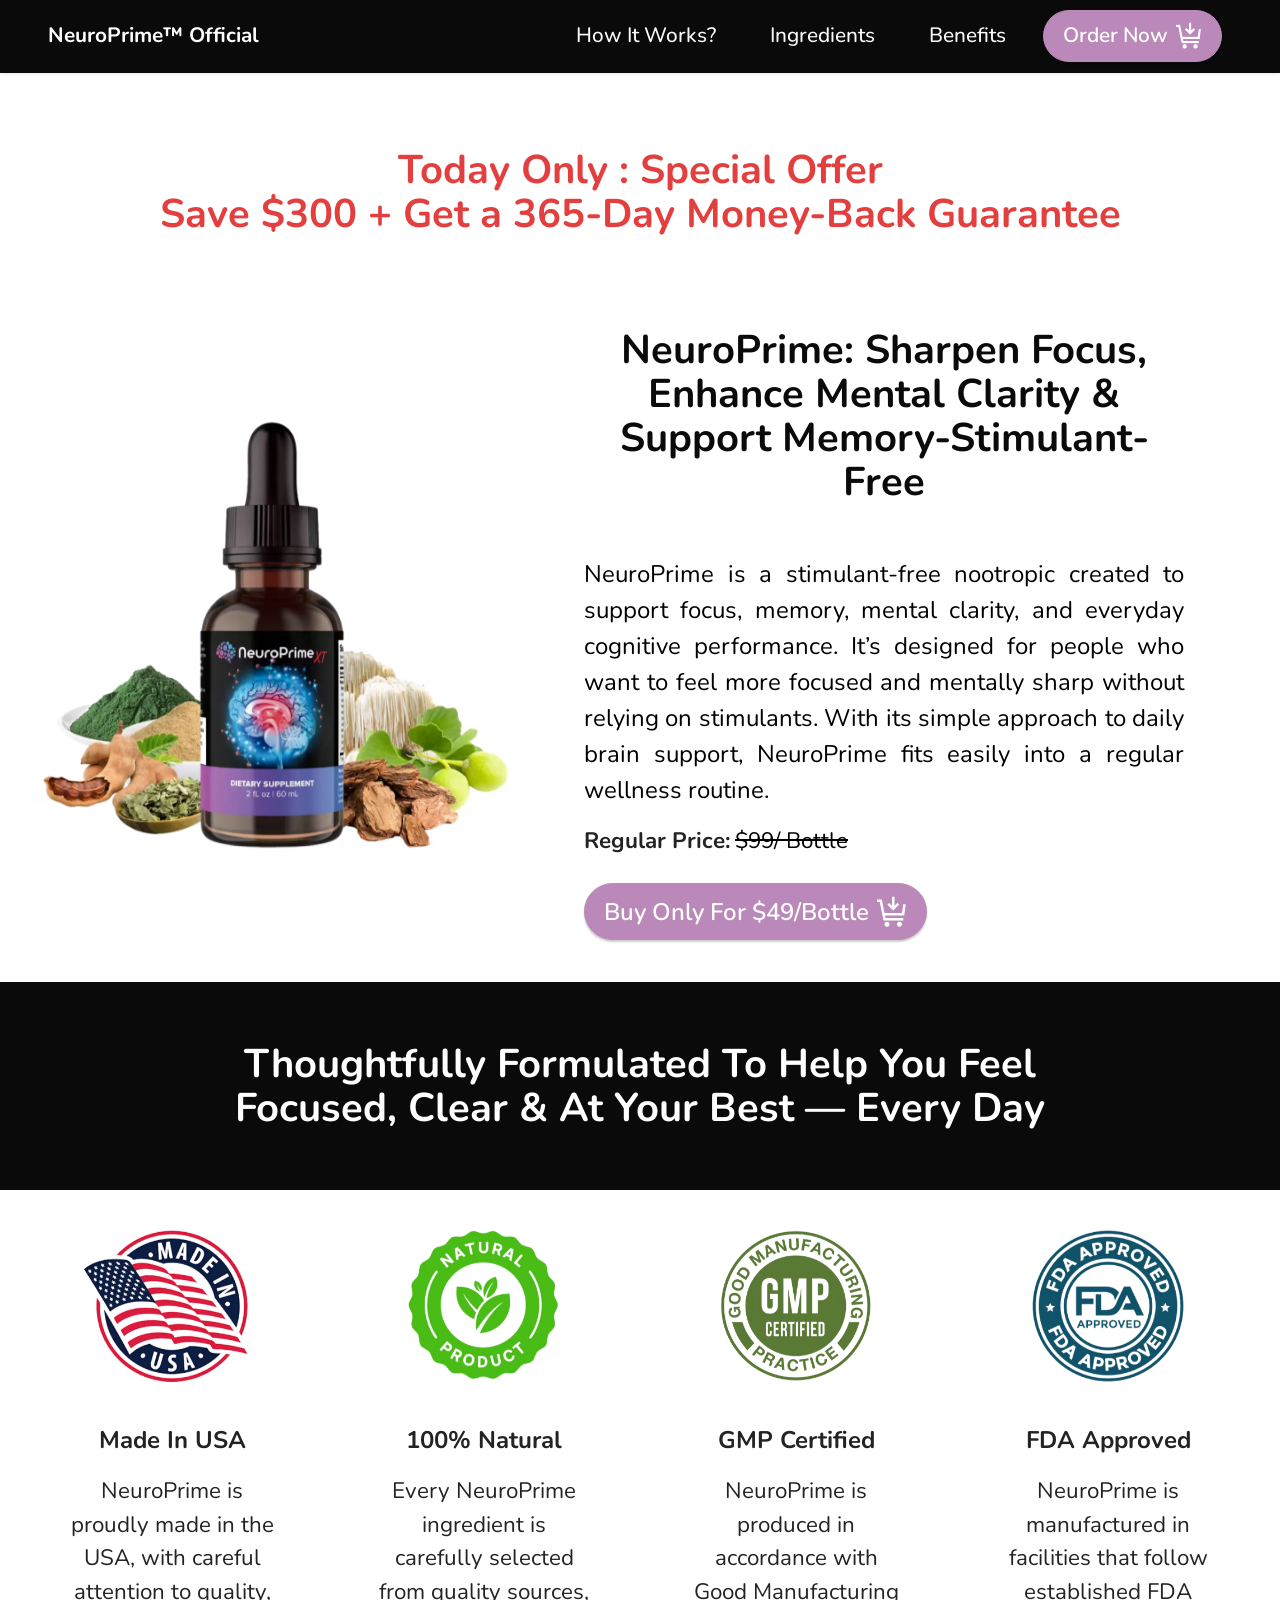
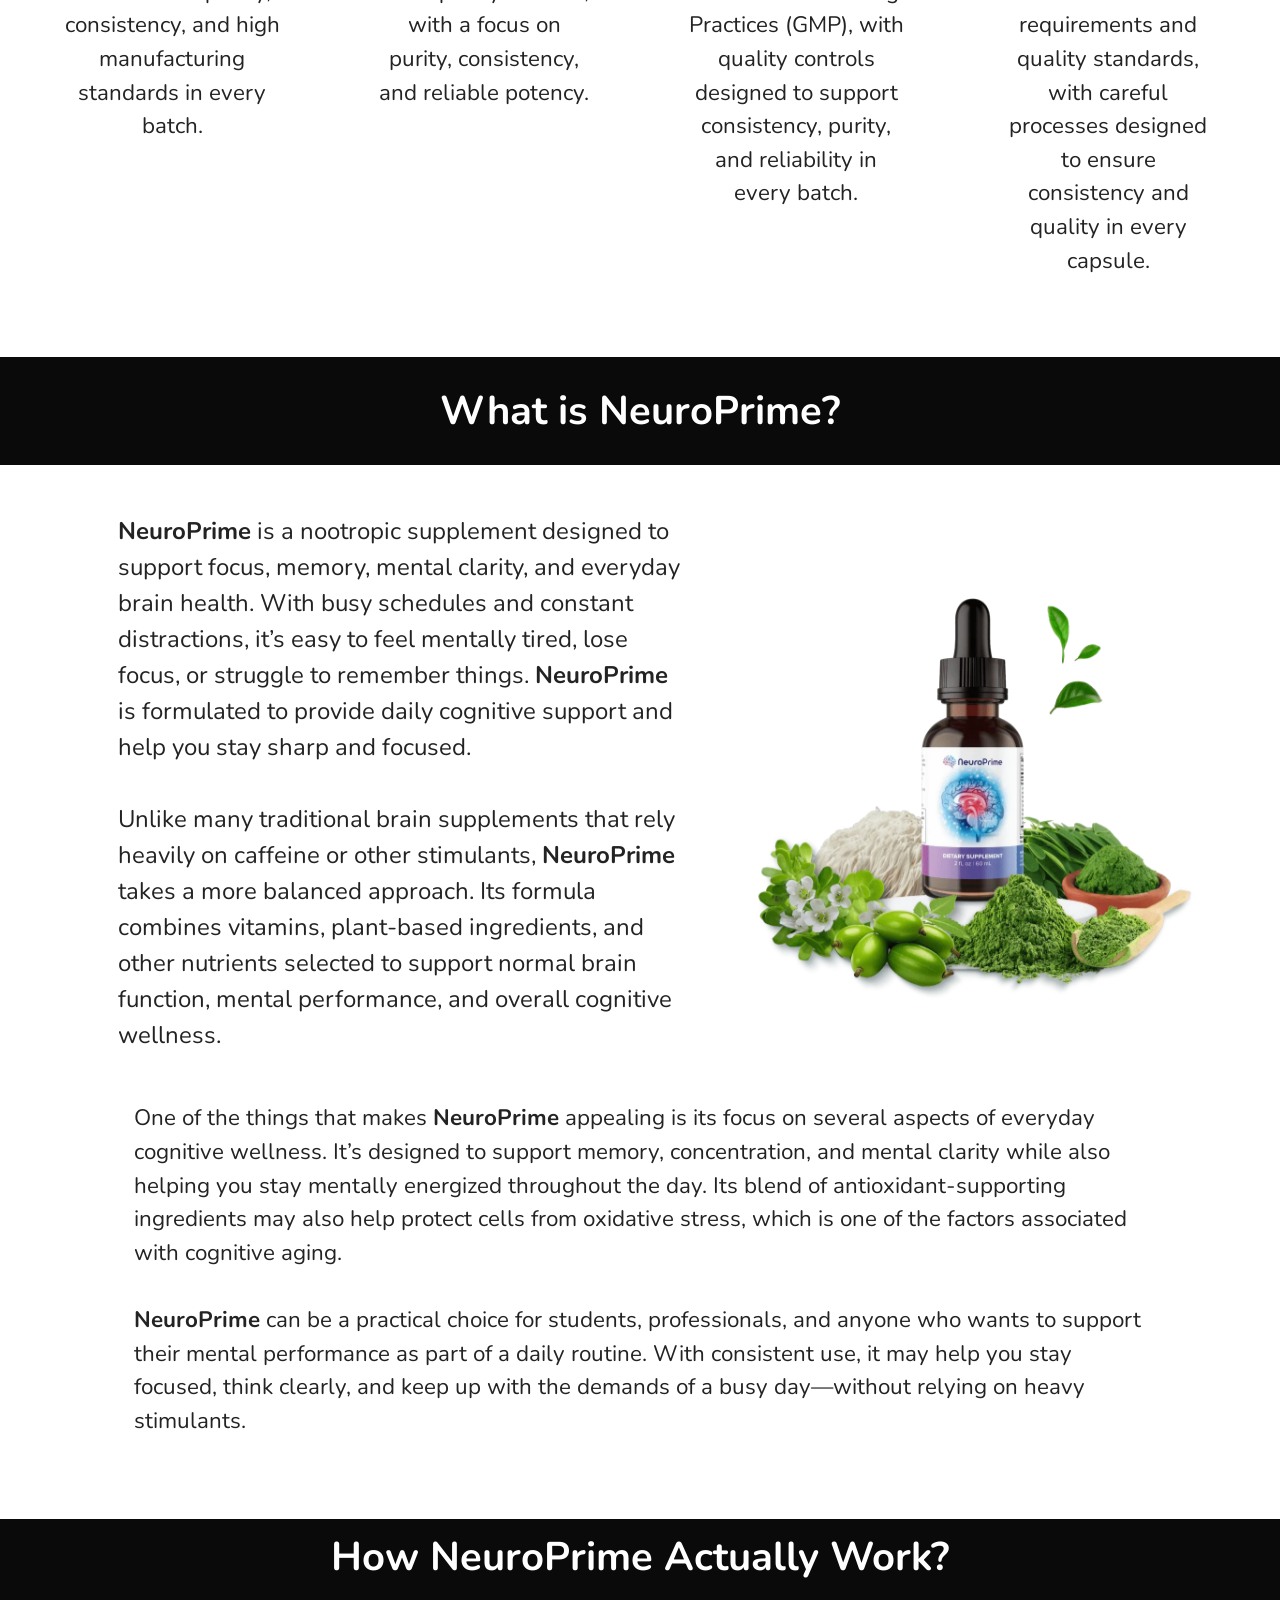
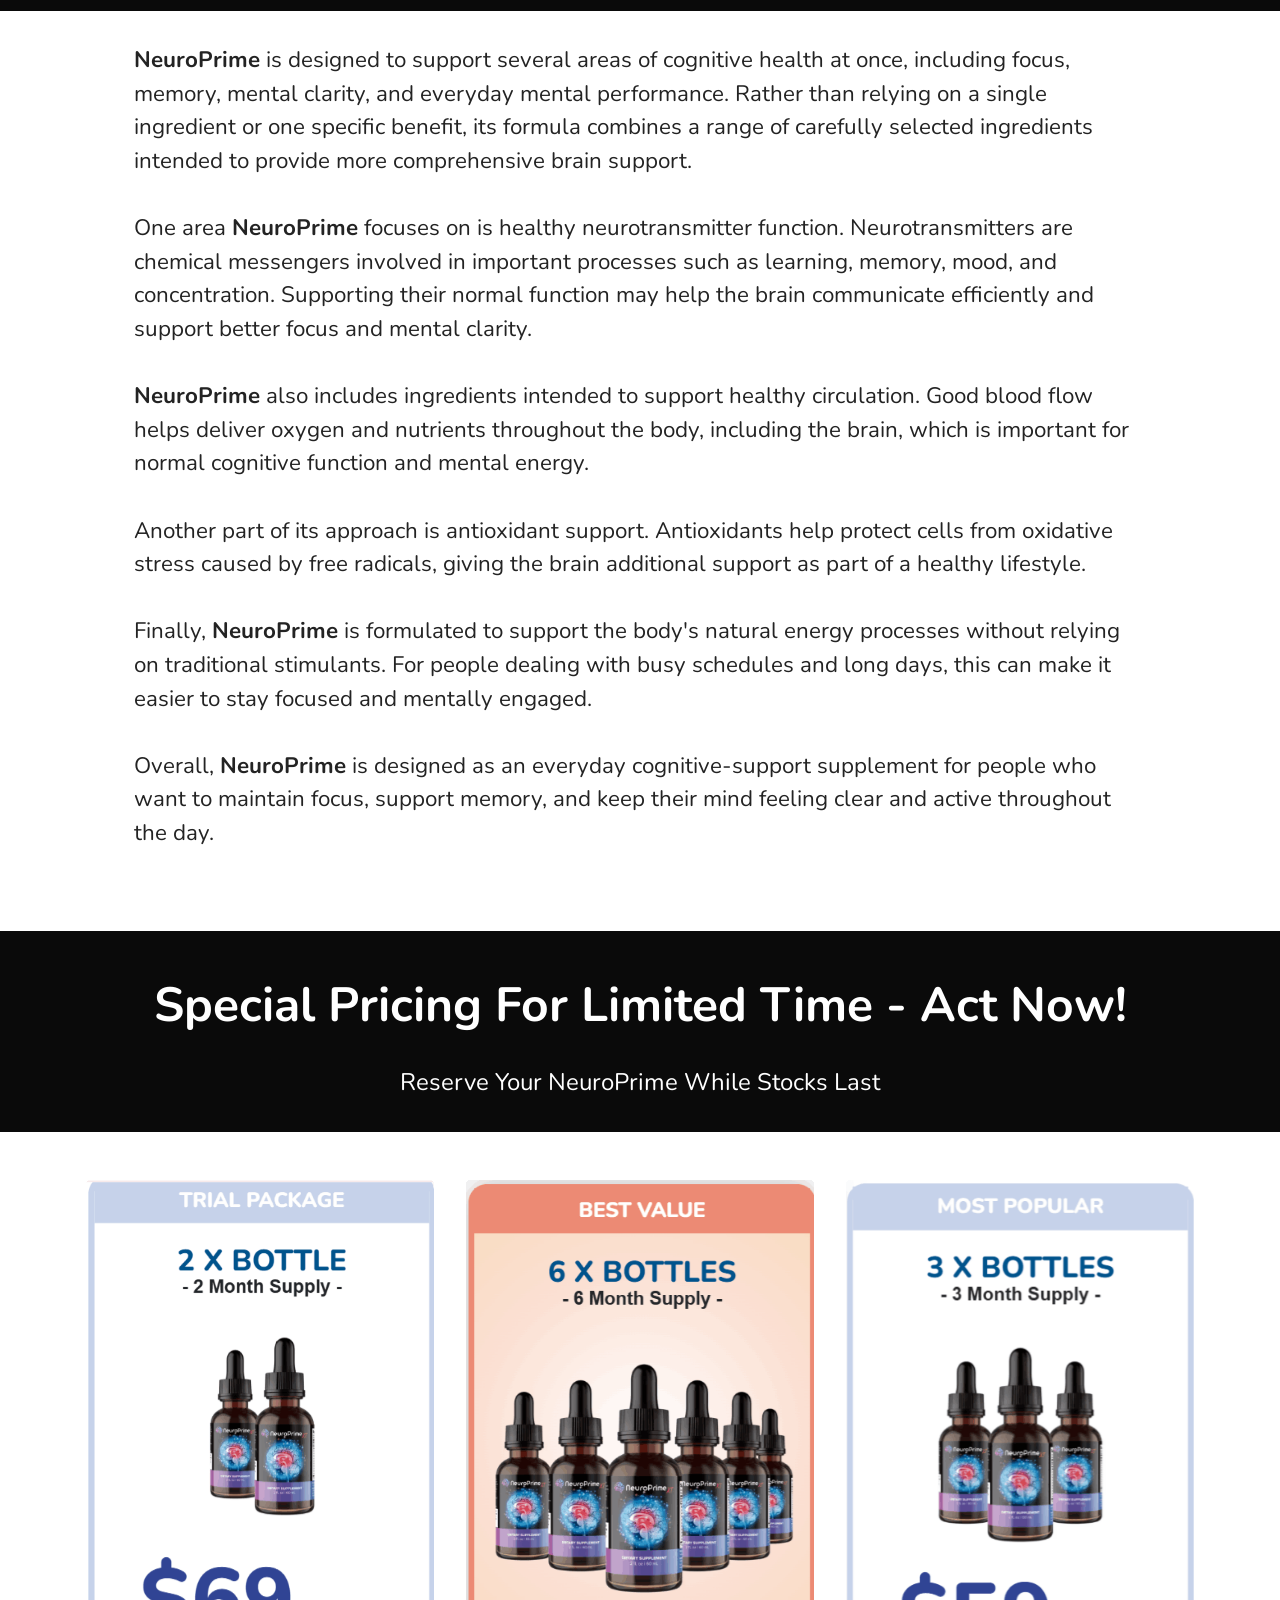
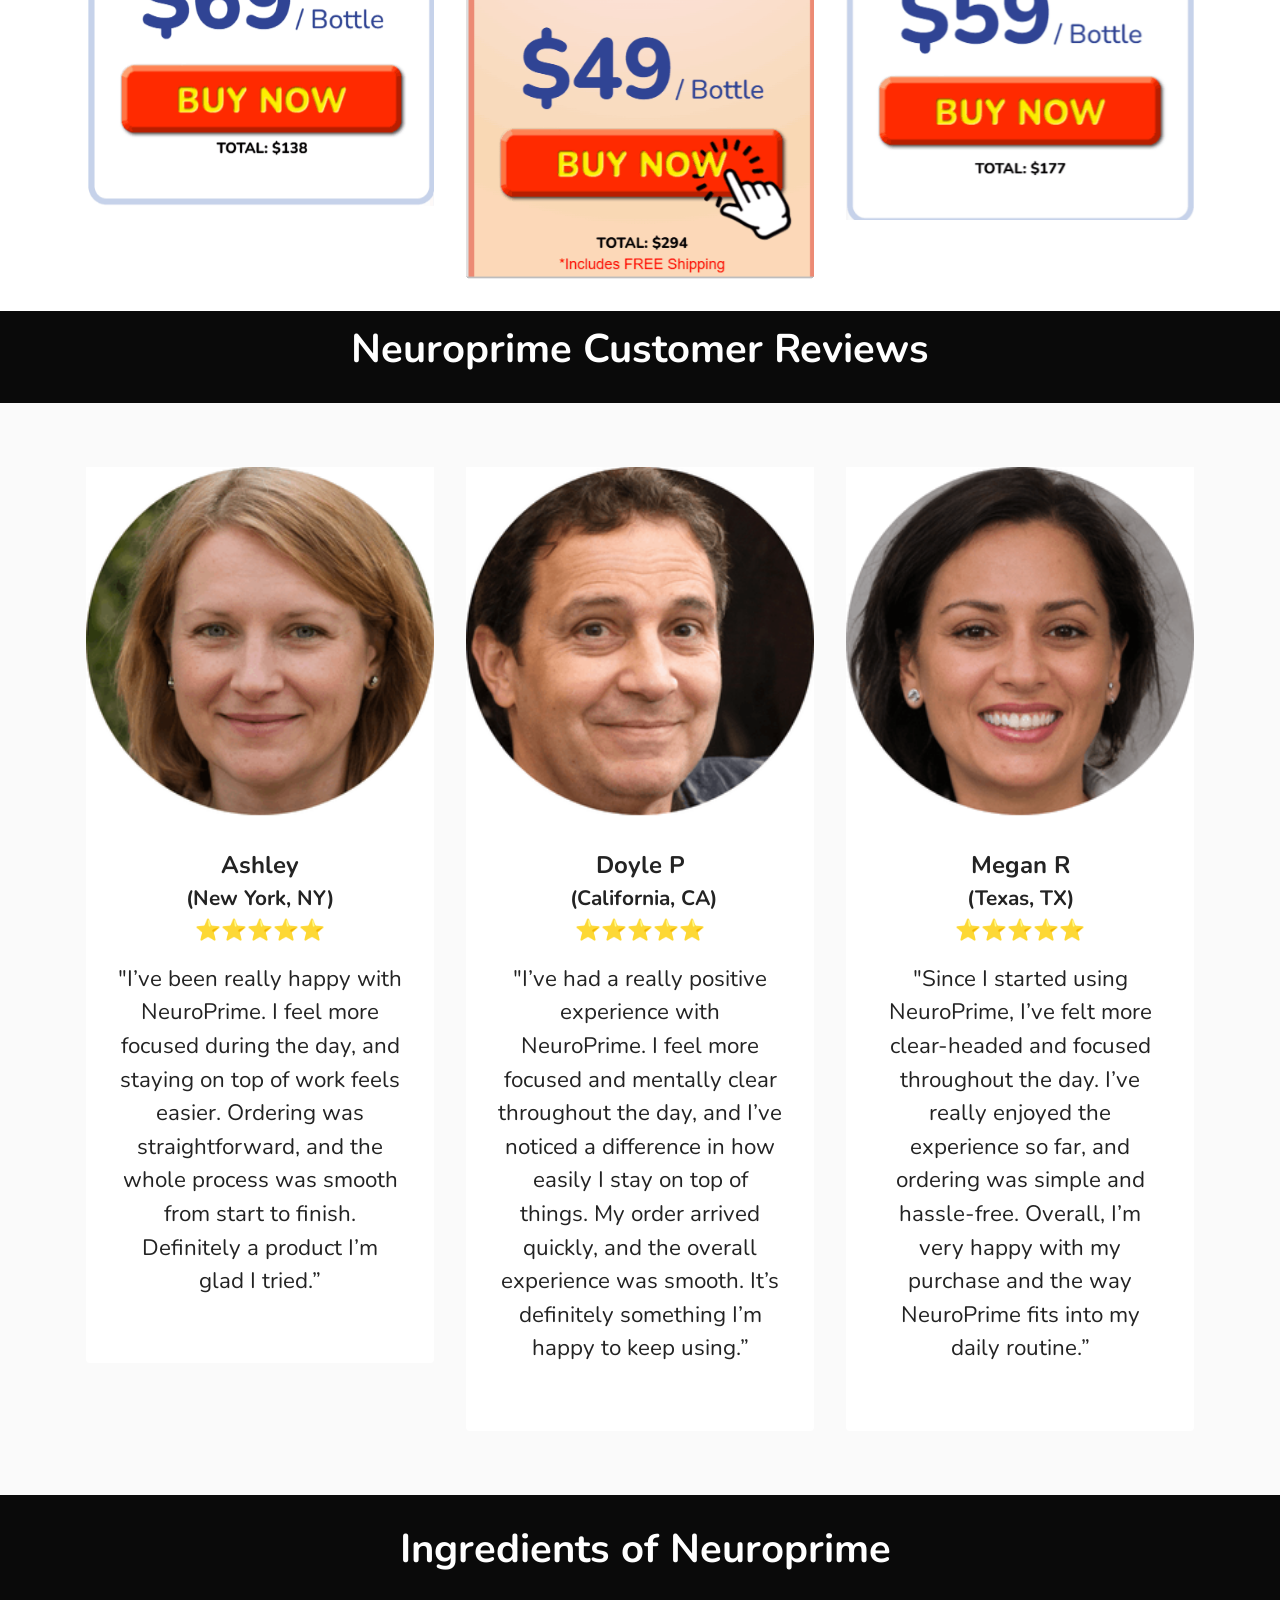
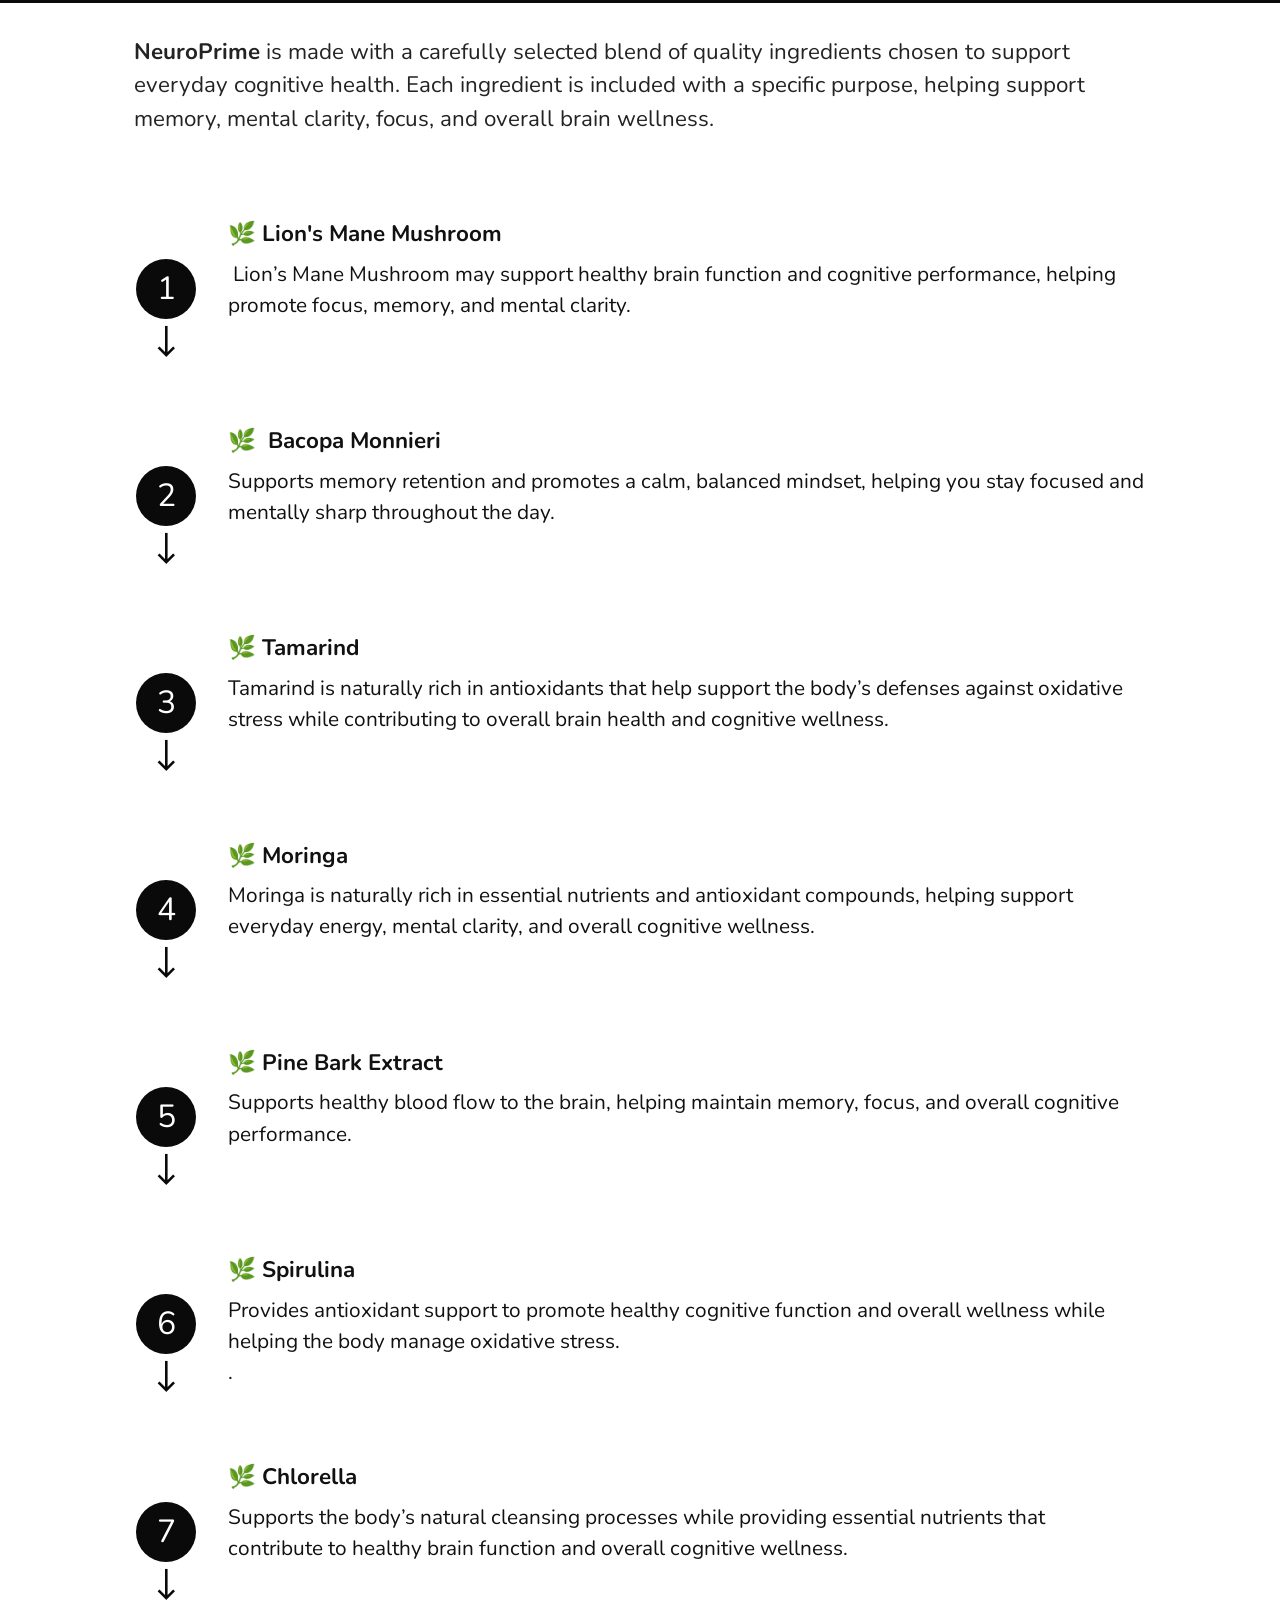
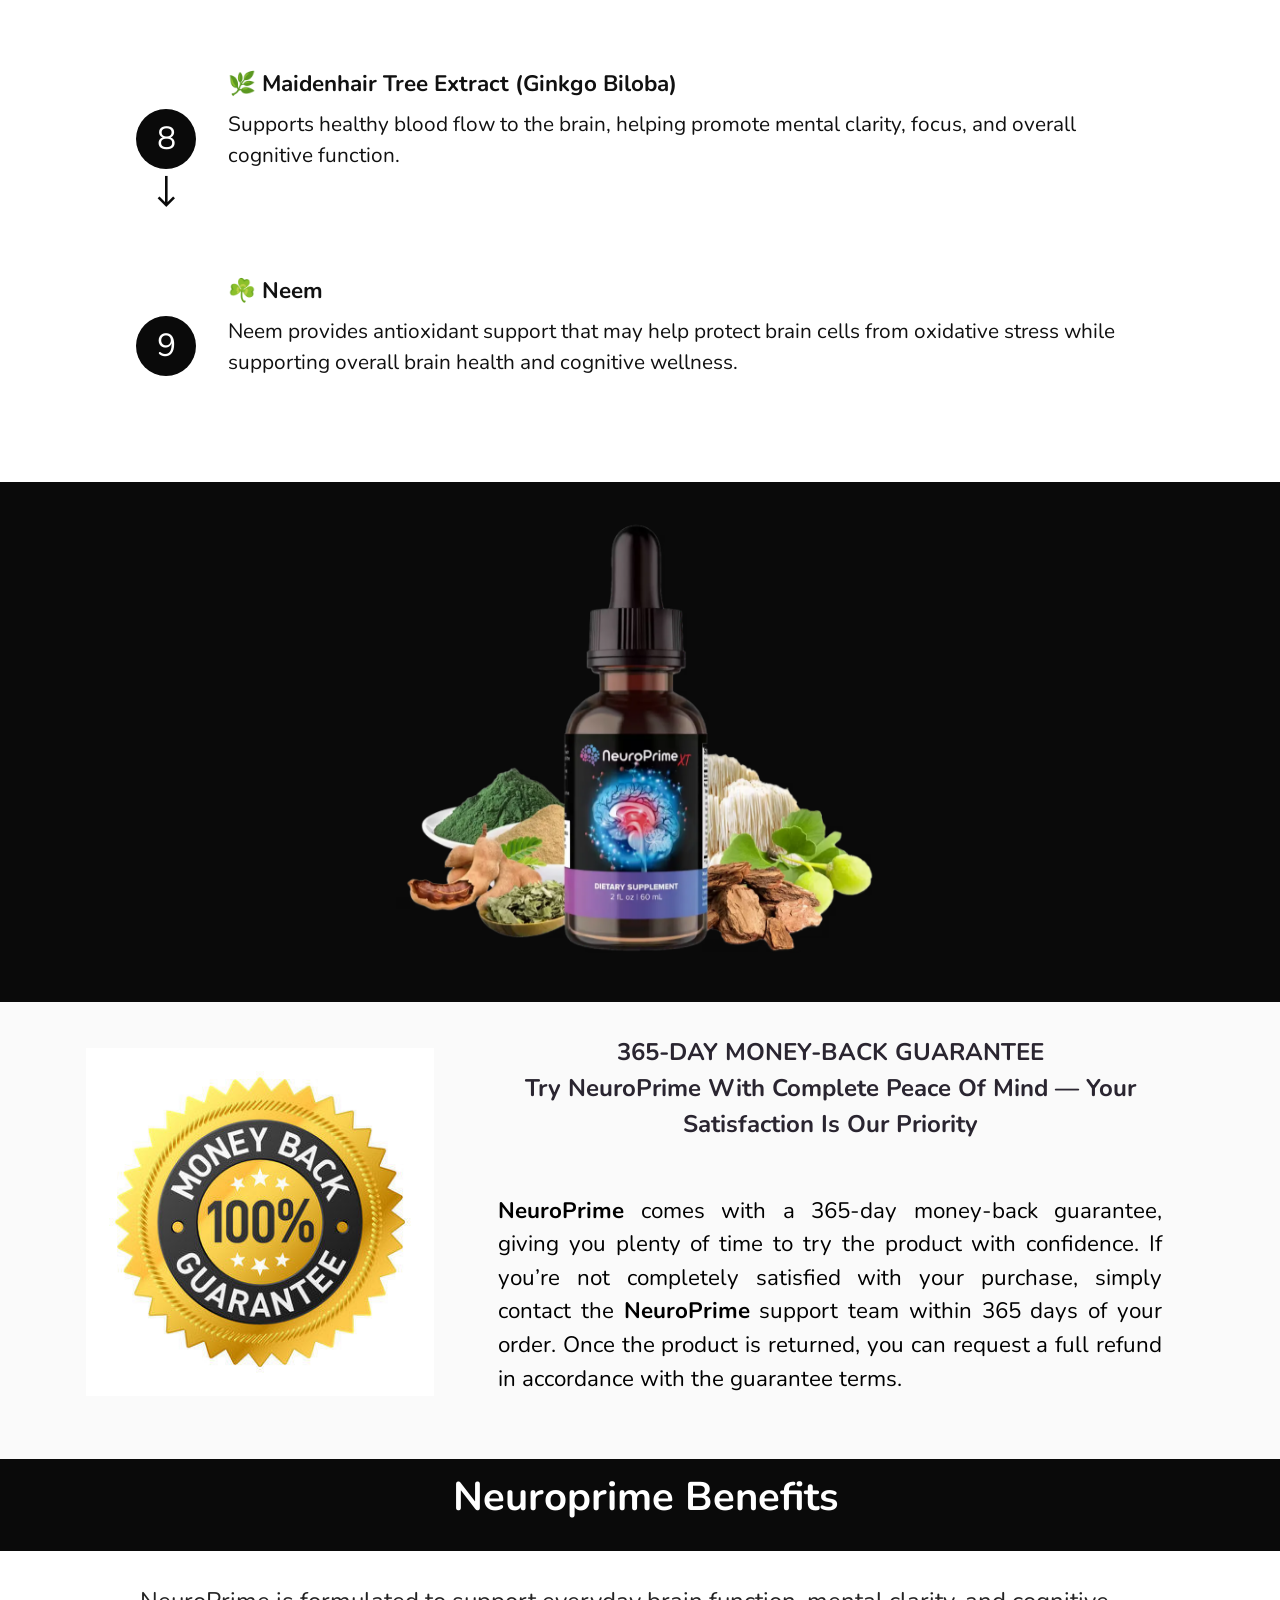
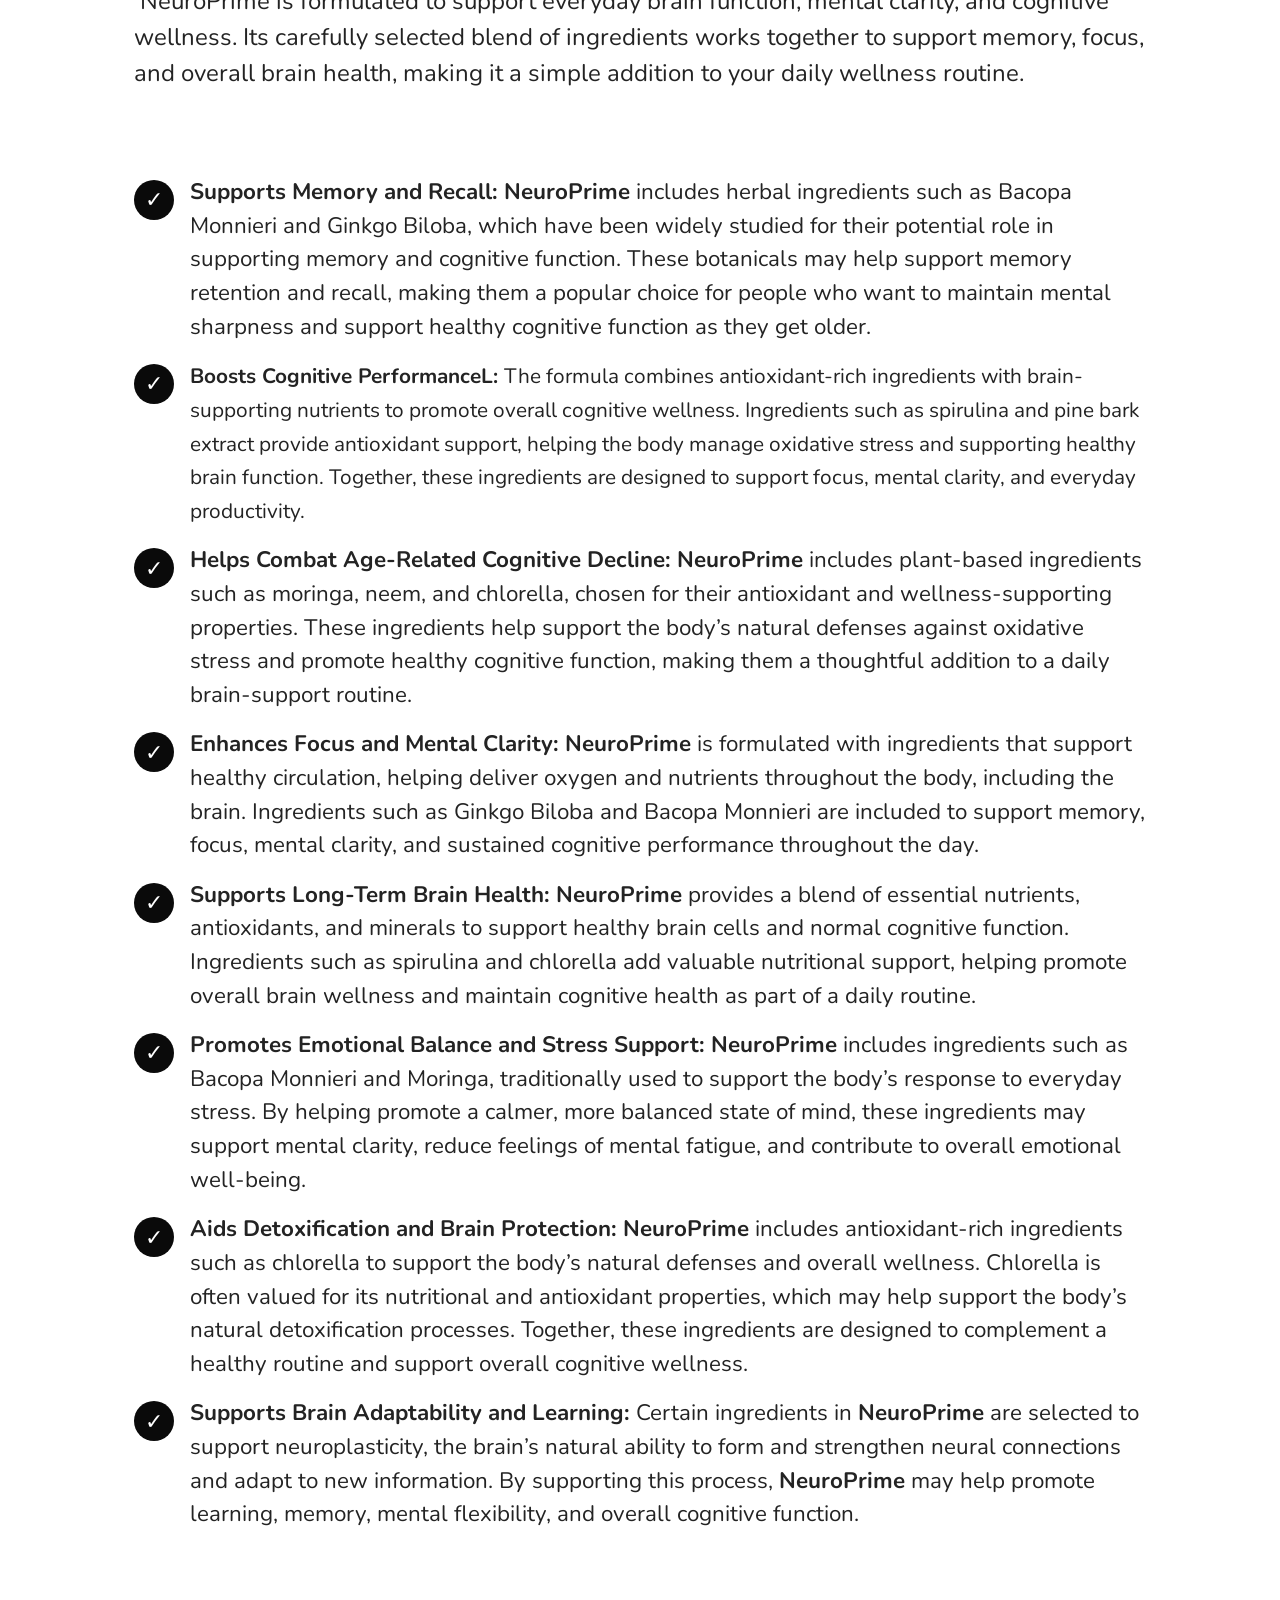
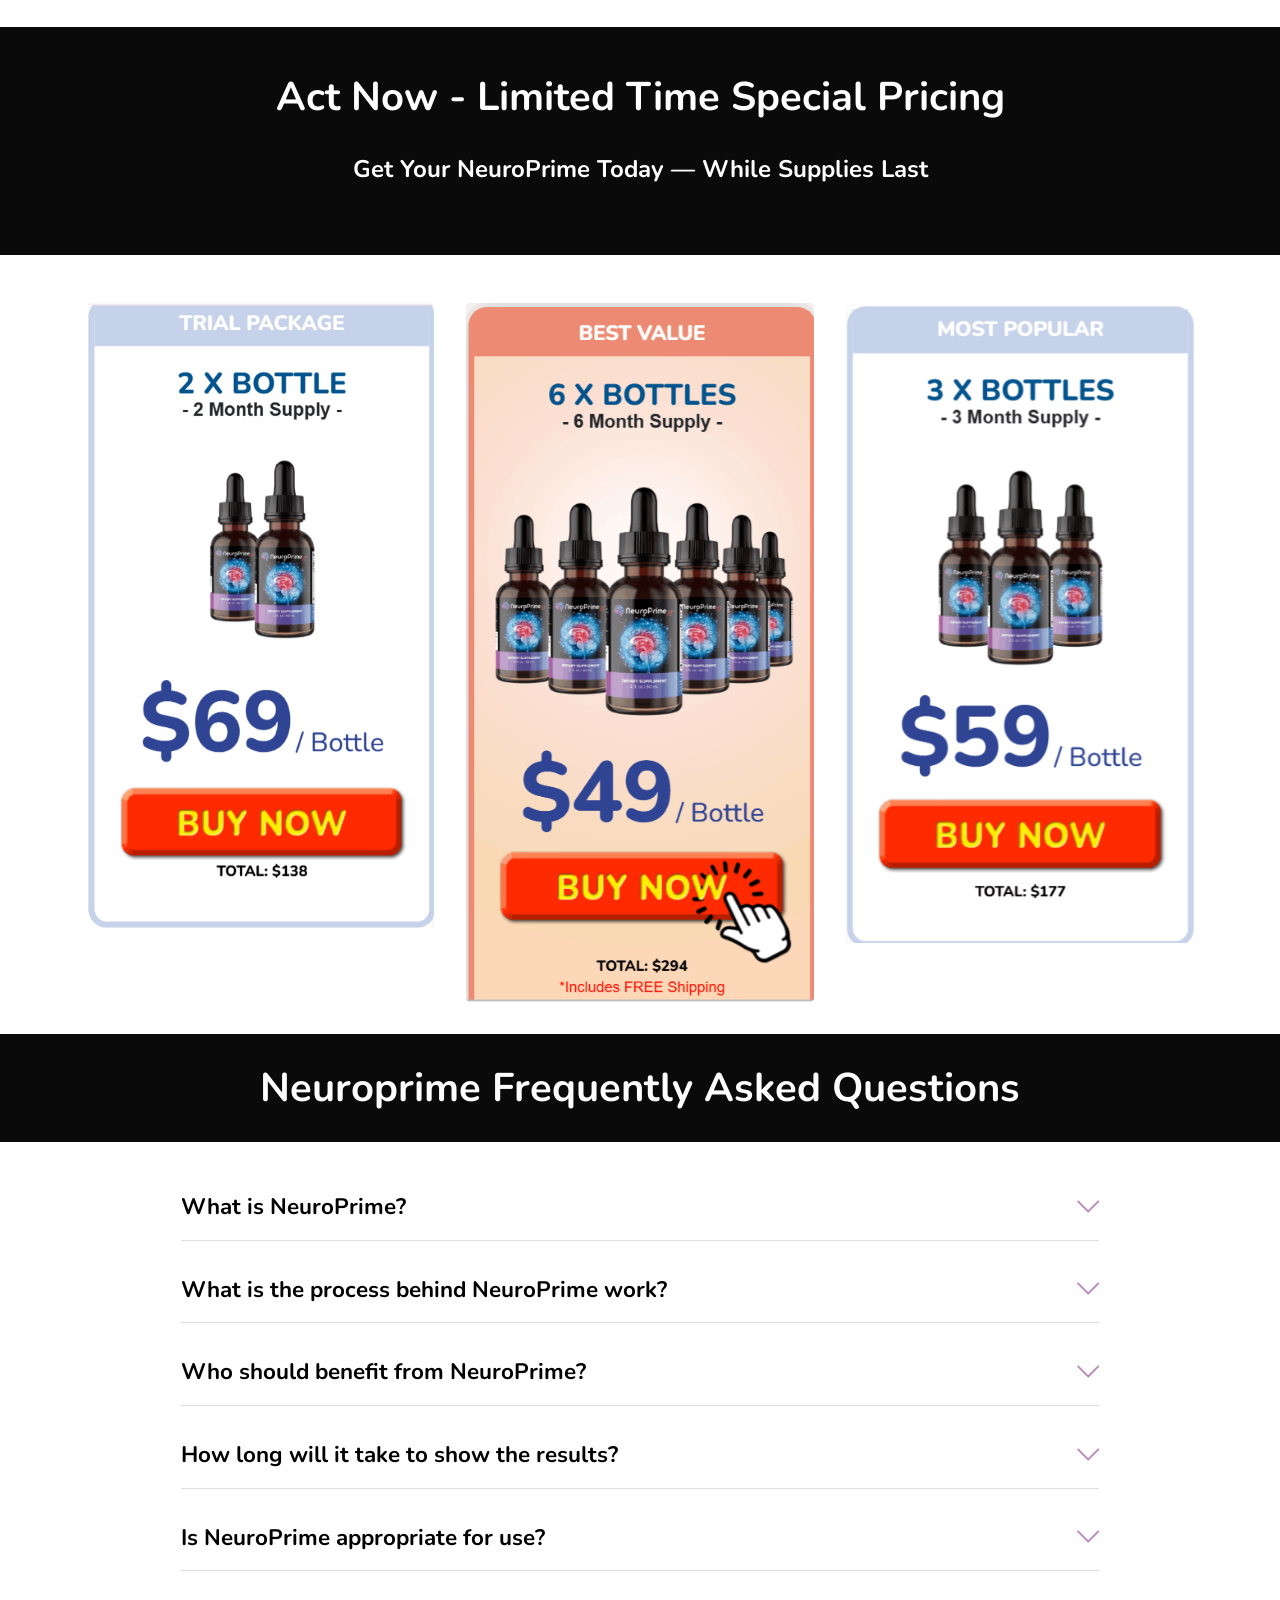
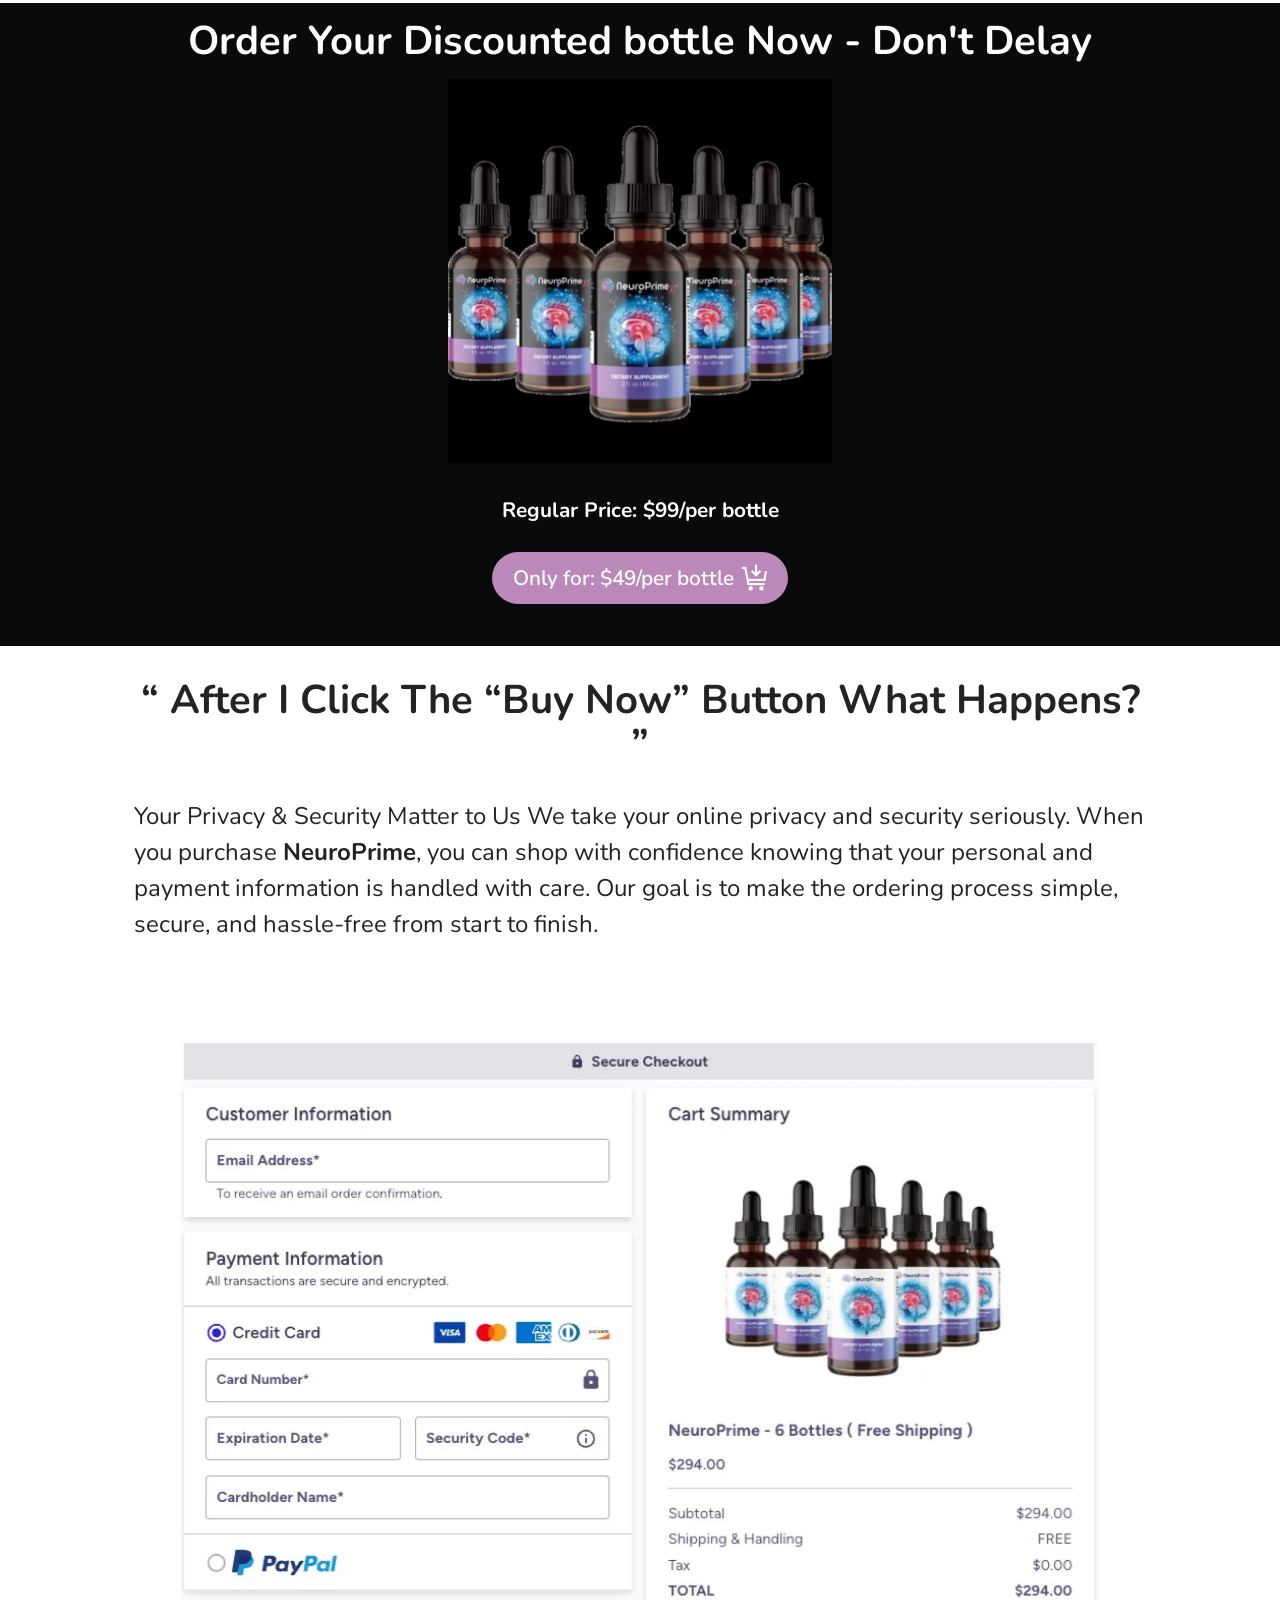
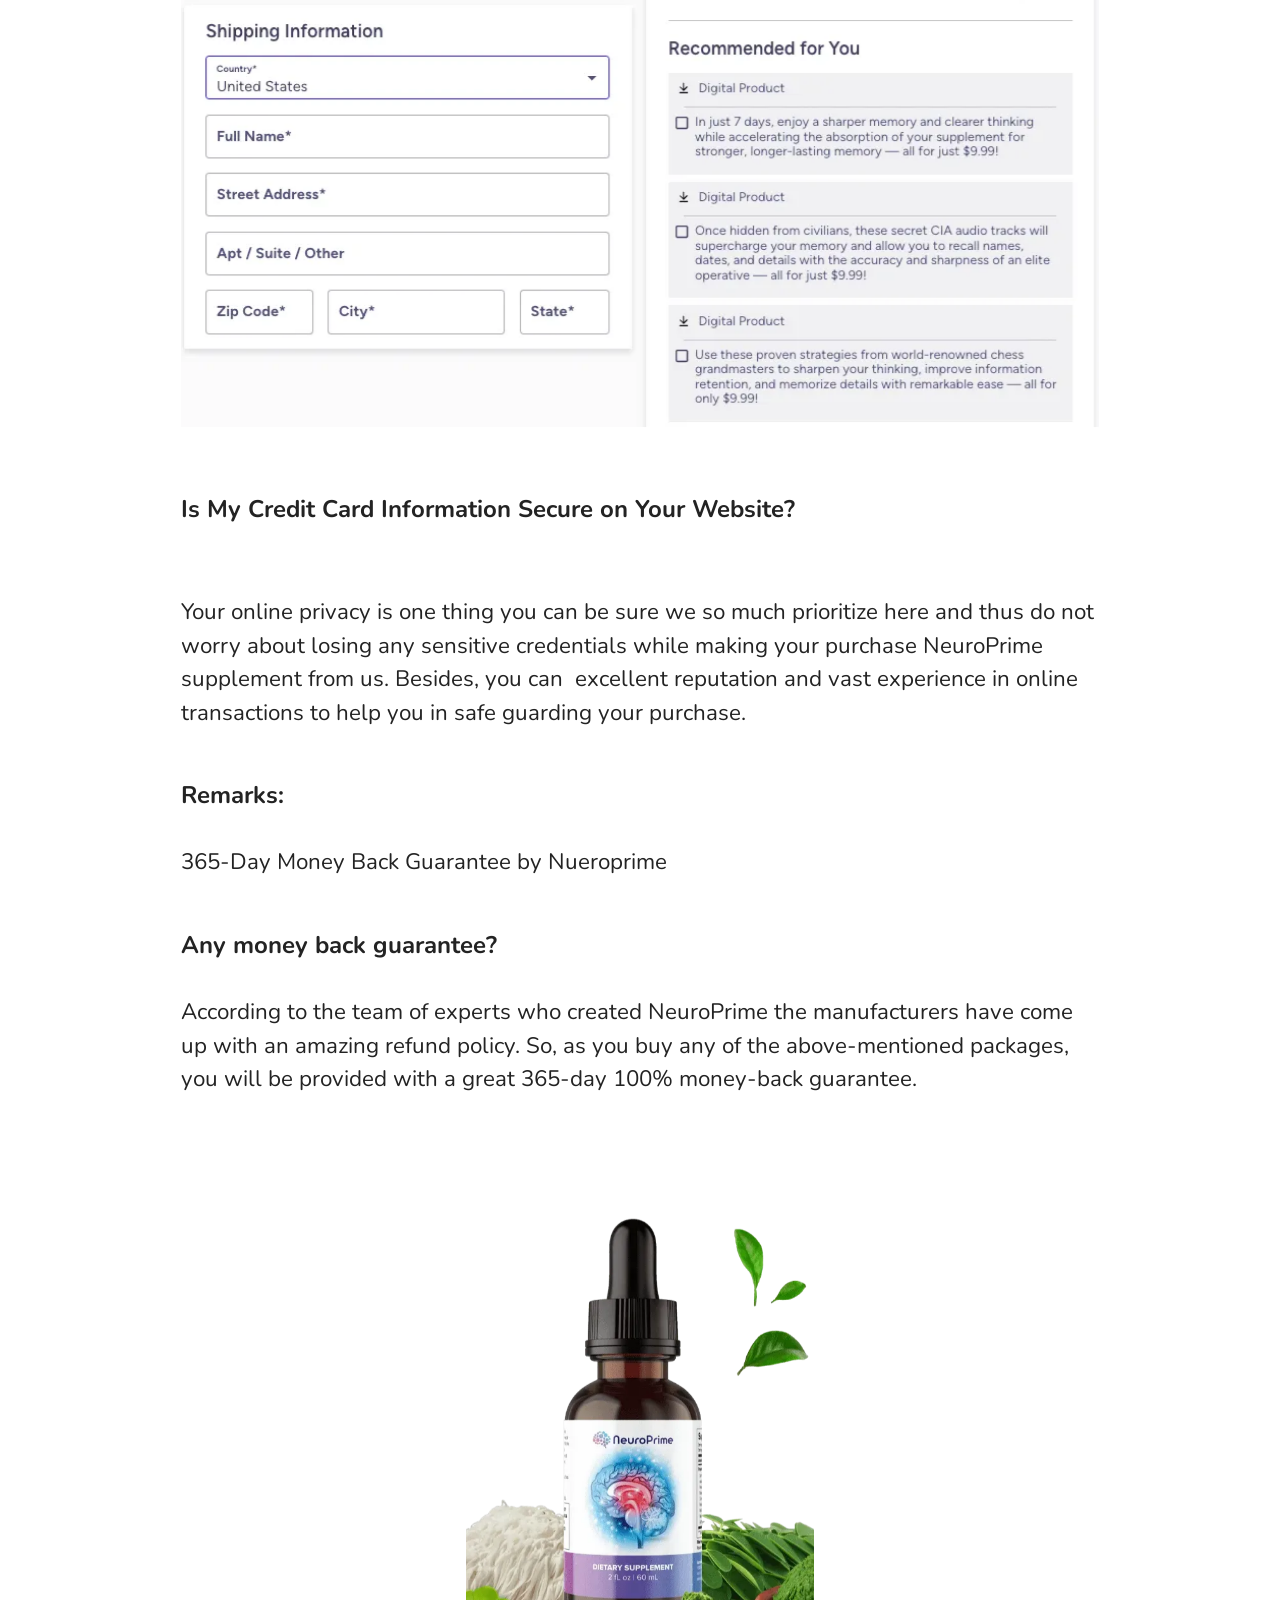
==== index.html @ 2b73c518 "Update index.html" ====
<!DOCTYPE html>
<html  >
<head>
  <meta name="google-site-verification" content="2LokcKrAkEzhGvyXL_8OpKHqykNm8l6RK55wwHuTGKY" />
  <meta name="msvalidate.01" content="C502622D3C9C6154D304B30B41F47983" />
  <!-- Site made with Mobirise Website Builder v6.1.12, https://mobirise.com -->
  <meta charset="UTF-8">
  <meta http-equiv="X-UA-Compatible" content="IE=edge">
  <meta name="generator" content="Mobirise v6.1.12, mobirise.com">
  <meta name="twitter:card" content="summary_large_image"/>
  <meta name="twitter:image:src" content="assets/images/index-meta.webp">
  <meta property="og:image" content="assets/images/index-meta.webp">
  <meta name="twitter:title" content="NeuroPrime™ – Natural Brain Support for Memory & Focus">
  <meta name="viewport" content="width=device-width, initial-scale=1, minimum-scale=1">
  <link rel="shortcut icon" href="assets/images/favicon-1.webp" type="image/x-icon">
  <meta name="description" content="NeuroPrime™ supports memory, focus, concentration, and long-term brain health. Discover how it works and see if it’s right for you.">
  
  
  <title>NeuroPrime™ – Natural Brain Support for Memory & Focus</title>
  <link rel="stylesheet" href="assets/web/assets/mobirise-icons2/mobirise2.css">
  <link rel="stylesheet" href="assets/web/assets/mobirise-icons/mobirise-icons.css">
  <link rel="stylesheet" href="assets/bootstrap/css/bootstrap.min.css">
  <link rel="stylesheet" href="assets/web/assets/gdpr-plugin/gdpr-styles.css">
  <link rel="stylesheet" href="assets/animatecss/animate.css">
  <link rel="stylesheet" href="assets/dropdown/css/style.css">
  <link rel="stylesheet" href="assets/socicon/css/styles.css">
  <link rel="stylesheet" href="assets/theme/css/style.css">
  <link rel="preload" href="https://fonts.googleapis.com/css?family=Nunito:200,300,400,500,600,700,800,900,200i,300i,400i,500i,600i,700i,800i,900i&display=swap" as="style" onload="this.onload=null;this.rel='stylesheet'">
  <noscript><link rel="stylesheet" href="https://fonts.googleapis.com/css?family=Nunito:200,300,400,500,600,700,800,900,200i,300i,400i,500i,600i,700i,800i,900i&display=swap"></noscript>
  <link rel="preload" as="style" href="assets/mobirise/css/mbr-additional.css?v=4R1gIt"><link rel="stylesheet" href="assets/mobirise/css/mbr-additional.css?v=4R1gIt" type="text/css">

  
  
  
</head>
<body>
  
  <section data-bs-version="5.1" class="menu menu2 cid-tADc1ENzLD" once="menu" id="menu2-d">
    
    <nav class="navbar navbar-dropdown navbar-fixed-top navbar-expand-lg">
        <div class="container-fluid">
            <div class="navbar-brand">
                
                <span class="navbar-caption-wrap"><a class="navbar-caption text-secondary text-primary display-4" href="index.html#top">NeuroPrime™ Official&nbsp;</a></span>
            </div>
            <button class="navbar-toggler" type="button" data-toggle="collapse" data-bs-toggle="collapse" data-target="#navbarSupportedContent" data-bs-target="#navbarSupportedContent" aria-controls="navbarNavAltMarkup" aria-expanded="false" aria-label="Toggle navigation">
                <div class="hamburger">
                    <span></span>
                    <span></span>
                    <span></span>
                    <span></span>
                </div>
            </button>
            <div class="collapse navbar-collapse" id="navbarSupportedContent">
                <ul class="navbar-nav nav-dropdown" data-app-modern-menu="true"><li class="nav-item"><a class="nav-link link text-white text-primary display-4" href="index.html#content4-4">How It Works?</a></li>
                    <li class="nav-item"><a class="nav-link link text-white text-primary display-4" href="index.html#features20-1a">Ingredients</a></li>
                    <li class="nav-item"><a class="nav-link link text-white text-primary display-4" href="index.html#content4-1f">Benefits</a>
                    </li></ul>
                
                <div class="navbar-buttons mbr-section-btn"><a class="btn btn-primary display-4" href="https://0b7748o1pq522safntwmqkp6l6.hop.clickbank.net/?&traffic_source=website&extclid=abhi135"><span class="mobi-mbri mobi-mbri-cart-add mbr-iconfont mbr-iconfont-btn"></span>Order Now</a></div>
            </div>
        </div>
    </nav>
</section>

<section data-bs-version="5.1" class="header3 cid-tAFdndmopV" id="header3-l">

    

    
    

    <div class="align-center container-fluid">
        <div class="row justify-content-center">
            <div class="col-12 col-lg-11">
                <h1 class="mbr-section-title mbr-fonts-style mb-3 display-2"><strong><br></strong><br><strong>Today Only : Special Offer</strong><strong><br></strong><div><strong>Save $300 + Get a 365-Day Money-Back Guarantee</strong></div><div><strong><br></strong></div></h1>
                
                
                
            </div>
        </div>
    </div>
</section>

<section data-bs-version="5.1" class="features6 cid-tB9eYJp5ux" id="features7-28">
    <!---->
    

    
    
    <div class="container-fluid">
        <div class="card-wrapper">
            <div class="row align-items-center">
                <div class="col-12 col-lg-5">
                    <div class="image-wrapper">
                        <img src="assets/images/neuroprime-supplement.webp" alt="Neuro prime buy">
                    </div>
                </div>
                <div class="col-12 col-lg">
                    <div class="text-box">
                        <h5 class="mbr-title mbr-fonts-style display-2"><strong>NeuroPrime: Sharpen Focus, Enhance Mental Clarity &amp; Support Memory-Stimulant-Free</strong><br><strong><br></strong></h5>
                        <p class="mbr-text mbr-fonts-style display-5">NeuroPrime is a stimulant-free nootropic created to support focus, memory, mental clarity, and everyday cognitive performance. It’s designed for people who want to feel more focused and mentally sharp without relying on stimulants. With its simple approach to daily brain support, NeuroPrime fits easily into a regular wellness routine.<br></p>
                        <div class="cost">
                            <span class="currentcost mbr-fonts-style pr-2 display-7"><strong>Regular Price:</strong></span>
                            <span class="oldcost mbr-fonts-style display-7">$99/ Bottle</span>
                        </div>
                        <div class="mbr-section-btn pt-3"><a href="https://0b7748o1pq522safntwmqkp6l6.hop.clickbank.net/?&traffic_source=website&extclid=abhi135 " class="btn btn-primary display-5"><span class="mobi-mbri mobi-mbri-cart-add mbr-iconfont mbr-iconfont-btn"></span>Buy Only For $49/Bottle</a></div>
                    </div>
                </div>
            </div>
        </div>
    </div>
</section>

<section data-bs-version="5.1" class="header3 cid-v0FdZEIh3i" id="header3-2n">

    

    
    

    <div class="align-center container-fluid">
        <div class="row justify-content-center">
            <div class="col-12 col-lg-11">
                
                <h2 class="mbr-section-subtitle mbr-fonts-style mb-3 display-2"><strong><br></strong><strong>Thoughtfully Formulated To Help You Feel</strong><div><strong style="font-size: 2.5rem;">Focused, Clear &amp; At Your Best — Every Day</strong><br></div><div><strong><br></strong></div></h2>
                
                
            </div>
        </div>
    </div>
</section>

<section data-bs-version="5.1" class="gallery3 cid-tCwMvuVsQ8" id="gallery3-2i">
    
    
    <div class="container-fluid">
        <div class="mbr-section-head">
            <h4 class="mbr-section-title mbr-fonts-style align-center mb-0 display-2"><div><strong></strong></div></h4>
            
        </div>
        <div class="row mt-4">
            
            
            
            <div class="item features-image сol-12 col-md-6 col-lg-3 active">
                <div class="item-wrapper">
                    <div class="item-img">
                        <img src="assets/images/untitled-200-120-px-2-500x300.webp" alt="Neuro prime buy" data-slide-to="0" data-bs-slide-to="0">
                    </div>
                    <div class="item-content">
                        <h5 class="item-title mbr-fonts-style display-5"><strong>Made In USA</strong></h5>
                        
                        <p class="mbr-text mbr-fonts-style mt-3 display-7">NeuroPrime is proudly made in the USA, with careful attention to quality, consistency, and high manufacturing standards in every batch.<br></p>
                    </div>
                    
                </div>
            </div><div class="item features-image сol-12 col-md-6 col-lg-3">
                <div class="item-wrapper">
                    <div class="item-img">
                        <img src="assets/images/untitled-200-120-px-3-500x300.webp" alt="Neuro prime buy" title="" data-slide-to="1" data-bs-slide-to="1">
                    </div>
                    <div class="item-content">
                        <h5 class="item-title mbr-fonts-style display-5"><strong>100% Natural</strong></h5>
                        
                        <p class="mbr-text mbr-fonts-style mt-3 display-7">Every NeuroPrime ingredient is carefully selected from quality sources, with a focus on purity, consistency, and reliable potency.<br></p>
                    </div>
                    
                </div>
            </div><div class="item features-image сol-12 col-md-6 col-lg-3">
                <div class="item-wrapper">
                    <div class="item-img">
                        <img src="assets/images/untitled-200-120-px-1-500x300.webp" alt="neuro prime buy" data-slide-to="2" data-bs-slide-to="2">
                    </div>
                    <div class="item-content">
                        <h5 class="item-title mbr-fonts-style display-5"><strong>GMP Certified</strong></h5>
                        
                        <p class="mbr-text mbr-fonts-style mt-3 display-7">NeuroPrime is produced in accordance with Good Manufacturing Practices (GMP), with quality controls designed to support consistency, purity, and reliability in every batch.<br></p>
                    </div>
                    
                </div>
            </div><div class="item features-image сol-12 col-md-6 col-lg-3">
                <div class="item-wrapper">
                    <div class="item-img">
                        <img src="assets/images/untitled-200-120-px-500x300.webp" alt="Neuro prime buy" data-slide-to="3" data-bs-slide-to="3">
                    </div>
                    <div class="item-content">
                        <h5 class="item-title mbr-fonts-style display-5"><strong>FDA Approved</strong></h5>
                        
                        <p class="mbr-text mbr-fonts-style mt-3 display-7">NeuroPrime is manufactured in facilities that follow established FDA requirements and quality standards, with careful processes designed to ensure consistency and quality in every capsule.<br></p>
                    </div>
                    
                </div>
            </div>
        </div>
    </div>
</section>

<section data-bs-version="5.1" class="header3 cid-tAFPGKyBRc" id="header3-v">

    

    
    

    <div class="align-center container">
        <div class="row justify-content-center">
            <div class="col-12 col-lg-12">
                
                <h2 class="mbr-section-subtitle mbr-fonts-style mb-3 display-2"><strong>What is NeuroPrime?</strong></h2>
                
                
            </div>
        </div>
    </div>
</section>

<section data-bs-version="5.1" class="image2 cid-tAD5yK3oMD" id="image2-3">
    

    
    

    <div class="container">
        <div class="row align-items-center">
            <div class="col-12 col-lg-5">
                <div class="image-wrapper">
                    <img src="assets/images/neuroprime.webp" alt="NeuroPrime supplement buy">
                    
                </div>
            </div>
            <div class="col-12 col-lg">
                <div class="text-wrapper">
                    
                    <p class="mbr-text mbr-fonts-style display-5"><strong>NeuroPrime</strong> is a nootropic supplement designed to support focus, memory, mental clarity, and everyday brain health. With busy schedules and constant distractions, it’s easy to feel mentally tired, lose focus, or struggle to remember things. <strong>NeuroPrime</strong> is formulated to provide daily cognitive support and help you stay sharp and focused.<br><br>Unlike many traditional brain supplements that rely heavily on caffeine or other stimulants, <strong>NeuroPrime</strong> takes a more balanced approach. Its formula combines vitamins, plant-based ingredients, and other nutrients selected to support normal brain function, mental performance, and overall cognitive wellness.<br></p>
                </div>
            </div>
        </div>
    </div>
</section>

<section data-bs-version="5.1" class="content4 cid-tAD5FyUGkM" id="content4-4">
    

    
    
    <div class="container">
        <div class="row justify-content-center">
            <div class="title col-md-12 col-lg-11">
                
                <h4 class="mbr-section-subtitle align-center mbr-fonts-style mb-4 display-7"><div>
</div><div>One of the things that makes <strong>NeuroPrime </strong>appealing is its focus on several aspects of everyday cognitive wellness. It’s designed to support memory, concentration, and mental clarity while also helping you stay mentally energized throughout the day. Its blend of antioxidant-supporting ingredients may also help protect cells from oxidative stress, which is one of the factors associated with cognitive aging.</div><div><br></div><div><strong>NeuroPrime </strong>can be a practical choice for students, professionals, and anyone who wants to support their mental performance as part of a daily routine. With consistent use, it may help you stay focused, think clearly, and keep up with the demands of a busy day—without relying on heavy stimulants.</div><div><br></div><div>
</div><div>
</div><div>
</div><div>
</div><div>
</div><div>
</div><div>
</div><div>
</div><div>
</div><div>
</div><div>
</div><div>
</div><div>
</div><div>
</div><div>
</div></h4>
                
            </div>
        </div>
    </div>
</section>

<section data-bs-version="5.1" class="header3 cid-tAFQyWz1Vz" id="header3-w">

    

    
    

    <div class="align-center container">
        <div class="row justify-content-center">
            <div class="col-12 col-lg-12">
                
                <h2 class="mbr-section-subtitle mbr-fonts-style mb-3 display-2"><strong>How NeuroPrime Actually Work?</strong></h2>
                
                
            </div>
        </div>
    </div>
</section>

<section data-bs-version="5.1" class="content4 cid-vayjXrc5QG" id="content4-3z">
    

    
    
    <div class="container">
        <div class="row justify-content-center">
            <div class="title col-md-12 col-lg-11">
                
                <h4 class="mbr-section-subtitle align-center mbr-fonts-style mb-4 display-7"><div>
</div><div><strong>NeuroPrime</strong> is designed to support several areas of cognitive health at once, including focus, memory, mental clarity, and everyday mental performance. Rather than relying on a single ingredient or one specific benefit, its formula combines a range of carefully selected ingredients intended to provide more comprehensive brain support.</div><div><br></div><div>One area<strong> NeuroPrime </strong>focuses on is healthy neurotransmitter function. Neurotransmitters are chemical messengers involved in important processes such as learning, memory, mood, and concentration. Supporting their normal function may help the brain communicate efficiently and support better focus and mental clarity.</div><div><br></div><div><strong>NeuroPrime</strong> also includes ingredients intended to support healthy circulation. Good blood flow helps deliver oxygen and nutrients throughout the body, including the brain, which is important for normal cognitive function and mental energy.</div><div><br></div><div>Another part of its approach is antioxidant support. Antioxidants help protect cells from oxidative stress caused by free radicals, giving the brain additional support as part of a healthy lifestyle.</div><div><br></div><div>Finally, <strong>NeuroPrime</strong> is formulated to support the body's natural energy processes without relying on traditional stimulants. For people dealing with busy schedules and long days, this can make it easier to stay focused and mentally engaged.</div><div><br></div><div>Overall, <strong>NeuroPrime</strong> is designed as an everyday cognitive-support supplement for people who want to maintain focus, support memory, and keep their mind feeling clear and active throughout the day.</div><div><br></div><div>
</div><div>
</div><div>
</div><div>
</div><div>
</div><div>
</div><div>
</div><div>
</div><div>
</div><div>
</div><div>
</div><div>
</div><div>
</div><div>
</div><div>
</div><div>
</div><div>
</div></h4>
                
            </div>
        </div>
    </div>
</section>

<section data-bs-version="5.1" class="content4 cid-tAD8Btm3b7" id="content4-b">
    

    
    
    <div class="container">
        <div class="row justify-content-center">
            <div class="title col-md-12 col-lg-11">
                <h3 class="mbr-section-title mbr-fonts-style align-center mb-4 display-1"><strong>Special Pricing For Limited Time - Act Now!</strong></h3>
                <h4 class="mbr-section-subtitle align-center mbr-fonts-style mb-4 display-5">Reserve Your NeuroPrime While Stocks Last</h4>
                
            </div>
        </div>
    </div>
</section>

<section data-bs-version="5.1" class="content3 cid-vaywxiZV0d" id="content3-42">
    
    
    <div class="container">
        
        <div class="row mt-4">
            
            <div class="item features-image col-12 col-md-6 col-lg-4 active">
                <div class="item-wrapper">
                    <div class="item-img">
                        <a href="https://0b7748o1pq522safntwmqkp6l6.hop.clickbank.net/?&traffic_source=website&extclid=abhi135 "><img src="assets/images/2b-466x838.webp" alt="neuroprime buy" title="" data-slide-to="0" data-bs-slide-to="0"></a>
                    </div>
                    
                    
                </div>
            </div><div class="item features-image col-12 col-md-6 col-lg-4 active">
                <div class="item-wrapper">
                    <div class="item-img">
                        <a href="https://0b7748o1pq522safntwmqkp6l6.hop.clickbank.net/?&traffic_source=website&extclid=abhi135 "><img src="assets/images/6b-424x852.webp" alt="neuroprime buy" title="" data-slide-to="1" data-bs-slide-to="1"></a>
                    </div>
                    
                    
                </div>
            </div><div class="item features-image col-12 col-md-6 col-lg-4 active">
                <div class="item-wrapper">
                    <div class="item-img">
                        <a href="https://0b7748o1pq522safntwmqkp6l6.hop.clickbank.net/?&traffic_source=website&extclid=abhi135 "><img src="assets/images/3b-432x795.webp" alt="neuroprime buy" title="" data-slide-to="2" data-bs-slide-to="2"></a>
                    </div>
                    
                    
                </div>
            </div>
            

        </div>
    </div>
</section>

<section data-bs-version="5.1" class="content4 cid-tAFWqPrbeZ" id="content4-z">
    

    
    
    <div class="container">
        <div class="row justify-content-center">
            <div class="title col-md-12 col-lg-10">
                
                <h4 class="mbr-section-subtitle align-center mbr-fonts-style mb-4 display-2"><strong>Neuroprime Customer Reviews</strong></h4>
                
            </div>
        </div>
    </div>
</section>

<section data-bs-version="5.1" class="team1 cid-v0FhZrqEYa" id="team1-2o">
    

    
    <div class="container">
        <div class="row justify-content-center">
            
            <div class="col-sm-6 col-lg-4">
                <div class="card-wrap">
                    <div class="image-wrap">
                        <img src="assets/images/ashley20morgan-250x250.webp" alt="Neuroprime-review-1">
                    </div>
                    <div class="content-wrap">
                        <h5 class="mbr-section-title card-title mbr-fonts-style align-center m-0 display-5"><strong>Ashley</strong></h5>
                        <h6 class="mbr-role mbr-fonts-style align-center mb-3 display-4"><strong>(New York, NY)</strong><br><strong>⭐⭐⭐⭐⭐</strong></h6>
                        <p class="card-text mbr-fonts-style align-center display-7">
                            "I’ve been really happy with NeuroPrime. I feel more focused during the day, and staying on top of work feels easier. Ordering was straightforward, and the whole process was smooth from start to finish. Definitely a product I’m glad I tried.”<br>&nbsp;</p>
                        
                        
                    </div>
                </div>
            </div>

            <div class="col-sm-6 col-lg-4">
                <div class="card-wrap">
                    <div class="image-wrap">
                        <img src="assets/images/tyler20grant-250x250.webp" alt="Neuroprime-reviews-2">
                    </div>
                    <div class="content-wrap">
                        <h5 class="mbr-section-title card-title mbr-fonts-style align-center m-0 display-5"><strong>Doyle P</strong></h5>
                        <h6 class="mbr-role mbr-fonts-style align-center mb-3 display-4"><strong>&nbsp;(California, CA)</strong><br><strong>⭐⭐⭐⭐⭐</strong></h6>
                        <p class="card-text mbr-fonts-style align-center display-7">"I’ve had a really positive experience with NeuroPrime. I feel more focused and mentally clear throughout the day, and I’ve noticed a difference in how easily I stay on top of things. My order arrived quickly, and the overall experience was smooth. It’s definitely something I’m happy to keep using.”<br>&nbsp;<br></p>
                        
                        
                    </div>
                </div>
            </div>

            <div class="col-sm-6 col-lg-4">
                <div class="card-wrap">
                    <div class="image-wrap">
                        <img src="assets/images/megan20riley-250x250.webp" alt="Neuroprime-reviews-3">
                    </div>
                    <div class="content-wrap">
                        <h5 class="mbr-section-title card-title mbr-fonts-style align-center m-0 display-5"><strong>Megan R</strong></h5>
                        <h6 class="mbr-role mbr-fonts-style align-center mb-3 display-4"><strong>(Texas, TX)
</strong><div><strong>⭐⭐⭐⭐⭐</strong></div></h6>
                        <p class="card-text mbr-fonts-style align-center display-7">"Since I started using NeuroPrime, I’ve felt more clear-headed and focused throughout the day. I’ve really enjoyed the experience so far, and ordering was simple and hassle-free. Overall, I’m very happy with my purchase and the way NeuroPrime fits into my daily routine.”<br>&nbsp;<br></p>
                        
                        
                    </div>
                </div>
            </div>

            
        </div>
    </div>
</section>

<section data-bs-version="5.1" class="header3 cid-tAG9a1kY8b" id="header3-14">

    

    
    

    <div class="align-center container">
        <div class="row justify-content-center">
            <div class="col-12 col-lg-12">
                
                <h2 class="mbr-section-subtitle mbr-fonts-style mb-3 display-2"><strong>&nbsp;Ingredients of Neuroprime</strong></h2>
                
                
            </div>
        </div>
    </div>
</section>

<section data-bs-version="5.1" class="content4 cid-tAGb4iUi8y" id="content4-19">
    

    
    
    <div class="container">
        <div class="row justify-content-center">
            <div class="title col-md-12 col-lg-11">
                <h3 class="mbr-section-title mbr-fonts-style align-center mb-4 display-7"><strong>NeuroPrime</strong> is made with a carefully selected blend of quality ingredients chosen to support everyday cognitive health. Each ingredient is included with a specific purpose, helping support memory, mental clarity, focus, and overall brain wellness.<div><br></div></h3>
                
                
            </div>
        </div>
    </div>
</section>

<section data-bs-version="5.1" class="features19 cid-tAGcJpEsP3" id="features20-1a">

    

    
    
    <div class="container-fluid">
        <div class="row justify-content-center">
            
            <div class="col-12 col-md-10">
                <div class="item mbr-flex">
                    <div class="icon-box">
                        <span class="step-number mbr-fonts-style display-5">1</span>
                    </div>
                    <div class="text-box">
                        <h4 class="icon-title card-title mbr-black mbr-fonts-style display-7"><strong>🌿 Lion's Mane Mushroom</strong></h4>
                        <h5 class="icon-text mbr-black mbr-fonts-style display-4">&nbsp;Lion’s Mane Mushroom may support healthy brain function and cognitive performance, helping promote focus, memory, and mental clarity.<div><br></div></h5>
                    </div>
                </div>
                <div class="item mbr-flex">
                    <div class="icon-box">
                        <span class="step-number mbr-fonts-style display-5">2</span>
                    </div>
                    <div class="text-box">
                        <h4 class="icon-title card-title mbr-black mbr-fonts-style display-7"><strong>🌿&nbsp; Bacopa Monnieri</strong></h4>
                        <h5 class="icon-text mbr-black mbr-fonts-style display-4">Supports memory retention and promotes a calm, balanced mindset, helping you stay focused and mentally sharp throughout the day.<div><br></div></h5>
                    </div>
                </div>
                <div class="item mbr-flex">
                    <div class="icon-box">
                        <span class="step-number mbr-fonts-style display-5">3</span>
                    </div>
                    <div class="text-box">
                        <h4 class="icon-title card-title mbr-black mbr-fonts-style display-7"><strong>🌿 Tamarind</strong></h4>
                        <h5 class="icon-text mbr-black mbr-fonts-style display-4">Tamarind is naturally rich in antioxidants that help support the body’s defenses against oxidative stress while contributing to overall brain health and cognitive wellness.<div><br></div></h5>
                    </div>
                </div>
                <div class="item mbr-flex">
                    <div class="icon-box">
                        <span class="step-number mbr-fonts-style display-5">4</span>
                    </div>
                    <div class="text-box">
                        <h4 class="icon-title card-title mbr-black mbr-fonts-style display-7"><strong>🌿 Moringa</strong></h4>
                        <h5 class="icon-text mbr-black mbr-fonts-style display-4">Moringa is naturally rich in essential nutrients and antioxidant compounds, helping support everyday energy, mental clarity, and overall cognitive wellness.<div><br></div></h5>
                    </div>
                </div>
                <div class="item mbr-flex">
                    <div class="icon-box">
                        <span class="step-number mbr-fonts-style display-5">5</span>
                    </div>
                    <div class="text-box">
                        <h4 class="icon-title card-title mbr-black mbr-fonts-style display-7"><strong>🌿 Pine Bark Extract</strong></h4>
                        <h5 class="icon-text mbr-black mbr-fonts-style display-4"><div>Supports healthy blood flow to the brain, helping maintain memory, focus, and overall cognitive performance.</div><div><br></div></h5>
                    </div>
                </div>
                <div class="item mbr-flex">
                    <div class="icon-box">
                        <span class="step-number mbr-fonts-style display-5">6</span>
                    </div>
                    <div class="text-box">
                        <h4 class="icon-title card-title mbr-black mbr-fonts-style display-7"><strong>🌿 Spirulina</strong></h4>
                        <h5 class="icon-text mbr-black mbr-fonts-style display-4">Provides antioxidant support to promote healthy cognitive function and overall wellness while helping the body manage oxidative stress.<div>.</div></h5>
                    </div>
                </div>
                <div class="item mbr-flex">
                    <div class="icon-box">
                        <span class="step-number mbr-fonts-style display-5">7</span>
                    </div>
                    <div class="text-box">
                        <h4 class="icon-title card-title mbr-black mbr-fonts-style display-7"><strong>🌿 Chlorella</strong></h4>
                        <h5 class="icon-text mbr-black mbr-fonts-style display-4"><div>Supports the body’s natural cleansing processes while providing essential nutrients that contribute to healthy brain function and overall cognitive wellness.</div><div><br></div></h5>
                    </div>
                </div>
                <div class="item mbr-flex">
                    <div class="icon-box">
                        <span class="step-number mbr-fonts-style display-5">8</span>
                    </div>
                    <div class="text-box">
                        <h4 class="icon-title card-title mbr-black mbr-fonts-style display-7"><strong>🌿 Maidenhair Tree Extract (Ginkgo Biloba)</strong></h4>
                        <h5 class="icon-text mbr-black mbr-fonts-style display-4">Supports healthy blood flow to the brain, helping promote mental clarity, focus, and overall cognitive function.<div><br></div></h5>
                    </div>
                </div>
                <div class="item mbr-flex last">
                    <div class="icon-box">
                        <span class="step-number mbr-fonts-style display-5">9</span>
                    </div>
                    <div class="text-box">
                        <h4 class="icon-title card-title mbr-black mbr-fonts-style display-7"><strong>☘️ Neem</strong></h4>
                        <h5 class="icon-text mbr-black mbr-fonts-style display-4">Neem provides antioxidant support that may help protect brain cells from oxidative stress while supporting overall brain health and cognitive wellness.<div><br></div></h5>
                    </div>
                </div>
                
            </div>
        </div>
    </div>
</section>

<section data-bs-version="5.1" class="image3 cid-v0Flso8BlN" id="image3-2p">
    

    

    <div class="container-fluid">
        <div class="row justify-content-center">
            <div class="col-12 col-lg-5">
                <div class="image-wrapper">
                    <a href="https://0b7748o1pq522safntwmqkp6l6.hop.clickbank.net/?&traffic_source=website&extclid=abhi135 " target="_blank"><img src="assets/images/neuroprime-supplement.webp" alt="Neuroprime  buy"></a>
                    
                </div>
            </div>
        </div>
    </div>
</section>

<section data-bs-version="5.1" class="image1 cid-tAGgTwCAfx" id="image1-1e">
    

    
    

    <div class="container">
        <div class="row align-items-center">
            <div class="col-12 col-lg-4">
                <div class="image-wrapper">
                    <img src="assets/images/360-f-11477152-s6nadm2b8ub8smh7sqxfu1fylmmosata-360x360.webp" alt="Neuroprime-money-back-gaurantee">
                    
                </div>
            </div>
            <div class="col-12 col-lg">
                <div class="text-wrapper">
                    <h3 class="mbr-section-title mbr-fonts-style mb-3 display-5"><strong>365-DAY MONEY-BACK GUARANTEE</strong><div><strong style="font-size: 1.5rem;">Try NeuroPrime With Complete Peace Of Mind — Your Satisfaction Is Our Priority</strong><br></div><div><strong><br></strong></div></h3>
                    <p class="mbr-text mbr-fonts-style display-7"><strong>NeuroPrime </strong>comes with a 365-day money-back guarantee, giving you plenty of time to try the product with confidence. If you’re not completely satisfied with your purchase, simply contact the <strong>NeuroPrime</strong> support team within 365 days of your order. Once the product is returned, you can request a full refund in accordance with the guarantee terms.</p>
                </div>
            </div>
        </div>
    </div>
</section>

<section data-bs-version="5.1" class="content4 cid-v0FGdUdgGr" id="content4-36">
    
    <div class="container-fluid">
        <div class="row justify-content-center">
            <div class="title col-md-12 col-lg-10">
                <h3 class="mbr-section-title mbr-fonts-style align-center mb-4 display-2"><strong>&nbsp;Neuroprime Benefits</strong></h3>
                
                
            </div>
        </div>
    </div>
</section>

<section data-bs-version="5.1" class="content4 cid-tAGikqr7Ht" id="content4-1f">
    

    
    
    <div class="container">
        <div class="row justify-content-center">
            <div class="title col-md-12 col-lg-11">
                
                <h4 class="mbr-section-subtitle align-center mbr-fonts-style mb-4 display-5">&nbsp;NeuroPrime is formulated to support everyday brain function, mental clarity, and cognitive wellness. Its carefully selected blend of ingredients works together to support memory, focus, and overall brain health, making it a simple addition to your daily wellness routine.<div><br></div></h4>
                
            </div>
        </div>
    </div>
</section>

<section data-bs-version="5.1" class="content8 cid-tAGiMQxhNR" id="content8-1g">
    
    <div class="container">
        <div class="row justify-content-center">
            <div class="counter-container col-md-12 col-lg-11">
                
                <div class="mbr-text mbr-fonts-style display-7">
                    <ul>
                        <li><strong>Supports Memory and Recall: NeuroPrime</strong> includes herbal ingredients such as Bacopa Monnieri and Ginkgo Biloba, which have been widely studied for their potential role in supporting memory and cognitive function. These botanicals may help support memory retention and recall, making them a popular choice for people who want to maintain mental sharpness and support healthy cognitive function as they get older.</li></ul><ul><li><span style="font-size: 20.8px;"><strong>Boosts Cognitive PerformanceL: </strong>The formula combines antioxidant-rich ingredients with brain-supporting nutrients to promote overall cognitive wellness. Ingredients such as spirulina and pine bark extract provide antioxidant support, helping the body manage oxidative stress and supporting healthy brain function. Together, these ingredients are designed to support focus, mental clarity, and everyday productivity.</span></li></ul><ul><li><strong>Helps Combat Age-Related Cognitive Decline: NeuroPrime </strong>includes plant-based ingredients such as moringa, neem, and chlorella, chosen for their antioxidant and wellness-supporting properties. These ingredients help support the body’s natural defenses against oxidative stress and promote healthy cognitive function, making them a thoughtful addition to a daily brain-support routine.</li></ul><ul><li><strong>Enhances Focus and Mental Clarity: NeuroPrime</strong> is formulated with ingredients that support healthy circulation, helping deliver oxygen and nutrients throughout the body, including the brain. Ingredients such as Ginkgo Biloba and Bacopa Monnieri are included to support memory, focus, mental clarity, and sustained cognitive performance throughout the day.</li></ul><ul><li><strong>Supports Long-Term Brain Health: NeuroPrime</strong> provides a blend of essential nutrients, antioxidants, and minerals to support healthy brain cells and normal cognitive function. Ingredients such as spirulina and chlorella add valuable nutritional support, helping promote overall brain wellness and maintain cognitive health as part of a daily routine.</li></ul><ul><li><strong>Promotes Emotional Balance and Stress Support: NeuroPrime</strong> includes ingredients such as Bacopa Monnieri and Moringa, traditionally used to support the body’s response to everyday stress. By helping promote a calmer, more balanced state of mind, these ingredients may support mental clarity, reduce feelings of mental fatigue, and contribute to overall emotional well-being.</li></ul><ul><li><strong>Aids Detoxification and Brain Protection: NeuroPrime </strong>includes antioxidant-rich ingredients such as chlorella to support the body’s natural defenses and overall wellness. Chlorella is often valued for its nutritional and antioxidant properties, which may help support the body’s natural detoxification processes. Together, these ingredients are designed to complement a healthy routine and support overall cognitive wellness.</li></ul><ul><li><strong>Supports Brain Adaptability and Learning: </strong>Certain ingredients in <strong>NeuroPrime </strong>are selected to support neuroplasticity, the brain’s natural ability to form and strengthen neural connections and adapt to new information. By supporting this process, <strong>NeuroPrime</strong> may help promote learning, memory, mental flexibility, and overall cognitive function.</li></ul>
                </div>
            </div>
        </div>
    </div>
</section>

<section data-bs-version="5.1" class="content4 cid-tAIMirS9vG" id="content4-1j">
    

    
    
    <div class="container">
        <div class="row justify-content-center">
            <div class="title col-md-12 col-lg-12">
                <h3 class="mbr-section-title mbr-fonts-style align-center mb-4 display-2"><strong>&nbsp;Act Now - Limited Time Special Pricing&nbsp;</strong></h3>
                <h4 class="mbr-section-subtitle align-center mbr-fonts-style mb-4 display-5"><strong>Get Your NeuroPrime Today — While Supplies Last</strong><div><strong><br></strong></div></h4>
                
            </div>
        </div>
    </div>
</section>

<section data-bs-version="5.1" class="content3 cid-vfmaTtVV5a" id="content3-4f">
    
    
    <div class="container">
        
        <div class="row mt-4">
            
            <div class="item features-image col-12 col-md-6 col-lg-4 active">
                <div class="item-wrapper">
                    <div class="item-img">
                        <a href="https://0b7748o1pq522safntwmqkp6l6.hop.clickbank.net/?&traffic_source=website&extclid=abhi135 "><img src="assets/images/2b-466x838.webp" alt="neuroprime-2-bottle-buy" title="" data-slide-to="0" data-bs-slide-to="0"></a>
                    </div>
                    
                    
                </div>
            </div>
            <div class="item features-image col-12 col-md-6 col-lg-4">
                <div class="item-wrapper">
                    <div class="item-img">
                        <a href="https://0b7748o1pq522safntwmqkp6l6.hop.clickbank.net/?&traffic_source=website&extclid=abhi135 "><img src="assets/images/6b-424x852.webp" alt="neuroprime-3-bottle-buy" title="" data-slide-to="1" data-bs-slide-to="1"></a>
                    </div>
                    
                    
                </div>
            </div><div class="item features-image col-12 col-md-6 col-lg-4">
                <div class="item-wrapper">
                    <div class="item-img">
                        <a href="https://0b7748o1pq522safntwmqkp6l6.hop.clickbank.net/?&traffic_source=website&extclid=abhi135 "><img src="assets/images/3b-432x795.webp" alt="neuroprime-3-bottle-buy" title="" data-slide-to="2" data-bs-slide-to="2"></a>
                    </div>
                    
                    
                </div>
            </div>

        </div>
    </div>
</section>

<section data-bs-version="5.1" class="header3 cid-tBUceMaFj6" id="header3-2g">

    

    
    

    <div class="align-center container">
        <div class="row justify-content-center">
            <div class="col-12 col-lg-12">
                
                <h2 class="mbr-section-subtitle mbr-fonts-style mb-3 display-2"><strong>Neuroprime Frequently Asked Questions
</strong></h2>
                
                
            </div>
        </div>
    </div>
</section>

<section data-bs-version="5.1" class="content17 cid-tAP65tjn5t" id="content17-1p">

    

    
    
    
    <div class="container">
        
            <div class="row justify-content-center">
                <div class="col-12 col-md-10">
                    
                    
                    <div id="bootstrap-toggle" class="toggle-panel accordionStyles tab-content">
                        <div class="card mb-3">
                            <div class="card-header" role="tab" id="headingOne">
                                <a role="button" class="collapsed panel-title text-black" data-toggle="collapse" data-bs-toggle="collapse" data-core="" href="#collapse1_28" aria-expanded="false" aria-controls="collapse1">
                                    <h6 class="panel-title-edit mbr-fonts-style mb-0 display-7"><strong>What is NeuroPrime?</strong></h6>
                                    <span class="sign mbr-iconfont mbri-arrow-down"></span>
                                </a>
                            </div>
                            <div id="collapse1_28" class="panel-collapse noScroll collapse" role="tabpanel" aria-labelledby="headingOne">
                                <div class="panel-body">
                                    <p class="mbr-fonts-style panel-text display-7"><strong>NeuroPrime</strong> is a natural brain-support supplement formulated to support memory, focus, mental clarity, and everyday cognitive performance. Its blend of herbs, antioxidants, and essential nutrients is designed to provide comprehensive support for healthy brain function and long-term cognitive wellness.<br></p>
                                </div>
                            </div>
                        </div>
                        <div class="card mb-3">
                            <div class="card-header" role="tab" id="headingTwo">
                                <a role="button" class="collapsed panel-title text-black" data-toggle="collapse" data-bs-toggle="collapse" data-core="" href="#collapse2_28" aria-expanded="false" aria-controls="collapse2">
                                    <h6 class="panel-title-edit mbr-fonts-style mb-0 display-7"><strong>What is the process behind NeuroPrime work?</strong></h6>
                                    <span class="sign mbr-iconfont mbri-arrow-down"></span>
                                </a>

                            </div>
                            <div id="collapse2_28" class="panel-collapse noScroll collapse" role="tabpanel" aria-labelledby="headingTwo">
                                <div class="panel-body">
                                    <p class="mbr-fonts-style panel-text display-7"><strong>NeuroPrime</strong> helps to nourish brain cells, enhancing the flow of blood to the brain and reducing stress caused by oxidative stress.&nbsp;Its ingredients aid in improving memory concentration and mental performance, while also supporting the overall health of the brain. <br></p>
                                </div>
                            </div>
                        </div>
                        <div class="card mb-3">
                            <div class="card-header" role="tab" id="headingThree">
                                <a role="button" class="collapsed panel-title text-black" data-toggle="collapse" data-bs-toggle="collapse" data-core="" href="#collapse3_28" aria-expanded="false" aria-controls="collapse3">
                                    <h6 class="panel-title-edit mbr-fonts-style mb-0 display-7"><strong>Who should benefit from NeuroPrime?</strong></h6>
                                    <span class="sign mbr-iconfont mbri-arrow-down"></span>
                                </a>
                            </div>
                            <div id="collapse3_28" class="panel-collapse noScroll collapse" role="tabpanel" aria-labelledby="headingThree">
                                <div class="panel-body">
                                    <p class="mbr-fonts-style panel-text display-7"><strong>NeuroPrime</strong> is designed for adults who want to support memory, focus, mental clarity, and overall cognitive wellness. It can be a convenient addition to the daily routine of professionals, students, and anyone looking to stay mentally sharp and focused throughout the day.<br></p>
                                </div>
                            </div>
                        </div>
                        <div class="card mb-3">
                            <div class="card-header" role="tab" id="headingThree">
                                <a role="button" class="collapsed panel-title text-black" data-toggle="collapse" data-bs-toggle="collapse" data-core="" href="#collapse4_28" aria-expanded="false" aria-controls="collapse4">
                                    <h6 class="panel-title-edit mbr-fonts-style mb-0 display-7"><strong>How long will it take to show the results?</strong></h6>
                                    <span class="sign mbr-iconfont mbri-arrow-down"></span>
                                </a>
                            </div>
                            <div id="collapse4_28" class="panel-collapse noScroll collapse" role="tabpanel" aria-labelledby="headingThree">
                                <div class="panel-body">
                                    <p class="mbr-fonts-style panel-text display-7">Results may vary from person to person. Some users may notice changes in focus or mental clarity within a few weeks, while others may require more time. Consistent use as directed can help support the potential long-term benefits of <strong>NeuroPrime</strong> for memory, focus, and overall cognitive wellness.<br></p>
                                </div>
                            </div>
                        </div>
                        <div class="card mb-3">
                            <div class="card-header" role="tab" id="headingThree">
                                <a role="button" class="collapsed panel-title text-black" data-toggle="collapse" data-bs-toggle="collapse" data-core="" href="#collapse5_28" aria-expanded="false" aria-controls="collapse5">
                                   <h6 class="panel-title-edit mbr-fonts-style mb-0 display-7"><strong>Is NeuroPrime appropriate for use?</strong></h6>
                                        <span class="mbr-iconfont mobi-mbri-arrow-down mobi-mbri"></span>
                                </a>
                            </div>
                            <div id="collapse5_28" class="panel-collapse noScroll collapse" role="tabpanel" aria-labelledby="headingThree">
                                <div class="panel-body">
                                    <p class="mbr-fonts-style panel-text display-7"><br><strong>NeuroPrime</strong> is formulated with plant-based ingredients that are generally well tolerated by many people. However, it’s always a good idea to speak with a qualified healthcare professional before starting any new supplement, especially if you have an existing medical condition or take medications.<br></p>
                                </div>
                            </div>
                        </div>
                        
                    </div>
                </div>
            </div>
        </div>
</section>

<section data-bs-version="5.1" class="header3 cid-v0FwFL0NIT" id="header3-2z">

    

    
    

    <div class="align-center container">
        <div class="row justify-content-center">
            <div class="col-12 col-lg-12">
                
                <h2 class="mbr-section-subtitle mbr-fonts-style mb-3 display-2"><strong>Order Your Discounted bottle Now - Don't Delay</strong></h2>
                
                
            </div>
        </div>
    </div>
</section>

<section data-bs-version="5.1" class="team1 cid-v0FDjT0BZ1" id="team1-35">
    

    
    <div class="container-fluid">
        <div class="row justify-content-center">
            
            <div class="col-sm-6 col-lg-4">
                <div class="card-wrap">
                    <div class="image-wrap">
                        <a href="https://0b7748o1pq522safntwmqkp6l6.hop.clickbank.net/?&traffic_source=website&extclid=abhi135 " target="_blank"><img src="assets/images/imgi-15-neuroxt-6btls-new-819x819.webp" alt="NeuroPrime supplement buy"></a>
                    </div>
                    <div class="content-wrap">
                        
                        <h6 class="mbr-role mbr-fonts-style align-center mb-3 display-4"><strong>Regular Price: $99/per bottle</strong></h6>
                        
                        
                        <div class="mbr-section-btn card-btn align-center"><a class="btn btn-primary display-4" href="https://0b7748o1pq522safntwmqkp6l6.hop.clickbank.net/?&traffic_source=website&extclid=abhi135 "><span class="mobi-mbri mobi-mbri-cart-add mbr-iconfont mbr-iconfont-btn"></span>Only for: $49/per bottle</a></div>
                    </div>
                </div>
            </div>

            

            

            
        </div>
    </div>
</section>

<section data-bs-version="5.1" class="content4 cid-tAPaOqd8Nj" id="content4-1v">
    

    
    
    <div class="container">
        <div class="row justify-content-center">
            <div class="title col-md-12 col-lg-11">
                <h3 class="mbr-section-title mbr-fonts-style align-center mb-4 display-2"><strong>“ After I Click The “Buy Now” Button What Happens? ”</strong></h3>
                <h4 class="mbr-section-subtitle align-center mbr-fonts-style mb-4 display-5">Your Privacy &amp; Security Matter to Us We take your online privacy and security seriously. When you purchase <strong>NeuroPrime</strong>, you can shop with confidence knowing that your personal and payment information is handled with care. Our goal is to make the ordering process simple, secure, and hassle-free from start to finish.<div><br></div></h4>
                
            </div>
        </div>
    </div>
</section>

<section data-bs-version="5.1" class="image3 cid-v9U6hSArTY" id="image3-3w">
    

    
    

    <div class="container">
        <div class="row justify-content-center">
            <div class="col-12 col-lg-10">
                <div class="image-wrapper">
                    <a href="https://0b7748o1pq522safntwmqkp6l6.hop.clickbank.net/?&traffic_source=website&extclid=abhi135 "><img src="assets/images/neuroprime-checkout-page.webp" alt="NeuroPrime-buy-order-page"></a>
                    
                </div>
            </div>
        </div>
    </div>
</section>

<section data-bs-version="5.1" class="content5 cid-tAVycuVAa9" id="content5-1z">
    
    <div class="container">
        <div class="row justify-content-center">
            <div class="col-md-12 col-lg-10">
                
                <h4 class="mbr-section-subtitle mbr-fonts-style mb-4 display-5"><strong>Is My Credit Card Information Secure on Your Website?</strong><div><strong><br></strong></div></h4>
                <p class="mbr-text mbr-fonts-style display-7">
                    Your online privacy is one thing you can be sure we so much prioritize here and thus do not worry about losing any sensitive credentials while making your purchase NeuroPrime supplement from us. Besides, you can&nbsp; excellent reputation and vast experience in online transactions to help you in safe guarding your purchase.</p>
            </div>
        </div>
    </div>
</section>

<section data-bs-version="5.1" class="content5 cid-tAVz4dEhtF" id="content5-21">
    
    <div class="container">
        <div class="row justify-content-center">
            <div class="col-md-12 col-lg-10">
                
                <h4 class="mbr-section-subtitle mbr-fonts-style mb-4 display-5"><strong>
                    Remarks:
                </strong></h4>
                <p class="mbr-text mbr-fonts-style display-7">365-Day Money Back Guarantee by Nueroprime</p>
            </div>
        </div>
    </div>
</section>

<section data-bs-version="5.1" class="content5 cid-tAVz4RyiJk" id="content5-22">
    
    <div class="container">
        <div class="row justify-content-center">
            <div class="col-md-12 col-lg-10">
                
                <h4 class="mbr-section-subtitle mbr-fonts-style mb-4 display-5"><strong>Any money back guarantee?</strong></h4>
                <p class="mbr-text mbr-fonts-style display-7">
                    According to the team of experts who created NeuroPrime the manufacturers have come up with an amazing refund policy. So, as you buy any of the above-mentioned packages, you will be provided with a great 365-day 100% money-back guarantee.</p>
            </div>
        </div>
    </div>
</section>

<section data-bs-version="5.1" class="image3 cid-v2IdcDVWNW" id="image3-3t">
    

    
    

    <div class="container">
        <div class="row justify-content-center">
            <div class="col-12 col-lg-4">
                <div class="image-wrapper">
                    <a href="https://0b7748o1pq522safntwmqkp6l6.hop.clickbank.net/?&traffic_source=website&extclid=abhi135 " target="_blank"><img src="assets/images/neuroprime-1.webp" alt="NeuroPrime bottle order buy"></a>
                    
                </div>
            </div>
        </div>
    </div>
</section>

<section data-bs-version="5.1" class="content4 cid-tAVBcuRLtq" id="content4-25">
    

    
    
    <div class="container-fluid">
        <div class="row justify-content-center">
            <div class="title col-md-12 col-lg-12">
                
                <h4 class="mbr-section-subtitle align-center mbr-fonts-style mb-4 display-7"><div>All content and information provided on this page is intended for general informational and educational purposes only. It is not intended to diagnose, treat, cure, or prevent any disease or medical condition. The statements presented on this website have not been evaluated by the Food and Drug Administration. Please consult with a qualified healthcare professional before taking any dietary supplement or making significant changes to your diet, exercise routine, or wellness plan. Individual results may vary.</div><div><br></div><div>The appearance of third party trademarks, brand names, or trade names on this website does not necessarily imply any affiliation, partnership, or endorsement. If you click on a merchant link and purchase a product or service through a third party website, we may receive compensation from the merchant.</div><div><br></div><div><a href="Privacy-Policy.html" class="text-success">Privacy Policy</a> | <a href="disclaimer.html" class="text-success">Disclaimer</a> | <a href="terms.html" class="text-success">Terms</a>&nbsp;</div><div>©Copyright 2026.NeuroPrime. All Rights Reserved.</div></h4>
                
            </div>
        </div>
    </div>
</section><script src="assets/bootstrap/js/bootstrap.bundle.min.js"></script>  <script src="assets/smoothscroll/smooth-scroll.js"></script>  <script src="assets/ytplayer/index.js"></script>  <script src="assets/dropdown/js/navbar-dropdown.js"></script>  <script src="assets/mbr-switch-arrow/mbr-switch-arrow.js"></script>  <script src="assets/theme/js/script.js"></script>  
  
  
 <div id="scrollToTop" class="scrollToTop mbr-arrow-up"><a style="text-align: center;"><i class="mbr-arrow-up-icon mbr-arrow-up-icon-cm cm-icon cm-icon-smallarrow-up"></i></a></div>
    <input name="animation" type="hidden">
  </body>
</html>
---- assets/web/assets/mobirise-icons2/mobirise2.css ----
@font-face {
  font-family: 'Moririse2';
  font-display: swap;
  src:  url('mobirise2.eot?f2bix4');
  src:  url('mobirise2.eot?f2bix4#iefix') format('embedded-opentype'),
    url('mobirise2.woff2?f2bix4') format('woff2'),
    url('mobirise2.woff?f2bix4') format('woff'),
    url('mobirise2.ttf?f2bix4') format('truetype'),
    url('mobirise2.svg?f2bix4#mobirise2') format('svg');
  font-weight: normal;
  font-style: normal;
}

[class^="mobi-"], [class*=" mobi-"] {
  /* use !important to prevent issues with browser extensions that change fonts */
  font-family: 'Moririse2' !important;
  speak: none;
  font-style: normal;
  font-weight: normal;
  font-variant: normal;
  text-transform: none;
  line-height: 1;

  /* Better Font Rendering =========== */
  -webkit-font-smoothing: antialiased;
  -moz-osx-font-smoothing: grayscale;
}

.mobi-mbri-add-submenu:before {
  content: "\e900";
}
.mobi-mbri-alert:before {
  content: "\e901";
}
.mobi-mbri-align-center:before {
  content: "\e902";
}
.mobi-mbri-align-justify:before {
  content: "\e903";
}
.mobi-mbri-align-left:before {
  content: "\e904";
}
.mobi-mbri-align-right:before {
  content: "\e905";
}
.mobi-mbri-android:before {
  content: "\e906";
}
.mobi-mbri-apple:before {
  content: "\e907";
}
.mobi-mbri-arrow-down:before {
  content: "\e908";
}
.mobi-mbri-arrow-next:before {
  content: "\e909";
}
.mobi-mbri-arrow-prev:before {
  content: "\e90a";
}
.mobi-mbri-arrow-up:before {
  content: "\e90b";
}
.mobi-mbri-bold:before {
  content: "\e90c";
}
.mobi-mbri-bookmark:before {
  content: "\e90d";
}
.mobi-mbri-bootstrap:before {
  content: "\e90e";
}
.mobi-mbri-briefcase:before {
  content: "\e90f";
}
.mobi-mbri-browse:before {
  content: "\e910";
}
.mobi-mbri-bulleted-list:before {
  content: "\e911";
}
.mobi-mbri-calendar:before {
  content: "\e912";
}
.mobi-mbri-camera:before {
  content: "\e913";
}
.mobi-mbri-cart-add:before {
  content: "\e914";
}
.mobi-mbri-cart-full:before {
  content: "\e915";
}
.mobi-mbri-cash:before {
  content: "\e916";
}
.mobi-mbri-change-style:before {
  content: "\e917";
}
.mobi-mbri-chat:before {
  content: "\e918";
}
.mobi-mbri-clock:before {
  content: "\e919";
}
.mobi-mbri-close:before {
  content: "\e91a";
}
.mobi-mbri-cloud:before {
  content: "\e91b";
}
.mobi-mbri-code:before {
  content: "\e91c";
}
.mobi-mbri-contact-form:before {
  content: "\e91d";
}
.mobi-mbri-credit-card:before {
  content: "\e91e";
}
.mobi-mbri-cursor-click:before {
  content: "\e91f";
}
.mobi-mbri-cust-feedback:before {
  content: "\e920";
}
.mobi-mbri-database:before {
  content: "\e921";
}
.mobi-mbri-delivery:before {
  content: "\e922";
}
.mobi-mbri-desktop:before {
  content: "\e923";
}
.mobi-mbri-devices:before {
  content: "\e924";
}
.mobi-mbri-down:before {
  content: "\e925";
}
.mobi-mbri-download-2:before {
  content: "\e926";
}
.mobi-mbri-download:before {
  content: "\e927";
}
.mobi-mbri-drag-n-drop-2:before {
  content: "\e928";
}
.mobi-mbri-drag-n-drop:before {
  content: "\e929";
}
.mobi-mbri-edit-2:before {
  content: "\e92a";
}
.mobi-mbri-edit:before {
  content: "\e92b";
}
.mobi-mbri-error:before {
  content: "\e92c";
}
.mobi-mbri-extension:before {
  content: "\e92d";
}
.mobi-mbri-features:before {
  content: "\e92e";
}
.mobi-mbri-file:before {
  content: "\e92f";
}
.mobi-mbri-flag:before {
  content: "\e930";
}
.mobi-mbri-folder:before {
  content: "\e931";
}
.mobi-mbri-gift:before {
  content: "\e932";
}
.mobi-mbri-github:before {
  content: "\e933";
}
.mobi-mbri-globe-2:before {
  content: "\e934";
}
.mobi-mbri-globe:before {
  content: "\e935";
}
.mobi-mbri-growing-chart:before {
  content: "\e936";
}
.mobi-mbri-hearth:before {
  content: "\e937";
}
.mobi-mbri-help:before {
  content: "\e938";
}
.mobi-mbri-home:before {
  content: "\e939";
}
.mobi-mbri-hot-cup:before {
  content: "\e93a";
}
.mobi-mbri-idea:before {
  content: "\e93b";
}
.mobi-mbri-image-gallery:before {
  content: "\e93c";
}
.mobi-mbri-image-slider:before {
  content: "\e93d";
}
.mobi-mbri-info:before {
  content: "\e93e";
}
.mobi-mbri-italic:before {
  content: "\e93f";
}
.mobi-mbri-key:before {
  content: "\e940";
}
.mobi-mbri-laptop:before {
  content: "\e941";
}
.mobi-mbri-layers:before {
  content: "\e942";
}
.mobi-mbri-left-right:before {
  content: "\e943";
}
.mobi-mbri-left:before {
  content: "\e944";
}
.mobi-mbri-letter:before {
  content: "\e945";
}
.mobi-mbri-like:before {
  content: "\e946";
}
.mobi-mbri-link:before {
  content: "\e947";
}
.mobi-mbri-lock:before {
  content: "\e948";
}
.mobi-mbri-login:before {
  content: "\e949";
}
.mobi-mbri-logout:before {
  content: "\e94a";
}
.mobi-mbri-magic-stick:before {
  content: "\e94b";
}
.mobi-mbri-map-pin:before {
  content: "\e94c";
}
.mobi-mbri-menu:before {
  content: "\e94d";
}
.mobi-mbri-mobile-2:before {
  content: "\e94e";
}
.mobi-mbri-mobile-horizontal:before {
  content: "\e94f";
}
.mobi-mbri-mobile:before {
  content: "\e950";
}
.mobi-mbri-mobirise:before {
  content: "\e951";
}
.mobi-mbri-more-horizontal:before {
  content: "\e952";
}
.mobi-mbri-more-vertical:before {
  content: "\e953";
}
.mobi-mbri-music:before {
  content: "\e954";
}
.mobi-mbri-new-file:before {
  content: "\e955";
}
.mobi-mbri-numbered-list:before {
  content: "\e956";
}
.mobi-mbri-opened-folder:before {
  content: "\e957";
}
.mobi-mbri-pages:before {
  content: "\e958";
}
.mobi-mbri-paper-plane:before {
  content: "\e959";
}
.mobi-mbri-paperclip:before {
  content: "\e95a";
}
.mobi-mbri-phone:before {
  content: "\e95b";
}
.mobi-mbri-photo:before {
  content: "\e95c";
}
.mobi-mbri-photos:before {
  content: "\e95d";
}
.mobi-mbri-pin:before {
  content: "\e95e";
}
.mobi-mbri-play:before {
  content: "\e95f";
}
.mobi-mbri-plus:before {
  content: "\e960";
}
.mobi-mbri-preview:before {
  content: "\e961";
}
.mobi-mbri-print:before {
  content: "\e962";
}
.mobi-mbri-protect:before {
  content: "\e963";
}
.mobi-mbri-question:before {
  content: "\e964";
}
.mobi-mbri-quote-left:before {
  content: "\e965";
}
.mobi-mbri-quote-right:before {
  content: "\e966";
}
.mobi-mbri-redo:before {
  content: "\e967";
}
.mobi-mbri-refresh:before {
  content: "\e968";
}
.mobi-mbri-responsive-2:before {
  content: "\e969";
}
.mobi-mbri-responsive:before {
  content: "\e96a";
}
.mobi-mbri-right:before {
  content: "\e96b";
}
.mobi-mbri-rocket:before {
  content: "\e96c";
}
.mobi-mbri-sad-face:before {
  content: "\e96d";
}
.mobi-mbri-sale:before {
  content: "\e96e";
}
.mobi-mbri-save:before {
  content: "\e96f";
}
.mobi-mbri-search:before {
  content: "\e970";
}
.mobi-mbri-setting-2:before {
  content: "\e971";
}
.mobi-mbri-setting-3:before {
  content: "\e972";
}
.mobi-mbri-setting:before {
  content: "\e973";
}
.mobi-mbri-share:before {
  content: "\e974";
}
.mobi-mbri-shopping-bag:before {
  content: "\e975";
}
.mobi-mbri-shopping-basket:before {
  content: "\e976";
}
.mobi-mbri-shopping-cart:before {
  content: "\e977";
}
.mobi-mbri-sites:before {
  content: "\e978";
}
.mobi-mbri-smile-face:before {
  content: "\e979";
}
.mobi-mbri-speed:before {
  content: "\e97a";
}
.mobi-mbri-star:before {
  content: "\e97b";
}
.mobi-mbri-success:before {
  content: "\e97c";
}
.mobi-mbri-sun:before {
  content: "\e97d";
}
.mobi-mbri-sun2:before {
  content: "\e97e";
}
.mobi-mbri-tablet-vertical:before {
  content: "\e97f";
}
.mobi-mbri-tablet:before {
  content: "\e980";
}
.mobi-mbri-target:before {
  content: "\e981";
}
.mobi-mbri-timer:before {
  content: "\e982";
}
.mobi-mbri-to-ftp:before {
  content: "\e983";
}
.mobi-mbri-to-local-drive:before {
  content: "\e984";
}
.mobi-mbri-touch-swipe:before {
  content: "\e985";
}
.mobi-mbri-touch:before {
  content: "\e986";
}
.mobi-mbri-trash:before {
  content: "\e987";
}
.mobi-mbri-underline:before {
  content: "\e988";
}
.mobi-mbri-undo:before {
  content: "\e989";
}
.mobi-mbri-unlink:before {
  content: "\e98a";
}
.mobi-mbri-unlock:before {
  content: "\e98b";
}
.mobi-mbri-up-down:before {
  content: "\e98c";
}
.mobi-mbri-up:before {
  content: "\e98d";
}
.mobi-mbri-update:before {
  content: "\e98e";
}
.mobi-mbri-upload-2:before {
  content: "\e98f";
}
.mobi-mbri-upload:before {
  content: "\e990";
}
.mobi-mbri-user-2:before {
  content: "\e991";
}
.mobi-mbri-user:before {
  content: "\e992";
}
.mobi-mbri-users:before {
  content: "\e993";
}
.mobi-mbri-video-play:before {
  content: "\e994";
}
.mobi-mbri-video:before {
  content: "\e995";
}
.mobi-mbri-watch:before {
  content: "\e996";
}
.mobi-mbri-website-theme-2:before {
  content: "\e997";
}
.mobi-mbri-website-theme:before {
  content: "\e998";
}
.mobi-mbri-wifi:before {
  content: "\e999";
}
.mobi-mbri-windows:before {
  content: "\e99a";
}
.mobi-mbri-zoom-in:before {
  content: "\e99b";
}
.mobi-mbri-zoom-out:before {
  content: "\e99c";
}
---- assets/web/assets/mobirise-icons/mobirise-icons.css ----
@font-face {
  font-family: 'MobiriseIcons';
  src:  url('mobirise-icons.eot?spat4u');
  src:  url('mobirise-icons.eot?spat4u#iefix') format('embedded-opentype'),
    url('mobirise-icons.woff2?spat4u') format('woff2'),
    url('mobirise-icons.woff?spat4u') format('woff'),
    url('mobirise-icons.ttf?spat4u') format('truetype'),
    url('mobirise-icons.svg?spat4u#MobiriseIcons') format('svg');
  font-weight: normal;
  font-style: normal;
  font-display: swap;
}

[class^="mbri-"], [class*=" mbri-"] {
  /* use !important to prevent issues with browser extensions that change fonts */
  font-family: MobiriseIcons !important;
  speak: none;
  font-style: normal;
  font-weight: normal;
  font-variant: normal;
  text-transform: none;
  line-height: 1;

  /* Better Font Rendering =========== */
  -webkit-font-smoothing: antialiased;
  -moz-osx-font-smoothing: grayscale;
}

.mbri-add-submenu:before {
  content: "\e900";
}
.mbri-alert:before {
  content: "\e901";
}
.mbri-align-center:before {
  content: "\e902";
}
.mbri-align-justify:before {
  content: "\e903";
}
.mbri-align-left:before {
  content: "\e904";
}
.mbri-align-right:before {
  content: "\e905";
}
.mbri-android:before {
  content: "\e906";
}
.mbri-apple:before {
  content: "\e907";
}
.mbri-arrow-down:before {
  content: "\e908";
}
.mbri-arrow-next:before {
  content: "\e909";
}
.mbri-arrow-prev:before {
  content: "\e90a";
}
.mbri-arrow-up:before {
  content: "\e90b";
}
.mbri-bold:before {
  content: "\e90c";
}
.mbri-bookmark:before {
  content: "\e90d";
}
.mbri-bootstrap:before {
  content: "\e90e";
}
.mbri-briefcase:before {
  content: "\e90f";
}
.mbri-browse:before {
  content: "\e910";
}
.mbri-bulleted-list:before {
  content: "\e911";
}
.mbri-calendar:before {
  content: "\e912";
}
.mbri-camera:before {
  content: "\e913";
}
.mbri-cart-add:before {
  content: "\e914";
}
.mbri-cart-full:before {
  content: "\e915";
}
.mbri-cash:before {
  content: "\e916";
}
.mbri-change-style:before {
  content: "\e917";
}
.mbri-chat:before {
  content: "\e918";
}
.mbri-clock:before {
  content: "\e919";
}
.mbri-close:before {
  content: "\e91a";
}
.mbri-cloud:before {
  content: "\e91b";
}
.mbri-code:before {
  content: "\e91c";
}
.mbri-contact-form:before {
  content: "\e91d";
}
.mbri-credit-card:before {
  content: "\e91e";
}
.mbri-cursor-click:before {
  content: "\e91f";
}
.mbri-cust-feedback:before {
  content: "\e920";
}
.mbri-database:before {
  content: "\e921";
}
.mbri-delivery:before {
  content: "\e922";
}
.mbri-desktop:before {
  content: "\e923";
}
.mbri-devices:before {
  content: "\e924";
}
.mbri-down:before {
  content: "\e925";
}
.mbri-download:before {
  content: "\e989";
}
.mbri-drag-n-drop:before {
  content: "\e927";
}
.mbri-drag-n-drop2:before {
  content: "\e928";
}
.mbri-edit:before {
  content: "\e929";
}
.mbri-edit2:before {
  content: "\e92a";
}
.mbri-error:before {
  content: "\e92b";
}
.mbri-extension:before {
  content: "\e92c";
}
.mbri-features:before {
  content: "\e92d";
}
.mbri-file:before {
  content: "\e92e";
}
.mbri-flag:before {
  content: "\e92f";
}
.mbri-folder:before {
  content: "\e930";
}
.mbri-gift:before {
  content: "\e931";
}
.mbri-github:before {
  content: "\e932";
}
.mbri-globe:before {
  content: "\e933";
}
.mbri-globe-2:before {
  content: "\e934";
}
.mbri-growing-chart:before {
  content: "\e935";
}
.mbri-hearth:before {
  content: "\e936";
}
.mbri-help:before {
  content: "\e937";
}
.mbri-home:before {
  content: "\e938";
}
.mbri-hot-cup:before {
  content: "\e939";
}
.mbri-idea:before {
  content: "\e93a";
}
.mbri-image-gallery:before {
  content: "\e93b";
}
.mbri-image-slider:before {
  content: "\e93c";
}
.mbri-info:before {
  content: "\e93d";
}
.mbri-italic:before {
  content: "\e93e";
}
.mbri-key:before {
  content: "\e93f";
}
.mbri-laptop:before {
  content: "\e940";
}
.mbri-layers:before {
  content: "\e941";
}
.mbri-left-right:before {
  content: "\e942";
}
.mbri-left:before {
  content: "\e943";
}
.mbri-letter:before {
  content: "\e944";
}
.mbri-like:before {
  content: "\e945";
}
.mbri-link:before {
  content: "\e946";
}
.mbri-lock:before {
  content: "\e947";
}
.mbri-login:before {
  content: "\e948";
}
.mbri-logout:before {
  content: "\e949";
}
.mbri-magic-stick:before {
  content: "\e94a";
}
.mbri-map-pin:before {
  content: "\e94b";
}
.mbri-menu:before {
  content: "\e94c";
}
.mbri-mobile:before {
  content: "\e94d";
}
.mbri-mobile2:before {
  content: "\e94e";
}
.mbri-mobirise:before {
  content: "\e94f";
}
.mbri-more-horizontal:before {
  content: "\e950";
}
.mbri-more-vertical:before {
  content: "\e951";
}
.mbri-music:before {
  content: "\e952";
}
.mbri-new-file:before {
  content: "\e953";
}
.mbri-numbered-list:before {
  content: "\e954";
}
.mbri-opened-folder:before {
  content: "\e955";
}
.mbri-pages:before {
  content: "\e956";
}
.mbri-paper-plane:before {
  content: "\e957";
}
.mbri-paperclip:before {
  content: "\e958";
}
.mbri-photo:before {
  content: "\e959";
}
.mbri-photos:before {
  content: "\e95a";
}
.mbri-pin:before {
  content: "\e95b";
}
.mbri-play:before {
  content: "\e95c";
}
.mbri-plus:before {
  content: "\e95d";
}
.mbri-preview:before {
  content: "\e95e";
}
.mbri-print:before {
  content: "\e95f";
}
.mbri-protect:before {
  content: "\e960";
}
.mbri-question:before {
  content: "\e961";
}
.mbri-quote-left:before {
  content: "\e962";
}
.mbri-quote-right:before {
  content: "\e963";
}
.mbri-refresh:before {
  content: "\e964";
}
.mbri-responsive:before {
  content: "\e965";
}
.mbri-right:before {
  content: "\e966";
}
.mbri-rocket:before {
  content: "\e967";
}
.mbri-sad-face:before {
  content: "\e968";
}
.mbri-sale:before {
  content: "\e969";
}
.mbri-save:before {
  content: "\e96a";
}
.mbri-search:before {
  content: "\e96b";
}
.mbri-setting:before {
  content: "\e96c";
}
.mbri-setting2:before {
  content: "\e96d";
}
.mbri-setting3:before {
  content: "\e96e";
}
.mbri-share:before {
  content: "\e96f";
}
.mbri-shopping-bag:before {
  content: "\e970";
}
.mbri-shopping-basket:before {
  content: "\e971";
}
.mbri-shopping-cart:before {
  content: "\e972";
}
.mbri-sites:before {
  content: "\e973";
}
.mbri-smile-face:before {
  content: "\e974";
}
.mbri-speed:before {
  content: "\e975";
}
.mbri-star:before {
  content: "\e976";
}
.mbri-success:before {
  content: "\e977";
}
.mbri-sun:before {
  content: "\e978";
}
.mbri-sun2:before {
  content: "\e979";
}
.mbri-tablet:before {
  content: "\e97a";
}
.mbri-tablet-vertical:before {
  content: "\e97b";
}
.mbri-target:before {
  content: "\e97c";
}
.mbri-timer:before {
  content: "\e97d";
}
.mbri-to-ftp:before {
  content: "\e97e";
}
.mbri-to-local-drive:before {
  content: "\e97f";
}
.mbri-touch-swipe:before {
  content: "\e980";
}
.mbri-touch:before {
  content: "\e981";
}
.mbri-trash:before {
  content: "\e982";
}
.mbri-underline:before {
  content: "\e983";
}
.mbri-unlink:before {
  content: "\e984";
}
.mbri-unlock:before {
  content: "\e985";
}
.mbri-up-down:before {
  content: "\e986";
}
.mbri-up:before {
  content: "\e987";
}
.mbri-update:before {
  content: "\e988";
}
.mbri-upload:before {
 content: "\e926"; 
}
.mbri-user:before {
  content: "\e98a";
}
.mbri-user2:before {
  content: "\e98b";
}
.mbri-users:before {
  content: "\e98c";
}
.mbri-video:before {
  content: "\e98d";
}
.mbri-video-play:before {
  content: "\e98e";
}
.mbri-watch:before {
  content: "\e98f";
}
.mbri-website-theme:before {
  content: "\e990";
}
.mbri-wifi:before {
  content: "\e991";
}
.mbri-windows:before {
  content: "\e992";
}
.mbri-zoom-out:before {
  content: "\e993";
}
.mbri-redo:before {
  content: "\e994";
}
.mbri-undo:before {
  content: "\e995";
}
---- assets/web/assets/gdpr-plugin/gdpr-styles.css ----
.gdpr-block {
    padding: 10px;
    font-size: 14px;
    display: block;
    width: 100%;
    text-align: center;
}
.gdpr-block.covert {
	display: none;
}
.textGDPR {
    position: relative;
}
.gdpr-block label span.textGDPR input[name='gdpr']{
    width: 15px;
    height: 15px;
    margin: 0;
    position: absolute;
    top: 3px;
    left: -20px;
}
.gdpr-block label {
    color: #a7a7a7;
    vertical-align: middle;
    user-select: none;
    margin-bottom: 0;
}
---- assets/dropdown/css/style.css ----
.navbar-dropdown {
  left: 0;
  padding: 0;
  position: absolute;
  right: 0;
  top: 0;
  transition: all 0.45s ease;
  z-index: 1030;
  background: #282828; }
  .navbar-dropdown .navbar-logo {
    margin-right: 0.8rem;
    transition: margin 0.3s ease-in-out;
    vertical-align: middle; }
    .navbar-dropdown .navbar-logo img {
      height: 3.125rem;
      transition: all 0.3s ease-in-out; }
    .navbar-dropdown .navbar-logo.mbr-iconfont {
      font-size: 3.125rem;
      line-height: 3.125rem; }
  .navbar-dropdown .navbar-caption {
    font-weight: 700;
    white-space: normal;
    vertical-align: -4px;
    line-height: 3.125rem !important; }
    .navbar-dropdown .navbar-caption, .navbar-dropdown .navbar-caption:hover {
      color: inherit;
      text-decoration: none; }
  .navbar-dropdown .mbr-iconfont + .navbar-caption {
    vertical-align: -1px; }
  .navbar-dropdown.navbar-fixed-top {
    position: fixed; }
  .navbar-dropdown .navbar-brand span {
    vertical-align: -4px; }
  .navbar-dropdown.bg-color.transparent {
    background: none; }
  .navbar-dropdown.navbar-short .navbar-brand {
    padding: 0.625rem 0; }
    .navbar-dropdown.navbar-short .navbar-brand span {
      vertical-align: -1px; }
  .navbar-dropdown.navbar-short .navbar-caption {
    line-height: 2.375rem !important;
    vertical-align: -2px; }
  .navbar-dropdown.navbar-short .navbar-logo {
    margin-right: 0.5rem; }
    .navbar-dropdown.navbar-short .navbar-logo img {
      height: 2.375rem; }
    .navbar-dropdown.navbar-short .navbar-logo.mbr-iconfont {
      font-size: 2.375rem;
      line-height: 2.375rem; }
  .navbar-dropdown.navbar-short .mbr-table-cell {
    height: 3.625rem; }
  .navbar-dropdown .navbar-close {
    left: 0.6875rem;
    position: fixed;
    top: 0.75rem;
    z-index: 1000; }
  .navbar-dropdown .hamburger-icon {
    content: "";
    display: inline-block;
    vertical-align: middle;
    width: 16px;
    -webkit-box-shadow: 0 -6px 0 1px #282828,0 0 0 1px #282828,0 6px 0 1px #282828;
    -moz-box-shadow: 0 -6px 0 1px #282828,0 0 0 1px #282828,0 6px 0 1px #282828;
    box-shadow: 0 -6px 0 1px #282828,0 0 0 1px #282828,0 6px 0 1px #282828; }

.dropdown-menu .dropdown-toggle[data-toggle="dropdown-submenu"]::after {
  border-bottom: 0.35em solid transparent;
  border-left: 0.35em solid;
  border-right: 0;
  border-top: 0.35em solid transparent;
  margin-left: 0.3rem; }

.dropdown-menu .dropdown-item:focus {
  outline: 0; }

.nav-dropdown {
  font-size: 0.75rem;
  font-weight: 500;
  height: auto !important; }
  .nav-dropdown .nav-btn {
    padding-left: 1rem; }
  .nav-dropdown .link {
    margin: .667em 1.667em;
    font-weight: 500;
    padding: 0;
    transition: color .2s ease-in-out; }
    .nav-dropdown .link.dropdown-toggle {
      margin-right: 2.583em; }
      .nav-dropdown .link.dropdown-toggle::after {
        margin-left: .25rem;
        border-top: 0.35em solid;
        border-right: 0.35em solid transparent;
        border-left: 0.35em solid transparent;
        border-bottom: 0; }
      .nav-dropdown .link.dropdown-toggle[aria-expanded="true"] {
        margin: 0;
        padding: 0.667em 3.263em  0.667em 1.667em; }
  .nav-dropdown .link::after,
  .nav-dropdown .dropdown-item::after {
    color: inherit; }
  .nav-dropdown .btn {
    font-size: 0.75rem;
    font-weight: 700;
    letter-spacing: 0;
    margin-bottom: 0;
    padding-left: 1.25rem;
    padding-right: 1.25rem; }
  .nav-dropdown .dropdown-menu {
    border-radius: 0;
    border: 0;
    left: 0;
    margin: 0;
    padding-bottom: 1.25rem;
    padding-top: 1.25rem;
    position: relative; }
  .nav-dropdown .dropdown-submenu {
    margin-left: 0.125rem;
    top: 0; }
  .nav-dropdown .dropdown-item {
    font-weight: 500;
    line-height: 2;
    padding: 0.3846em 4.615em 0.3846em 1.5385em;
    position: relative;
    transition: color .2s ease-in-out, background-color .2s ease-in-out; }
    .nav-dropdown .dropdown-item::after {
      margin-top: -0.3077em;
      position: absolute;
      right: 1.1538em;
      top: 50%; }
    .nav-dropdown .dropdown-item:focus, .nav-dropdown .dropdown-item:hover {
      background: none; }

@media (max-width: 767px) {
  .nav-dropdown.navbar-toggleable-sm {
    bottom: 0;
    display: none;
    left: 0;
    overflow-x: hidden;
    position: fixed;
    top: 0;
    transform: translateX(-100%);
    -ms-transform: translateX(-100%);
    -webkit-transform: translateX(-100%);
    width: 18.75rem;
    z-index: 999; } }
.nav-dropdown.navbar-toggleable-xl {
  bottom: 0;
  display: none;
  left: 0;
  overflow-x: hidden;
  position: fixed;
  top: 0;
  transform: translateX(-100%);
  -ms-transform: translateX(-100%);
  -webkit-transform: translateX(-100%);
  width: 18.75rem;
  z-index: 999; }

.nav-dropdown-sm {
  display: block !important;
  overflow-x: hidden;
  overflow: auto;
  padding-top: 3.875rem; }
  .nav-dropdown-sm::after {
    content: "";
    display: block;
    height: 3rem;
    width: 100%; }
  .nav-dropdown-sm.collapse.in ~ .navbar-close {
    display: block !important; }
  .nav-dropdown-sm.collapsing, .nav-dropdown-sm.collapse.in {
    transform: translateX(0);
    -ms-transform: translateX(0);
    -webkit-transform: translateX(0);
    transition: all 0.25s ease-out;
    -webkit-transition: all 0.25s ease-out;
    background: #282828; }
  .nav-dropdown-sm.collapsing[aria-expanded="false"] {
    transform: translateX(-100%);
    -ms-transform: translateX(-100%);
    -webkit-transform: translateX(-100%); }
  .nav-dropdown-sm .nav-item {
    display: block;
    margin-left: 0 !important;
    padding-left: 0; }
  .nav-dropdown-sm .link,
  .nav-dropdown-sm .dropdown-item {
    border-top: 1px dotted rgba(255, 255, 255, 0.1);
    font-size: 0.8125rem;
    line-height: 1.6;
    margin: 0 !important;
    padding: 0.875rem 2.4rem 0.875rem 1.5625rem !important;
    position: relative;
    white-space: normal; }
    .nav-dropdown-sm .link:focus, .nav-dropdown-sm .link:hover,
    .nav-dropdown-sm .dropdown-item:focus,
    .nav-dropdown-sm .dropdown-item:hover {
      background: rgba(0, 0, 0, 0.2) !important;
      color: #c0a375; }
  .nav-dropdown-sm .nav-btn {
    position: relative;
    padding: 1.5625rem 1.5625rem 0 1.5625rem; }
    .nav-dropdown-sm .nav-btn::before {
      border-top: 1px dotted rgba(255, 255, 255, 0.1);
      content: "";
      left: 0;
      position: absolute;
      top: 0;
      width: 100%; }
    .nav-dropdown-sm .nav-btn + .nav-btn {
      padding-top: 0.625rem; }
      .nav-dropdown-sm .nav-btn + .nav-btn::before {
        display: none; }
  .nav-dropdown-sm .btn {
    padding: 0.625rem 0; }
  .nav-dropdown-sm .dropdown-toggle[data-toggle="dropdown-submenu"]::after {
    margin-left: .25rem;
    border-top: 0.35em solid;
    border-right: 0.35em solid transparent;
    border-left: 0.35em solid transparent;
    border-bottom: 0; }
  .nav-dropdown-sm .dropdown-toggle[data-toggle="dropdown-submenu"][aria-expanded="true"]::after {
    border-top: 0;
    border-right: 0.35em solid transparent;
    border-left: 0.35em solid transparent;
    border-bottom: 0.35em solid; }
  .nav-dropdown-sm .dropdown-menu {
    margin: 0;
    padding: 0;
    position: relative;
    top: 0;
    left: 0;
    width: 100%;
    border: 0;
    float: none;
    border-radius: 0;
    background: none; }
  .nav-dropdown-sm .dropdown-submenu {
    left: 100%;
    margin-left: 0.125rem;
    margin-top: -1.25rem;
    top: 0; }

.navbar-toggleable-sm .nav-dropdown .dropdown-menu {
  position: absolute; }

.navbar-toggleable-sm .nav-dropdown .dropdown-submenu {
  left: 100%;
  margin-left: 0.125rem;
  margin-top: -1.25rem;
  top: 0; }

.navbar-toggleable-sm.opened .nav-dropdown .dropdown-menu {
  position: relative; }

.navbar-toggleable-sm.opened .nav-dropdown .dropdown-submenu {
  left: 0;
  margin-left: 00rem;
  margin-top: 0rem;
  top: 0; }

.is-builder .nav-dropdown.collapsing {
  transition: none !important; }
---- assets/socicon/css/styles.css ----
@charset "UTF-8";

@font-face {
  font-family: 'Socicon';
  src:  url('../fonts/socicon.eot');
  src:  url('../fonts/socicon.eot?#iefix') format('embedded-opentype'),
    url('../fonts/socicon.woff2') format('woff2'),
    url('../fonts/socicon.ttf') format('truetype'),
    url('../fonts/socicon.woff') format('woff'),
    url('../fonts/socicon.svg#socicon') format('svg');
  font-weight: normal;
  font-style: normal;
  font-display: swap;
}

[data-icon]:before {
  font-family: "socicon" !important;
  content: attr(data-icon);
  font-style: normal !important;
  font-weight: normal !important;
  font-variant: normal !important;
  text-transform: none !important;
  speak: none;
  line-height: 1;
  -webkit-font-smoothing: antialiased;
  -moz-osx-font-smoothing: grayscale;
}

[class^="socicon-"], [class*=" socicon-"] {
  /* use !important to prevent issues with browser extensions that change fonts */
  font-family: 'Socicon' !important;
  speak: none;
  font-style: normal;
  font-weight: normal;
  font-variant: normal;
  text-transform: none;
  line-height: 1;

  /* Better Font Rendering =========== */
  -webkit-font-smoothing: antialiased;
  -moz-osx-font-smoothing: grayscale;
}

.socicon-500px:before {
  content: "\e000";
}
.socicon-8tracks:before {
  content: "\e001";
}
.socicon-airbnb:before {
  content: "\e002";
}
.socicon-alliance:before {
  content: "\e003";
}
.socicon-amazon:before {
  content: "\e004";
}
.socicon-amplement:before {
  content: "\e005";
}
.socicon-android:before {
  content: "\e006";
}
.socicon-angellist:before {
  content: "\e007";
}
.socicon-apple:before {
  content: "\e008";
}
.socicon-appnet:before {
  content: "\e009";
}
.socicon-baidu:before {
  content: "\e00a";
}
.socicon-bandcamp:before {
  content: "\e00b";
}
.socicon-battlenet:before {
  content: "\e00c";
}
.socicon-mixer:before {
  content: "\e00d";
}
.socicon-bebee:before {
  content: "\e00e";
}
.socicon-bebo:before {
  content: "\e00f";
}
.socicon-behance:before {
  content: "\e010";
}
.socicon-blizzard:before {
  content: "\e011";
}
.socicon-blogger:before {
  content: "\e012";
}
.socicon-buffer:before {
  content: "\e013";
}
.socicon-chrome:before {
  content: "\e014";
}
.socicon-coderwall:before {
  content: "\e015";
}
.socicon-curse:before {
  content: "\e016";
}
.socicon-dailymotion:before {
  content: "\e017";
}
.socicon-deezer:before {
  content: "\e018";
}
.socicon-delicious:before {
  content: "\e019";
}
.socicon-deviantart:before {
  content: "\e01a";
}
.socicon-diablo:before {
  content: "\e01b";
}
.socicon-digg:before {
  content: "\e01c";
}
.socicon-discord:before {
  content: "\e01d";
}
.socicon-disqus:before {
  content: "\e01e";
}
.socicon-douban:before {
  content: "\e01f";
}
.socicon-draugiem:before {
  content: "\e020";
}
.socicon-dribbble:before {
  content: "\e021";
}
.socicon-drupal:before {
  content: "\e022";
}
.socicon-ebay:before {
  content: "\e023";
}
.socicon-ello:before {
  content: "\e024";
}
.socicon-endomodo:before {
  content: "\e025";
}
.socicon-envato:before {
  content: "\e026";
}
.socicon-etsy:before {
  content: "\e027";
}
.socicon-facebook:before {
  content: "\e028";
}
.socicon-feedburner:before {
  content: "\e029";
}
.socicon-filmweb:before {
  content: "\e02a";
}
.socicon-firefox:before {
  content: "\e02b";
}
.socicon-flattr:before {
  content: "\e02c";
}
.socicon-flickr:before {
  content: "\e02d";
}
.socicon-formulr:before {
  content: "\e02e";
}
.socicon-forrst:before {
  content: "\e02f";
}
.socicon-foursquare:before {
  content: "\e030";
}
.socicon-friendfeed:before {
  content: "\e031";
}
.socicon-github:before {
  content: "\e032";
}
.socicon-goodreads:before {
  content: "\e033";
}
.socicon-google:before {
  content: "\e034";
}
.socicon-googlescholar:before {
  content: "\e035";
}
.socicon-googlegroups:before {
  content: "\e036";
}
.socicon-googlephotos:before {
  content: "\e037";
}
.socicon-googleplus:before {
  content: "\e038";
}
.socicon-grooveshark:before {
  content: "\e039";
}
.socicon-hackerrank:before {
  content: "\e03a";
}
.socicon-hearthstone:before {
  content: "\e03b";
}
.socicon-hellocoton:before {
  content: "\e03c";
}
.socicon-heroes:before {
  content: "\e03d";
}
.socicon-smashcast:before {
  content: "\e03e";
}
.socicon-horde:before {
  content: "\e03f";
}
.socicon-houzz:before {
  content: "\e040";
}
.socicon-icq:before {
  content: "\e041";
}
.socicon-identica:before {
  content: "\e042";
}
.socicon-imdb:before {
  content: "\e043";
}
.socicon-instagram:before {
  content: "\e044";
}
.socicon-issuu:before {
  content: "\e045";
}
.socicon-istock:before {
  content: "\e046";
}
.socicon-itunes:before {
  content: "\e047";
}
.socicon-keybase:before {
  content: "\e048";
}
.socicon-lanyrd:before {
  content: "\e049";
}
.socicon-lastfm:before {
  content: "\e04a";
}
.socicon-line:before {
  content: "\e04b";
}
.socicon-linkedin:before {
  content: "\e04c";
}
.socicon-livejournal:before {
  content: "\e04d";
}
.socicon-lyft:before {
  content: "\e04e";
}
.socicon-macos:before {
  content: "\e04f";
}
.socicon-mail:before {
  content: "\e050";
}
.socicon-medium:before {
  content: "\e051";
}
.socicon-meetup:before {
  content: "\e052";
}
.socicon-mixcloud:before {
  content: "\e053";
}
.socicon-modelmayhem:before {
  content: "\e054";
}
.socicon-mumble:before {
  content: "\e055";
}
.socicon-myspace:before {
  content: "\e056";
}
.socicon-newsvine:before {
  content: "\e057";
}
.socicon-nintendo:before {
  content: "\e058";
}
.socicon-npm:before {
  content: "\e059";
}
.socicon-odnoklassniki:before {
  content: "\e05a";
}
.socicon-openid:before {
  content: "\e05b";
}
.socicon-opera:before {
  content: "\e05c";
}
.socicon-outlook:before {
  content: "\e05d";
}
.socicon-overwatch:before {
  content: "\e05e";
}
.socicon-patreon:before {
  content: "\e05f";
}
.socicon-paypal:before {
  content: "\e060";
}
.socicon-periscope:before {
  content: "\e061";
}
.socicon-persona:before {
  content: "\e062";
}
.socicon-pinterest:before {
  content: "\e063";
}
.socicon-play:before {
  content: "\e064";
}
.socicon-player:before {
  content: "\e065";
}
.socicon-playstation:before {
  content: "\e066";
}
.socicon-pocket:before {
  content: "\e067";
}
.socicon-qq:before {
  content: "\e068";
}
.socicon-quora:before {
  content: "\e069";
}
.socicon-raidcall:before {
  content: "\e06a";
}
.socicon-ravelry:before {
  content: "\e06b";
}
.socicon-reddit:before {
  content: "\e06c";
}
.socicon-renren:before {
  content: "\e06d";
}
.socicon-researchgate:before {
  content: "\e06e";
}
.socicon-residentadvisor:before {
  content: "\e06f";
}
.socicon-reverbnation:before {
  content: "\e070";
}
.socicon-rss:before {
  content: "\e071";
}
.socicon-sharethis:before {
  content: "\e072";
}
.socicon-skype:before {
  content: "\e073";
}
.socicon-slideshare:before {
  content: "\e074";
}
.socicon-smugmug:before {
  content: "\e075";
}
.socicon-snapchat:before {
  content: "\e076";
}
.socicon-songkick:before {
  content: "\e077";
}
.socicon-soundcloud:before {
  content: "\e078";
}
.socicon-spotify:before {
  content: "\e079";
}
.socicon-stackexchange:before {
  content: "\e07a";
}
.socicon-stackoverflow:before {
  content: "\e07b";
}
.socicon-starcraft:before {
  content: "\e07c";
}
.socicon-stayfriends:before {
  content: "\e07d";
}
.socicon-steam:before {
  content: "\e07e";
}
.socicon-storehouse:before {
  content: "\e07f";
}
.socicon-strava:before {
  content: "\e080";
}
.socicon-streamjar:before {
  content: "\e081";
}
.socicon-stumbleupon:before {
  content: "\e082";
}
.socicon-swarm:before {
  content: "\e083";
}
.socicon-teamspeak:before {
  content: "\e084";
}
.socicon-teamviewer:before {
  content: "\e085";
}
.socicon-technorati:before {
  content: "\e086";
}
.socicon-telegram:before {
  content: "\e087";
}
.socicon-tripadvisor:before {
  content: "\e088";
}
.socicon-tripit:before {
  content: "\e089";
}
.socicon-triplej:before {
  content: "\e08a";
}
.socicon-tumblr:before {
  content: "\e08b";
}
.socicon-twitch:before {
  content: "\e08c";
}
.socicon-twitter:before {
  content: "\e08d";
}
.socicon-uber:before {
  content: "\e08e";
}
.socicon-ventrilo:before {
  content: "\e08f";
}
.socicon-viadeo:before {
  content: "\e090";
}
.socicon-viber:before {
  content: "\e091";
}
.socicon-viewbug:before {
  content: "\e092";
}
.socicon-vimeo:before {
  content: "\e093";
}
.socicon-vine:before {
  content: "\e094";
}
.socicon-vkontakte:before {
  content: "\e095";
}
.socicon-warcraft:before {
  content: "\e096";
}
.socicon-wechat:before {
  content: "\e097";
}
.socicon-weibo:before {
  content: "\e098";
}
.socicon-whatsapp:before {
  content: "\e099";
}
.socicon-wikipedia:before {
  content: "\e09a";
}
.socicon-windows:before {
  content: "\e09b";
}
.socicon-wordpress:before {
  content: "\e09c";
}
.socicon-wykop:before {
  content: "\e09d";
}
.socicon-xbox:before {
  content: "\e09e";
}
.socicon-xing:before {
  content: "\e09f";
}
.socicon-yahoo:before {
  content: "\e0a0";
}
.socicon-yammer:before {
  content: "\e0a1";
}
.socicon-yandex:before {
  content: "\e0a2";
}
.socicon-yelp:before {
  content: "\e0a3";
}
.socicon-younow:before {
  content: "\e0a4";
}
.socicon-youtube:before {
  content: "\e0a5";
}
.socicon-zapier:before {
  content: "\e0a6";
}
.socicon-zerply:before {
  content: "\e0a7";
}
.socicon-zomato:before {
  content: "\e0a8";
}
.socicon-zynga:before {
  content: "\e0a9";
}
.socicon-bluesky:before {
  content: "\e0aa";
}
.socicon-threads:before {
  content: "\e0ab";
}
.socicon-spreadshirt:before {
  content: "\e901";
}
.socicon-gamejolt:before {
  content: "\e902";
}
.socicon-trello:before {
  content: "\e903";
}
.socicon-tunein:before {
  content: "\e904";
}
.socicon-bloglovin:before {
  content: "\e905";
}
.socicon-gamewisp:before {
  content: "\e906";
}
.socicon-messenger:before {
  content: "\e907";
}
.socicon-pandora:before {
  content: "\e908";
}
.socicon-augment:before {
  content: "\e909";
}
.socicon-bitbucket:before {
  content: "\e90a";
}
.socicon-fyuse:before {
  content: "\e90b";
}
.socicon-yt-gaming:before {
  content: "\e90c";
}
.socicon-sketchfab:before {
  content: "\e90d";
}
.socicon-mobcrush:before {
  content: "\e90e";
}
.socicon-microsoft:before {
  content: "\e90f";
}
.socicon-realtor:before {
  content: "\e910";
}
.socicon-tidal:before {
  content: "\e911";
}
.socicon-qobuz:before {
  content: "\e912";
}
.socicon-natgeo:before {
  content: "\e913";
}
.socicon-mastodon:before {
  content: "\e914";
}
.socicon-unsplash:before {
  content: "\e915";
}
.socicon-homeadvisor:before {
  content: "\e916";
}
.socicon-angieslist:before {
  content: "\e917";
}
.socicon-codepen:before {
  content: "\e918";
}
.socicon-slack:before {
  content: "\e919";
}
.socicon-openaigym:before {
  content: "\e91a";
}
.socicon-logmein:before {
  content: "\e91b";
}
.socicon-fiverr:before {
  content: "\e91c";
}
.socicon-gotomeeting:before {
  content: "\e91d";
}
.socicon-aliexpress:before {
  content: "\e91e";
}
.socicon-guru:before {
  content: "\e91f";
}
.socicon-appstore:before {
  content: "\e920";
}
.socicon-homes:before {
  content: "\e921";
}
.socicon-zoom:before {
  content: "\e922";
}
.socicon-alibaba:before {
  content: "\e923";
}
.socicon-craigslist:before {
  content: "\e924";
}
.socicon-wix:before {
  content: "\e925";
}
.socicon-redfin:before {
  content: "\e926";
}
.socicon-googlecalendar:before {
  content: "\e927";
}
.socicon-shopify:before {
  content: "\e928";
}
.socicon-freelancer:before {
  content: "\e929";
}
.socicon-seedrs:before {
  content: "\e92a";
}
.socicon-bing:before {
  content: "\e92b";
}
.socicon-doodle:before {
  content: "\e92c";
}
.socicon-bonanza:before {
  content: "\e92d";
}
.socicon-squarespace:before {
  content: "\e92e";
}
.socicon-toptal:before {
  content: "\e92f";
}
.socicon-gust:before {
  content: "\e930";
}
.socicon-ask:before {
  content: "\e931";
}
.socicon-trulia:before {
  content: "\e932";
}
.socicon-loomly:before {
  content: "\e933";
}
.socicon-ghost:before {
  content: "\e934";
}
.socicon-upwork:before {
  content: "\e935";
}
.socicon-fundable:before {
  content: "\e936";
}
.socicon-booking:before {
  content: "\e937";
}
.socicon-googlemaps:before {
  content: "\e938";
}
.socicon-zillow:before {
  content: "\e939";
}
.socicon-niconico:before {
  content: "\e93a";
}
.socicon-toneden:before {
  content: "\e93b";
}
.socicon-crunchbase:before {
  content: "\e93c";
}
.socicon-homefy:before {
  content: "\e93d";
}
.socicon-calendly:before {
  content: "\e93e";
}
.socicon-livemaster:before {
  content: "\e93f";
}
.socicon-udemy:before {
  content: "\e940";
}
.socicon-codered:before {
  content: "\e941";
}
.socicon-origin:before {
  content: "\e942";
}
.socicon-nextdoor:before {
  content: "\e943";
}
.socicon-portfolio:before {
  content: "\e944";
}
.socicon-instructables:before {
  content: "\e945";
}
.socicon-gitlab:before {
  content: "\e946";
}
.socicon-hackernews:before {
  content: "\e947";
}
.socicon-smashwords:before {
  content: "\e948";
}
.socicon-kobo:before {
  content: "\e949";
}
.socicon-bookbub:before {
  content: "\e94a";
}
.socicon-mailru:before {
  content: "\e94b";
}
.socicon-moddb:before {
  content: "\e94c";
}
.socicon-indiedb:before {
  content: "\e94d";
}
.socicon-traxsource:before {
  content: "\e94e";
}
.socicon-gamefor:before {
  content: "\e94f";
}
.socicon-pixiv:before {
  content: "\e950";
}
.socicon-myanimelist:before {
  content: "\e951";
}
.socicon-blackberry:before {
  content: "\e952";
}
.socicon-wickr:before {
  content: "\e953";
}
.socicon-spip:before {
  content: "\e954";
}
.socicon-napster:before {
  content: "\e955";
}
.socicon-beatport:before {
  content: "\e956";
}
.socicon-hackerone:before {
  content: "\e957";
}
.socicon-internet:before {
  content: "\e958";
}
.socicon-ubuntu:before {
  content: "\e959";
}
.socicon-artstation:before {
  content: "\e95a";
}
.socicon-invision:before {
  content: "\e95b";
}
.socicon-torial:before {
  content: "\e95c";
}
.socicon-collectorz:before {
  content: "\e95d";
}
.socicon-seenthis:before {
  content: "\e95e";
}
.socicon-googleplaymusic:before {
  content: "\e95f";
}
.socicon-debian:before {
  content: "\e960";
}
.socicon-filmfreeway:before {
  content: "\e961";
}
.socicon-gnome:before {
  content: "\e962";
}
.socicon-itchio:before {
  content: "\e963";
}
.socicon-jamendo:before {
  content: "\e964";
}
.socicon-mix:before {
  content: "\e965";
}
.socicon-sharepoint:before {
  content: "\e966";
}
.socicon-tinder:before {
  content: "\e967";
}
.socicon-windguru:before {
  content: "\e968";
}
.socicon-cdbaby:before {
  content: "\e969";
}
.socicon-elementaryos:before {
  content: "\e96a";
}
.socicon-stage32:before {
  content: "\e96b";
}
.socicon-tiktok:before {
  content: "\e96c";
}
.socicon-gitter:before {
  content: "\e96d";
}
.socicon-letterboxd:before {
  content: "\e96e";
}
.socicon-threema:before {
  content: "\e96f";
}
.socicon-splice:before {
  content: "\e970";
}
.socicon-metapop:before {
  content: "\e971";
}
.socicon-naver:before {
  content: "\e972";
}
.socicon-remote:before {
  content: "\e973";
}
.socicon-flipboard:before {
  content: "\e974";
}
.socicon-googlehangouts:before {
  content: "\e975";
}
.socicon-dlive:before {
  content: "\e976";
}
.socicon-vsco:before {
  content: "\e977";
}
.socicon-stitcher:before {
  content: "\e978";
}
.socicon-avvo:before {
  content: "\e979";
}
.socicon-redbubble:before {
  content: "\e97a";
}
.socicon-society6:before {
  content: "\e97b";
}
.socicon-zazzle:before {
  content: "\e97c";
}
.socicon-eitaa:before {
  content: "\e97d";
}
.socicon-soroush:before {
  content: "\e97e";
}
.socicon-bale:before {
  content: "\e97f";
}
---- assets/theme/css/style.css ----
@charset "UTF-8";
section {
  background-color: #ffffff;
}

body {
  font-style: normal;
  line-height: 1.5;
  font-weight: 400;
  color: #232323;
  position: relative;
}

button {
  background-color: transparent;
  border-color: transparent;
}

section,
.container,
.container-fluid {
  position: relative;
  word-wrap: break-word;
}

a.mbr-iconfont:hover {
  text-decoration: none;
}

.article .lead p,
.article .lead ul,
.article .lead ol,
.article .lead pre,
.article .lead blockquote {
  margin-bottom: 0;
}

a {
  font-style: normal;
  font-weight: 400;
  cursor: pointer;
}
a, a:hover {
  text-decoration: none;
}

.mbr-section-title {
  font-style: normal;
  line-height: 1.3;
}

.mbr-section-subtitle {
  line-height: 1.3;
}

.mbr-text {
  font-style: normal;
  line-height: 1.7;
}

h1,
h2,
h3,
h4,
h5,
h6,
.display-1,
.display-2,
.display-4,
.display-5,
.display-7,
span,
p,
a {
  line-height: 1;
  word-break: break-word;
  word-wrap: break-word;
  font-weight: 400;
}

b,
strong {
  font-weight: bold;
}

input:-webkit-autofill, input:-webkit-autofill:hover, input:-webkit-autofill:focus, input:-webkit-autofill:active {
  transition-delay: 9999s;
  -webkit-transition-property: background-color, color;
  transition-property: background-color, color;
}

textarea[type=hidden] {
  display: none;
}

section {
  background-position: 50% 50%;
  background-repeat: no-repeat;
  background-size: cover;
}
section .mbr-background-video,
section .mbr-background-video-preview {
  position: absolute;
  bottom: 0;
  left: 0;
  right: 0;
  top: 0;
}

.hidden {
  visibility: hidden;
}

.mbr-z-index20 {
  z-index: 20;
}

/*! Base colors */
.mbr-white {
  color: #ffffff;
}

.mbr-black {
  color: #111111;
}

.mbr-bg-white {
  background-color: #ffffff;
}

.mbr-bg-black {
  background-color: #000000;
}

/*! Text-aligns */
.align-left {
  text-align: left;
}

.align-center {
  text-align: center;
}

.align-right {
  text-align: right;
}

/*! Font-weight  */
.mbr-light {
  font-weight: 300;
}

.mbr-regular {
  font-weight: 400;
}

.mbr-semibold {
  font-weight: 500;
}

.mbr-bold {
  font-weight: 700;
}

/*! Media  */
.media-content {
  flex-basis: 100%;
}

.media-container-row {
  display: flex;
  flex-direction: row;
  flex-wrap: wrap;
  justify-content: center;
  align-content: center;
  align-items: start;
}
.media-container-row .media-size-item {
  width: 400px;
}

.media-container-column {
  display: flex;
  flex-direction: column;
  flex-wrap: wrap;
  justify-content: center;
  align-content: center;
  align-items: stretch;
}
.media-container-column > * {
  width: 100%;
}

@media (min-width: 992px) {
  .media-container-row {
    flex-wrap: nowrap;
  }
}
figure {
  margin-bottom: 0;
  overflow: hidden;
}

figure[mbr-media-size] {
  transition: width 0.1s;
}

img,
iframe {
  display: block;
  width: 100%;
}

.card {
  background-color: transparent;
  border: none;
}

.card-box {
  width: 100%;
}

.card-img {
  text-align: center;
  flex-shrink: 0;
  -webkit-flex-shrink: 0;
}

.media {
  max-width: 100%;
  margin: 0 auto;
}

.mbr-figure {
  align-self: center;
}

.media-container > div {
  max-width: 100%;
}

.mbr-figure img,
.card-img img {
  width: 100%;
}

@media (max-width: 991px) {
  .media-size-item {
    width: auto !important;
  }

  .media {
    width: auto;
  }

  .mbr-figure {
    width: 100% !important;
  }
}
/*! Buttons */
.mbr-section-btn {
  margin-left: -0.6rem;
  margin-right: -0.6rem;
  font-size: 0;
}

.btn {
  font-weight: 600;
  border-width: 1px;
  font-style: normal;
  margin: 0.6rem 0.6rem;
  white-space: normal;
  transition: all 0.2s ease-in-out;
  display: inline-flex;
  align-items: center;
  justify-content: center;
  word-break: break-word;
}

.btn-sm {
  font-weight: 600;
  letter-spacing: 0px;
  transition: all 0.3s ease-in-out;
}

.btn-md {
  font-weight: 600;
  letter-spacing: 0px;
  transition: all 0.3s ease-in-out;
}

.btn-lg {
  font-weight: 600;
  letter-spacing: 0px;
  transition: all 0.3s ease-in-out;
}

.btn-form {
  margin: 0;
}
.btn-form:hover {
  cursor: pointer;
}

nav .mbr-section-btn {
  margin-left: 0rem;
  margin-right: 0rem;
}

/*! Btn icon margin */
.btn .mbr-iconfont,
.btn.btn-sm .mbr-iconfont {
  order: 1;
  cursor: pointer;
  margin-left: 0.5rem;
  vertical-align: sub;
}

.btn.btn-md .mbr-iconfont,
.btn.btn-md .mbr-iconfont {
  margin-left: 0.8rem;
}

.mbr-regular {
  font-weight: 400;
}

.mbr-semibold {
  font-weight: 500;
}

.mbr-bold {
  font-weight: 700;
}

[type=submit] {
  -webkit-appearance: none;
}

/*! Full-screen */
.mbr-fullscreen .mbr-overlay {
  min-height: 100vh;
}

.mbr-fullscreen {
  display: flex;
  display: -moz-flex;
  display: -ms-flex;
  display: -o-flex;
  align-items: center;
  min-height: 100vh;
  padding-top: 3rem;
  padding-bottom: 3rem;
}

/*! Map */
.map {
  height: 25rem;
  position: relative;
}
.map iframe {
  width: 100%;
  height: 100%;
}

/*! Scroll to top arrow */
.mbr-arrow-up {
  bottom: 25px;
  right: 90px;
  position: fixed;
  text-align: right;
  z-index: 5000;
  color: #ffffff;
  font-size: 22px;
}

.mbr-arrow-up a {
  background: rgba(0, 0, 0, 0.2);
  border-radius: 50%;
  color: #fff;
  display: inline-block;
  height: 60px;
  width: 60px;
  border: 2px solid #fff;
  outline-style: none !important;
  position: relative;
  text-decoration: none;
  transition: all 0.3s ease-in-out;
  cursor: pointer;
  text-align: center;
}
.mbr-arrow-up a:hover {
  background-color: rgba(0, 0, 0, 0.4);
}
.mbr-arrow-up a i {
  line-height: 60px;
}

.mbr-arrow-up-icon {
  display: block;
  color: #fff;
}

.mbr-arrow-up-icon::before {
  content: "›";
  display: inline-block;
  font-family: serif;
  font-size: 22px;
  line-height: 1;
  font-style: normal;
  position: relative;
  top: 6px;
  left: -4px;
  transform: rotate(-90deg);
}

/*! Arrow Down */
.mbr-arrow {
  position: absolute;
  bottom: 45px;
  left: 50%;
  width: 60px;
  height: 60px;
  cursor: pointer;
  background-color: rgba(80, 80, 80, 0.5);
  border-radius: 50%;
  transform: translateX(-50%);
}
@media (max-width: 767px) {
  .mbr-arrow {
    display: none;
  }
}
.mbr-arrow > a {
  display: inline-block;
  text-decoration: none;
  outline-style: none;
  -webkit-animation: arrowdown 1.7s ease-in-out infinite;
          animation: arrowdown 1.7s ease-in-out infinite;
  color: #ffffff;
}
.mbr-arrow > a > i {
  position: absolute;
  top: -2px;
  left: 15px;
  font-size: 2rem;
}

#scrollToTop a i::before {
  content: "";
  position: absolute;
  display: block;
  border-bottom: 2.5px solid #fff;
  border-left: 2.5px solid #fff;
  width: 27.8%;
  height: 27.8%;
  left: 50%;
  top: 51%;
  transform: translateY(-30%) translateX(-50%) rotate(135deg);
}

@keyframes arrowdown {
  0% {
    transform: translateY(0px);
  }
  50% {
    transform: translateY(-5px);
  }
  100% {
    transform: translateY(0px);
  }
}
@-webkit-keyframes arrowdown {
  0% {
    transform: translateY(0px);
  }
  50% {
    transform: translateY(-5px);
  }
  100% {
    transform: translateY(0px);
  }
}
@media (max-width: 500px) {
  .mbr-arrow-up {
    left: 0;
    right: 0;
    text-align: center;
  }
}
/*Gradients animation*/
@keyframes gradient-animation {
  from {
    background-position: 0% 100%;
    -webkit-animation-timing-function: ease-in-out;
            animation-timing-function: ease-in-out;
  }
  to {
    background-position: 100% 0%;
    -webkit-animation-timing-function: ease-in-out;
            animation-timing-function: ease-in-out;
  }
}
@-webkit-keyframes gradient-animation {
  from {
    background-position: 0% 100%;
    -webkit-animation-timing-function: ease-in-out;
            animation-timing-function: ease-in-out;
  }
  to {
    background-position: 100% 0%;
    -webkit-animation-timing-function: ease-in-out;
            animation-timing-function: ease-in-out;
  }
}
.bg-gradient {
  background-size: 200% 200%;
  animation: gradient-animation 5s infinite alternate;
  -webkit-animation: gradient-animation 5s infinite alternate;
}

.menu .navbar-brand {
  display: -webkit-flex;
}
.menu .navbar-brand span {
  display: flex;
  display: -webkit-flex;
}
.menu .navbar-brand .navbar-caption-wrap {
  display: -webkit-flex;
}
.menu .navbar-brand .navbar-logo img {
  display: -webkit-flex;
  width: auto;
}
@media (min-width: 768px) and (max-width: 991px) {
  .menu .navbar-toggleable-sm .navbar-nav {
    display: -ms-flexbox;
  }
}
@media (max-width: 991px) {
  .menu .navbar-collapse {
    max-height: 93.5vh;
  }
  .menu .navbar-collapse.show {
    overflow: auto;
  }
}
@media (min-width: 992px) {
  .menu .navbar-nav.nav-dropdown {
    display: -webkit-flex;
  }
  .menu .navbar-toggleable-sm .navbar-collapse {
    display: -webkit-flex !important;
  }
  .menu .collapsed .navbar-collapse {
    max-height: 93.5vh;
  }
  .menu .collapsed .navbar-collapse.show {
    overflow: auto;
  }
}
@media (max-width: 767px) {
  .menu .navbar-collapse {
    max-height: 80vh;
  }
}

.nav-link .mbr-iconfont {
  margin-right: 0.5rem;
}

.navbar {
  display: -webkit-flex;
  -webkit-flex-wrap: wrap;
  -webkit-align-items: center;
  -webkit-justify-content: space-between;
}

.navbar-collapse {
  -webkit-flex-basis: 100%;
  -webkit-flex-grow: 1;
  -webkit-align-items: center;
}

.nav-dropdown .link {
  padding: 0.667em 1.667em !important;
  margin: 0 !important;
}

.nav {
  display: -webkit-flex;
  -webkit-flex-wrap: wrap;
}

.row {
  display: -webkit-flex;
  -webkit-flex-wrap: wrap;
}

.justify-content-center {
  -webkit-justify-content: center;
}

.form-inline {
  display: -webkit-flex;
}

.card-wrapper {
  -webkit-flex: 1;
}

.carousel-control {
  z-index: 10;
  display: -webkit-flex;
}

.carousel-controls {
  display: -webkit-flex;
}

.media {
  display: -webkit-flex;
}

.form-group:focus {
  outline: none;
}

.jq-selectbox__select {
  padding: 7px 0;
  position: relative;
}

.jq-selectbox__dropdown {
  overflow: hidden;
  border-radius: 10px;
  position: absolute;
  top: 100%;
  left: 0 !important;
  width: 100% !important;
}

.jq-selectbox__trigger-arrow {
  right: 0;
  transform: translateY(-50%);
}

.jq-selectbox li {
  padding: 1.07em 0.5em;
}

input[type=range] {
  padding-left: 0 !important;
  padding-right: 0 !important;
}

.modal-dialog,
.modal-content {
  height: 100%;
}

.modal-dialog .carousel-inner {
  height: calc(100vh - 1.75rem);
}
@media (max-width: 575px) {
  .modal-dialog .carousel-inner {
    height: calc(100vh - 1rem);
  }
}

.carousel-item {
  text-align: center;
}

.carousel-item img {
  margin: auto;
}

.navbar-toggler {
  align-self: flex-start;
  padding: 0.25rem 0.75rem;
  font-size: 1.25rem;
  line-height: 1;
  background: transparent;
  border: 1px solid transparent;
  border-radius: 0.25rem;
}

.navbar-toggler:focus,
.navbar-toggler:hover {
  text-decoration: none;
  box-shadow: none;
}

.navbar-toggler-icon {
  display: inline-block;
  width: 1.5em;
  height: 1.5em;
  vertical-align: middle;
  content: "";
  background: no-repeat center center;
  background-size: 100% 100%;
}

.navbar-toggler-left {
  position: absolute;
  left: 1rem;
}

.navbar-toggler-right {
  position: absolute;
  right: 1rem;
}

.card-img {
  width: auto;
}

.menu .navbar.collapsed:not(.beta-menu) {
  flex-direction: column;
}

.carousel-item.active,
.carousel-item-next,
.carousel-item-prev {
  display: flex;
}

.note-air-layout .dropup .dropdown-menu,
.note-air-layout .navbar-fixed-bottom .dropdown .dropdown-menu {
  bottom: initial !important;
}

html,
body {
  height: auto;
  min-height: 100vh;
}

.dropup .dropdown-toggle::after {
  display: none;
}

.form-asterisk {
  font-family: initial;
  position: absolute;
  top: -2px;
  font-weight: normal;
}

.form-control-label {
  position: relative;
  cursor: pointer;
  margin-bottom: 0.357em;
  padding: 0;
}

.alert {
  color: #ffffff;
  border-radius: 0;
  border: 0;
  font-size: 1.1rem;
  line-height: 1.5;
  margin-bottom: 1.875rem;
  padding: 1.25rem;
  position: relative;
  text-align: center;
}
.alert.alert-form::after {
  background-color: inherit;
  bottom: -7px;
  content: "";
  display: block;
  height: 14px;
  left: 50%;
  margin-left: -7px;
  position: absolute;
  transform: rotate(45deg);
  width: 14px;
}

.form-control {
  background-color: #ffffff;
  background-clip: border-box;
  color: #232323;
  line-height: 1rem !important;
  height: auto;
  padding: 0.6rem 1.2rem;
  transition: border-color 0.25s ease 0s;
  border: 1px solid transparent !important;
  border-radius: 4px;
  box-shadow: rgba(0, 0, 0, 0.07) 0px 1px 1px 0px, rgba(0, 0, 0, 0.07) 0px 1px 3px 0px, rgba(0, 0, 0, 0.03) 0px 0px 0px 1px;
}
.form-active .form-control:invalid {
  border-color: red;
}

form .row {
  margin-left: -0.6rem;
  margin-right: -0.6rem;
}
form .row [class*=col] {
  padding-left: 0.6rem;
  padding-right: 0.6rem;
}

form .mbr-section-btn {
  margin: 0;
  padding-left: 0.6rem;
  padding-right: 0.6rem;
}

form .btn {
  display: flex;
  padding: 0.6rem 1.2rem;
  margin: 0;
}

form .form-check-input {
  margin-top: 0.5;
}

textarea.form-control {
  line-height: 1.5rem !important;
}

.form-group {
  margin-bottom: 1.2rem;
}

.form-control,
form .btn {
  min-height: 48px;
}

.gdpr-block label span.textGDPR input[name=gdpr] {
  top: 7px;
}

.form-control:focus {
  box-shadow: none;
}

:focus {
  outline: none;
}

.mbr-overlay {
  background-color: #000;
  bottom: 0;
  left: 0;
  opacity: 0.5;
  position: absolute;
  right: 0;
  top: 0;
  z-index: 0;
  pointer-events: none;
}

blockquote {
  font-style: italic;
  padding: 3rem;
  font-size: 1.09rem;
  position: relative;
  border-left: 3px solid;
}

ul,
ol,
pre,
blockquote {
  margin-bottom: 2.3125rem;
}

.mt-4 {
  margin-top: 2rem !important;
}

.mb-4 {
  margin-bottom: 2rem !important;
}

@media (min-width: 992px) {
  .container {
    padding-left: 16px;
    padding-right: 16px;
  }

  .row {
    margin-left: -16px;
    margin-right: -16px;
  }
  .row > [class*=col] {
    padding-left: 16px;
    padding-right: 16px;
  }
}
@media (min-width: 768px) {
  .container-fluid {
    padding-left: 32px;
    padding-right: 32px;
  }
}
@media (min-width: 768px) and (max-width: 991px) {
  .mbr-container {
    padding-left: 32px;
    padding-right: 32px;
  }
}
@media (max-width: 767px) {
  .mbr-container {
    padding-left: 16px;
    padding-right: 16px;
  }
}
.card-wrapper,
.item-wrapper {
  overflow: hidden;
}

.app-video-wrapper > img {
  opacity: 1;
}

.item {
  position: relative;
}

.dropdown-menu .dropdown-menu {
  left: 100%;
}

.dropdown-item + .dropdown-menu {
  display: none;
}

.dropdown-item:hover + .dropdown-menu,
.dropdown-menu:hover {
  display: block;
}

@media (min-aspect-ratio: 16/9) {
  .mbr-video-foreground {
    height: 300% !important;
    top: -100% !important;
  }
}
@media (max-aspect-ratio: 16/9) {
  .mbr-video-foreground {
    width: 300% !important;
    left: -100% !important;
  }
}.engine {
	position: absolute;
	text-indent: -2400px;
	text-align: center;
	padding: 0;
	top: 0;
	left: -2400px;
}
---- assets/mobirise/css/mbr-additional.css ----
body {
  font-family: Jost;
}
.display-1 {
  font-family: 'Nunito', sans-serif;
  font-size: 3rem;
  line-height: 1.1;
}
.display-1 > .mbr-iconfont {
  font-size: 3.75rem;
}
.display-2 {
  font-family: 'Nunito', sans-serif;
  font-size: 2.5rem;
  line-height: 1.1;
}
.display-2 > .mbr-iconfont {
  font-size: 3.125rem;
}
.display-4 {
  font-family: 'Nunito', sans-serif;
  font-size: 1.3rem;
  line-height: 1.5;
}
.display-4 > .mbr-iconfont {
  font-size: 1.625rem;
}
.display-5 {
  font-family: 'Nunito', sans-serif;
  font-size: 1.5rem;
  line-height: 1.5;
}
.display-5 > .mbr-iconfont {
  font-size: 1.875rem;
}
.display-7 {
  font-family: 'Nunito', sans-serif;
  font-size: 1.4rem;
  line-height: 1.5;
}
.display-7 > .mbr-iconfont {
  font-size: 1.75rem;
}
/* ---- Fluid typography for mobile devices ---- */
/* 1.4 - font scale ratio ( bootstrap == 1.42857 ) */
/* 100vw - current viewport width */
/* (48 - 20)  48 == 48rem == 768px, 20 == 20rem == 320px(minimal supported viewport) */
/* 0.65 - min scale variable, may vary */
@media (max-width: 992px) {
  .display-1 {
    font-size: 2.4rem;
  }
}
@media (max-width: 768px) {
  .display-1 {
    font-size: 2.1rem;
    font-size: calc( 1.7rem + (3 - 1.7) * ((100vw - 20rem) / (48 - 20)));
    line-height: calc( 1.1 * (1.7rem + (3 - 1.7) * ((100vw - 20rem) / (48 - 20))));
  }
  .display-2 {
    font-size: 2rem;
    font-size: calc( 1.525rem + (2.5 - 1.525) * ((100vw - 20rem) / (48 - 20)));
    line-height: calc( 1.3 * (1.525rem + (2.5 - 1.525) * ((100vw - 20rem) / (48 - 20))));
  }
  .display-4 {
    font-size: 1.04rem;
    font-size: calc( 1.105rem + (1.3 - 1.105) * ((100vw - 20rem) / (48 - 20)));
    line-height: calc( 1.4 * (1.105rem + (1.3 - 1.105) * ((100vw - 20rem) / (48 - 20))));
  }
  .display-5 {
    font-size: 1.2rem;
    font-size: calc( 1.175rem + (1.5 - 1.175) * ((100vw - 20rem) / (48 - 20)));
    line-height: calc( 1.4 * (1.175rem + (1.5 - 1.175) * ((100vw - 20rem) / (48 - 20))));
  }
  .display-7 {
    font-size: 1.12rem;
    font-size: calc( 1.14rem + (1.4 - 1.14) * ((100vw - 20rem) / (48 - 20)));
    line-height: calc( 1.4 * (1.14rem + (1.4 - 1.14) * ((100vw - 20rem) / (48 - 20))));
  }
}
/* Buttons */
.btn {
  padding: 0.6rem 1.2rem;
  border-radius: 4px;
}
.btn-sm {
  padding: 0.6rem 1.2rem;
  border-radius: 4px;
}
.btn-md {
  padding: 0.6rem 1.2rem;
  border-radius: 4px;
}
.btn-lg {
  padding: 1rem 2.6rem;
  border-radius: 4px;
}
.bg-primary {
  background-color: #ba88b9 !important;
}
.bg-success {
  background-color: #ffffff !important;
}
.bg-info {
  background-color: #22374f !important;
}
.bg-warning {
  background-color: #1f436d !important;
}
.bg-danger {
  background-color: #ff9966 !important;
}
.btn-primary,
.btn-primary:active {
  background-color: #ba88b9 !important;
  border-color: #ba88b9 !important;
  color: #ffffff !important;
  box-shadow: 0 2px 2px 0 rgba(0, 0, 0, 0.2);
}
.btn-primary:hover,
.btn-primary:focus,
.btn-primary.focus,
.btn-primary.active {
  color: #ffffff !important;
  background-color: #955694 !important;
  border-color: #955694 !important;
  box-shadow: 0 2px 5px 0 rgba(0, 0, 0, 0.2);
}
.btn-primary.disabled,
.btn-primary:disabled {
  color: #ffffff !important;
  background-color: #955694 !important;
  border-color: #955694 !important;
}
.btn-secondary,
.btn-secondary:active {
  background-color: #ffffff !important;
  border-color: #ffffff !important;
  color: #808080 !important;
  box-shadow: 0 2px 2px 0 rgba(0, 0, 0, 0.2);
}
.btn-secondary:hover,
.btn-secondary:focus,
.btn-secondary.focus,
.btn-secondary.active {
  color: #545454 !important;
  background-color: #d4d4d4 !important;
  border-color: #d4d4d4 !important;
  box-shadow: 0 2px 5px 0 rgba(0, 0, 0, 0.2);
}
.btn-secondary.disabled,
.btn-secondary:disabled {
  color: #808080 !important;
  background-color: #d4d4d4 !important;
  border-color: #d4d4d4 !important;
}
.btn-info,
.btn-info:active {
  background-color: #22374f !important;
  border-color: #22374f !important;
  color: #ffffff !important;
  box-shadow: 0 2px 2px 0 rgba(0, 0, 0, 0.2);
}
.btn-info:hover,
.btn-info:focus,
.btn-info.focus,
.btn-info.active {
  color: #ffffff !important;
  background-color: #080d12 !important;
  border-color: #080d12 !important;
  box-shadow: 0 2px 5px 0 rgba(0, 0, 0, 0.2);
}
.btn-info.disabled,
.btn-info:disabled {
  color: #ffffff !important;
  background-color: #080d12 !important;
  border-color: #080d12 !important;
}
.btn-success,
.btn-success:active {
  background-color: #ffffff !important;
  border-color: #ffffff !important;
  color: #808080 !important;
  box-shadow: 0 2px 2px 0 rgba(0, 0, 0, 0.2);
}
.btn-success:hover,
.btn-success:focus,
.btn-success.focus,
.btn-success.active {
  color: #545454 !important;
  background-color: #d4d4d4 !important;
  border-color: #d4d4d4 !important;
  box-shadow: 0 2px 5px 0 rgba(0, 0, 0, 0.2);
}
.btn-success.disabled,
.btn-success:disabled {
  color: #808080 !important;
  background-color: #d4d4d4 !important;
  border-color: #d4d4d4 !important;
}
.btn-warning,
.btn-warning:active {
  background-color: #1f436d !important;
  border-color: #1f436d !important;
  color: #ffffff !important;
  box-shadow: 0 2px 2px 0 rgba(0, 0, 0, 0.2);
}
.btn-warning:hover,
.btn-warning:focus,
.btn-warning.focus,
.btn-warning.active {
  color: #ffffff !important;
  background-color: #0c1a29 !important;
  border-color: #0c1a29 !important;
  box-shadow: 0 2px 5px 0 rgba(0, 0, 0, 0.2);
}
.btn-warning.disabled,
.btn-warning:disabled {
  color: #ffffff !important;
  background-color: #0c1a29 !important;
  border-color: #0c1a29 !important;
}
.btn-danger,
.btn-danger:active {
  background-color: #ff9966 !important;
  border-color: #ff9966 !important;
  color: #ffffff !important;
  box-shadow: 0 2px 2px 0 rgba(0, 0, 0, 0.2);
}
.btn-danger:hover,
.btn-danger:focus,
.btn-danger.focus,
.btn-danger.active {
  color: #ffffff !important;
  background-color: #ff5f0f !important;
  border-color: #ff5f0f !important;
  box-shadow: 0 2px 5px 0 rgba(0, 0, 0, 0.2);
}
.btn-danger.disabled,
.btn-danger:disabled {
  color: #ffffff !important;
  background-color: #ff5f0f !important;
  border-color: #ff5f0f !important;
}
.btn-white,
.btn-white:active {
  background-color: #fafafa !important;
  border-color: #fafafa !important;
  color: #7a7a7a !important;
  box-shadow: 0 2px 2px 0 rgba(0, 0, 0, 0.2);
}
.btn-white:hover,
.btn-white:focus,
.btn-white.focus,
.btn-white.active {
  color: #4f4f4f !important;
  background-color: #cfcfcf !important;
  border-color: #cfcfcf !important;
  box-shadow: 0 2px 5px 0 rgba(0, 0, 0, 0.2);
}
.btn-white.disabled,
.btn-white:disabled {
  color: #7a7a7a !important;
  background-color: #cfcfcf !important;
  border-color: #cfcfcf !important;
}
.btn-black,
.btn-black:active {
  background-color: #232323 !important;
  border-color: #232323 !important;
  color: #ffffff !important;
  box-shadow: 0 2px 2px 0 rgba(0, 0, 0, 0.2);
}
.btn-black:hover,
.btn-black:focus,
.btn-black.focus,
.btn-black.active {
  color: #ffffff !important;
  background-color: #000000 !important;
  border-color: #000000 !important;
  box-shadow: 0 2px 5px 0 rgba(0, 0, 0, 0.2);
}
.btn-black.disabled,
.btn-black:disabled {
  color: #ffffff !important;
  background-color: #000000 !important;
  border-color: #000000 !important;
}
.btn-primary-outline,
.btn-primary-outline:active {
  background-color: transparent !important;
  border-color: transparent;
  color: #ba88b9;
}
.btn-primary-outline:hover,
.btn-primary-outline:focus,
.btn-primary-outline.focus,
.btn-primary-outline.active {
  color: #955694 !important;
  background-color: transparent!important;
  border-color: transparent!important;
  box-shadow: none!important;
}
.btn-primary-outline.disabled,
.btn-primary-outline:disabled {
  color: #ffffff !important;
  background-color: #ba88b9 !important;
  border-color: #ba88b9 !important;
}
.btn-secondary-outline,
.btn-secondary-outline:active {
  background-color: transparent !important;
  border-color: transparent;
  color: #ffffff;
}
.btn-secondary-outline:hover,
.btn-secondary-outline:focus,
.btn-secondary-outline.focus,
.btn-secondary-outline.active {
  color: #d4d4d4 !important;
  background-color: transparent!important;
  border-color: transparent!important;
  box-shadow: none!important;
}
.btn-secondary-outline.disabled,
.btn-secondary-outline:disabled {
  color: #808080 !important;
  background-color: #ffffff !important;
  border-color: #ffffff !important;
}
.btn-info-outline,
.btn-info-outline:active {
  background-color: transparent !important;
  border-color: transparent;
  color: #22374f;
}
.btn-info-outline:hover,
.btn-info-outline:focus,
.btn-info-outline.focus,
.btn-info-outline.active {
  color: #080d12 !important;
  background-color: transparent!important;
  border-color: transparent!important;
  box-shadow: none!important;
}
.btn-info-outline.disabled,
.btn-info-outline:disabled {
  color: #ffffff !important;
  background-color: #22374f !important;
  border-color: #22374f !important;
}
.btn-success-outline,
.btn-success-outline:active {
  background-color: transparent !important;
  border-color: transparent;
  color: #ffffff;
}
.btn-success-outline:hover,
.btn-success-outline:focus,
.btn-success-outline.focus,
.btn-success-outline.active {
  color: #d4d4d4 !important;
  background-color: transparent!important;
  border-color: transparent!important;
  box-shadow: none!important;
}
.btn-success-outline.disabled,
.btn-success-outline:disabled {
  color: #808080 !important;
  background-color: #ffffff !important;
  border-color: #ffffff !important;
}
.btn-warning-outline,
.btn-warning-outline:active {
  background-color: transparent !important;
  border-color: transparent;
  color: #1f436d;
}
.btn-warning-outline:hover,
.btn-warning-outline:focus,
.btn-warning-outline.focus,
.btn-warning-outline.active {
  color: #0c1a29 !important;
  background-color: transparent!important;
  border-color: transparent!important;
  box-shadow: none!important;
}
.btn-warning-outline.disabled,
.btn-warning-outline:disabled {
  color: #ffffff !important;
  background-color: #1f436d !important;
  border-color: #1f436d !important;
}
.btn-danger-outline,
.btn-danger-outline:active {
  background-color: transparent !important;
  border-color: transparent;
  color: #ff9966;
}
.btn-danger-outline:hover,
.btn-danger-outline:focus,
.btn-danger-outline.focus,
.btn-danger-outline.active {
  color: #ff5f0f !important;
  background-color: transparent!important;
  border-color: transparent!important;
  box-shadow: none!important;
}
.btn-danger-outline.disabled,
.btn-danger-outline:disabled {
  color: #ffffff !important;
  background-color: #ff9966 !important;
  border-color: #ff9966 !important;
}
.btn-black-outline,
.btn-black-outline:active {
  background-color: transparent !important;
  border-color: transparent;
  color: #232323;
}
.btn-black-outline:hover,
.btn-black-outline:focus,
.btn-black-outline.focus,
.btn-black-outline.active {
  color: #000000 !important;
  background-color: transparent!important;
  border-color: transparent!important;
  box-shadow: none!important;
}
.btn-black-outline.disabled,
.btn-black-outline:disabled {
  color: #ffffff !important;
  background-color: #232323 !important;
  border-color: #232323 !important;
}
.btn-white-outline,
.btn-white-outline:active {
  background-color: transparent !important;
  border-color: transparent;
  color: #fafafa;
}
.btn-white-outline:hover,
.btn-white-outline:focus,
.btn-white-outline.focus,
.btn-white-outline.active {
  color: #cfcfcf !important;
  background-color: transparent!important;
  border-color: transparent!important;
  box-shadow: none!important;
}
.btn-white-outline.disabled,
.btn-white-outline:disabled {
  color: #7a7a7a !important;
  background-color: #fafafa !important;
  border-color: #fafafa !important;
}
.text-primary {
  color: #ba88b9 !important;
}
.text-secondary {
  color: #ffffff !important;
}
.text-success {
  color: #ffffff !important;
}
.text-info {
  color: #22374f !important;
}
.text-warning {
  color: #1f436d !important;
}
.text-danger {
  color: #ff9966 !important;
}
.text-white {
  color: #fafafa !important;
}
.text-black {
  color: #232323 !important;
}
a.text-primary:hover,
a.text-primary:focus,
a.text-primary.active {
  color: #8b518a !important;
}
a.text-secondary:hover,
a.text-secondary:focus,
a.text-secondary.active {
  color: #cccccc !important;
}
a.text-success:hover,
a.text-success:focus,
a.text-success.active {
  color: #cccccc !important;
}
a.text-info:hover,
a.text-info:focus,
a.text-info.active {
  color: #030508 !important;
}
a.text-warning:hover,
a.text-warning:focus,
a.text-warning.active {
  color: #08121e !important;
}
a.text-danger:hover,
a.text-danger:focus,
a.text-danger.active {
  color: #ff5500 !important;
}
a.text-white:hover,
a.text-white:focus,
a.text-white.active {
  color: #c7c7c7 !important;
}
a.text-black:hover,
a.text-black:focus,
a.text-black.active {
  color: #000000 !important;
}
a[class*="text-"]:not(.nav-link):not(.dropdown-item):not([role]):not(.navbar-caption) {
  position: relative;
  background-image: transparent;
  background-size: 10000px 2px;
  background-repeat: no-repeat;
  background-position: 0px 1.2em;
  background-position: -10000px 1.2em;
}
a[class*="text-"]:not(.nav-link):not(.dropdown-item):not([role]):not(.navbar-caption):hover {
  transition: background-position 2s ease-in-out;
  background-image: linear-gradient(currentColor 50%, currentColor 50%);
  background-position: 0px 1.2em;
}
.nav-tabs .nav-link.active {
  color: #ba88b9;
}
.nav-tabs .nav-link:not(.active) {
  color: #232323;
}
.alert-success {
  background-color: #70c770;
}
.alert-info {
  background-color: #22374f;
}
.alert-warning {
  background-color: #1f436d;
}
.alert-danger {
  background-color: #ff9966;
}
.mbr-section-btn a.btn:not(.btn-form) {
  border-radius: 100px;
}
.mbr-gallery-filter li a {
  border-radius: 100px !important;
}
.mbr-gallery-filter li.active .btn {
  background-color: #ba88b9;
  border-color: #ba88b9;
  color: #ffffff;
}
.mbr-gallery-filter li.active .btn:focus {
  box-shadow: none;
}
.nav-tabs .nav-link {
  border-radius: 100px !important;
}
a,
a:hover {
  color: #ba88b9;
}
.mbr-plan-header.bg-primary .mbr-plan-subtitle,
.mbr-plan-header.bg-primary .mbr-plan-price-desc {
  color: #e9d9e8;
}
.mbr-plan-header.bg-success .mbr-plan-subtitle,
.mbr-plan-header.bg-success .mbr-plan-price-desc {
  color: #ffffff;
}
.mbr-plan-header.bg-info .mbr-plan-subtitle,
.mbr-plan-header.bg-info .mbr-plan-price-desc {
  color: #8aa9cd;
}
.mbr-plan-header.bg-warning .mbr-plan-subtitle,
.mbr-plan-header.bg-warning .mbr-plan-price-desc {
  color: #4281c9;
}
.mbr-plan-header.bg-danger .mbr-plan-subtitle,
.mbr-plan-header.bg-danger .mbr-plan-price-desc {
  color: #ffffff;
}
/* Scroll to top button*/
#scrollToTop a {
  border-radius: 100px;
}
.form-control {
  font-family: 'Nunito', sans-serif;
  font-size: 1.3rem;
  line-height: 1.5;
  font-weight: 400;
}
.form-control > .mbr-iconfont {
  font-size: 1.625rem;
}
.form-control:hover,
.form-control:focus {
  box-shadow: rgba(0, 0, 0, 0.07) 0px 1px 1px 0px, rgba(0, 0, 0, 0.07) 0px 1px 3px 0px, rgba(0, 0, 0, 0.03) 0px 0px 0px 1px;
  border-color: #ba88b9 !important;
}
.form-control:-webkit-input-placeholder {
  font-family: 'Nunito', sans-serif;
  font-size: 1.3rem;
  line-height: 1.5;
  font-weight: 400;
}
.form-control:-webkit-input-placeholder > .mbr-iconfont {
  font-size: 1.625rem;
}
blockquote {
  border-color: #ba88b9;
}
/* Forms */
.mbr-form .input-group-btn a.btn {
  border-radius: 100px !important;
}
.mbr-form .input-group-btn a.btn:hover {
  box-shadow: 0 10px 40px 0 rgba(0, 0, 0, 0.2);
}
.mbr-form .input-group-btn button[type="submit"] {
  border-radius: 100px !important;
  padding: 1rem 3rem;
}
.mbr-form .input-group-btn button[type="submit"]:hover {
  box-shadow: 0 10px 40px 0 rgba(0, 0, 0, 0.2);
}
.jq-selectbox li:hover,
.jq-selectbox li.selected {
  background-color: #ba88b9;
  color: #ffffff;
}
.jq-number__spin {
  transition: 0.25s ease;
}
.jq-number__spin:hover {
  border-color: #ba88b9;
}
.jq-selectbox .jq-selectbox__trigger-arrow,
.jq-number__spin.minus:after,
.jq-number__spin.plus:after {
  transition: 0.4s;
  border-top-color: #353535;
  border-bottom-color: #353535;
}
.jq-selectbox:hover .jq-selectbox__trigger-arrow,
.jq-number__spin.minus:hover:after,
.jq-number__spin.plus:hover:after {
  border-top-color: #ba88b9;
  border-bottom-color: #ba88b9;
}
.xdsoft_datetimepicker .xdsoft_calendar td.xdsoft_default,
.xdsoft_datetimepicker .xdsoft_calendar td.xdsoft_current,
.xdsoft_datetimepicker .xdsoft_timepicker .xdsoft_time_box > div > div.xdsoft_current {
  color: #000000 !important;
  background-color: #ba88b9 !important;
  box-shadow: none !important;
}
.xdsoft_datetimepicker .xdsoft_calendar td:hover,
.xdsoft_datetimepicker .xdsoft_timepicker .xdsoft_time_box > div > div:hover {
  color: #000000 !important;
  background: #ffffff !important;
  box-shadow: none !important;
}
.lazy-bg {
  background-image: none !important;
}
.lazy-placeholder:not(section),
.lazy-none {
  display: block;
  position: relative;
  padding-bottom: 56.25%;
  width: 100%;
  height: auto;
}
iframe.lazy-placeholder,
.lazy-placeholder:after {
  content: '';
  position: absolute;
  width: 200px;
  height: 200px;
  background: transparent no-repeat center;
  background-size: contain;
  top: 50%;
  left: 50%;
  transform: translateX(-50%) translateY(-50%);
  background-image: url("data:image/svg+xml;charset=UTF-8,%3csvg width='32' height='32' viewBox='0 0 64 64' xmlns='http://www.w3.org/2000/svg' stroke='%23ba88b9' %3e%3cg fill='none' fill-rule='evenodd'%3e%3cg transform='translate(16 16)' stroke-width='2'%3e%3ccircle stroke-opacity='.5' cx='16' cy='16' r='16'/%3e%3cpath d='M32 16c0-9.94-8.06-16-16-16'%3e%3canimateTransform attributeName='transform' type='rotate' from='0 16 16' to='360 16 16' dur='1s' repeatCount='indefinite'/%3e%3c/path%3e%3c/g%3e%3c/g%3e%3c/svg%3e");
}
section.lazy-placeholder:after {
  opacity: 0.5;
}
body {
  overflow-x: hidden;
}
a {
  transition: color 0.6s;
}
*:focus-visible {
  outline: red solid 2px !important;
  outline-offset: 2px !important;
  transition: outline 0.2s ease-in-out;
}
.cid-tADc1ENzLD {
  z-index: 1000;
  width: 100%;
  position: relative;
  min-height: 60px;
}
.cid-tADc1ENzLD nav.navbar {
  position: fixed;
}
.cid-tADc1ENzLD .dropdown-item:before {
  font-family: Moririse2 !important;
  content: "\e966";
  display: inline-block;
  width: 0;
  position: absolute;
  left: 1rem;
  top: 0.5rem;
  margin-right: 0.5rem;
  line-height: 1;
  font-size: inherit;
  vertical-align: middle;
  text-align: center;
  overflow: hidden;
  transform: scale(0, 1);
  transition: all 0.25s ease-in-out;
}
.cid-tADc1ENzLD .dropdown-menu {
  padding: 0;
  border-radius: 4px;
  box-shadow: 0 1px 3px 0 rgba(0, 0, 0, 0.1);
}
.cid-tADc1ENzLD .dropdown-item {
  border-bottom: 1px solid #e6e6e6;
}
.cid-tADc1ENzLD .dropdown-item:hover,
.cid-tADc1ENzLD .dropdown-item:focus {
  background: #ba88b9 !important;
  color: white !important;
}
.cid-tADc1ENzLD .dropdown-item:hover span {
  color: white;
}
.cid-tADc1ENzLD .dropdown-item:first-child {
  border-top-left-radius: 4px;
  border-top-right-radius: 4px;
}
.cid-tADc1ENzLD .dropdown-item:last-child {
  border-bottom: none;
  border-bottom-left-radius: 4px;
  border-bottom-right-radius: 4px;
}
.cid-tADc1ENzLD .nav-dropdown .link {
  padding: 0 0.3em !important;
  margin: 0.667em 1em !important;
}
.cid-tADc1ENzLD .nav-dropdown .link.dropdown-toggle::after {
  margin-left: 0.5rem;
  margin-top: 0.2rem;
}
.cid-tADc1ENzLD .nav-link {
  position: relative;
}
.cid-tADc1ENzLD .container {
  display: flex;
  margin: auto;
  flex-wrap: nowrap;
}
@media (max-width: 991px) {
  .cid-tADc1ENzLD .container {
    flex-wrap: wrap;
  }
}
.cid-tADc1ENzLD .container-fluid {
  flex-wrap: nowrap;
}
@media (max-width: 991px) {
  .cid-tADc1ENzLD .container-fluid {
    flex-wrap: wrap;
  }
}
.cid-tADc1ENzLD .iconfont-wrapper {
  color: #000000 !important;
  font-size: 1.5rem;
  padding-right: 0.5rem;
}
.cid-tADc1ENzLD .dropdown-menu,
.cid-tADc1ENzLD .navbar.opened {
  background: #0a0a0a !important;
}
.cid-tADc1ENzLD .nav-item:focus,
.cid-tADc1ENzLD .nav-link:focus {
  outline: none;
}
.cid-tADc1ENzLD .dropdown .dropdown-menu .dropdown-item {
  width: auto;
  transition: all 0.25s ease-in-out;
}
.cid-tADc1ENzLD .dropdown .dropdown-menu .dropdown-item::after {
  right: 0.5rem;
}
.cid-tADc1ENzLD .dropdown .dropdown-menu .dropdown-item .mbr-iconfont {
  margin-right: 0.5rem;
  vertical-align: sub;
}
.cid-tADc1ENzLD .dropdown .dropdown-menu .dropdown-item .mbr-iconfont:before {
  display: inline-block;
  transform: scale(1, 1);
  transition: all 0.25s ease-in-out;
}
.cid-tADc1ENzLD .collapsed .dropdown-menu .dropdown-item:before {
  display: none;
}
.cid-tADc1ENzLD .collapsed .dropdown .dropdown-menu .dropdown-item {
  padding: 0.235em 1.5em 0.235em 1.5em !important;
  transition: none;
  margin: 0 !important;
}
.cid-tADc1ENzLD .navbar {
  min-height: 70px;
  transition: all 0.3s;
  border-bottom: 1px solid transparent;
  box-shadow: 0 1px 3px 0 rgba(0, 0, 0, 0.1);
  background: #0a0a0a;
}
.cid-tADc1ENzLD .navbar.opened {
  transition: all 0.3s;
}
.cid-tADc1ENzLD .navbar .dropdown-item {
  padding: 0.5rem 1.8rem;
}
.cid-tADc1ENzLD .navbar .navbar-logo img {
  width: auto;
}
.cid-tADc1ENzLD .navbar .navbar-collapse {
  justify-content: flex-end;
  z-index: 1;
}
.cid-tADc1ENzLD .navbar.collapsed {
  justify-content: center;
}
.cid-tADc1ENzLD .navbar.collapsed .nav-item .nav-link::before {
  display: none;
}
.cid-tADc1ENzLD .navbar.collapsed.opened .dropdown-menu {
  top: 0;
}
.cid-tADc1ENzLD .navbar.collapsed .dropdown-menu .dropdown-submenu {
  left: 0 !important;
}
.cid-tADc1ENzLD .navbar.collapsed .dropdown-menu .dropdown-item:after {
  right: auto;
}
.cid-tADc1ENzLD .navbar.collapsed .dropdown-menu .dropdown-toggle[data-toggle="dropdown-submenu"]:after {
  margin-left: 0.5rem;
  margin-top: 0.2rem;
  border-top: 0.35em solid;
  border-right: 0.35em solid transparent;
  border-left: 0.35em solid transparent;
  border-bottom: 0;
  top: 41%;
}
.cid-tADc1ENzLD .navbar.collapsed ul.navbar-nav li {
  margin: auto;
}
.cid-tADc1ENzLD .navbar.collapsed .dropdown-menu .dropdown-item {
  padding: 0.25rem 1.5rem;
  text-align: center;
}
.cid-tADc1ENzLD .navbar.collapsed .icons-menu {
  padding-left: 0;
  padding-right: 0;
  padding-top: 0.5rem;
  padding-bottom: 0.5rem;
}
@media (max-width: 991px) {
  .cid-tADc1ENzLD .navbar .nav-item .nav-link::before {
    display: none;
  }
  .cid-tADc1ENzLD .navbar.opened .dropdown-menu {
    top: 0;
  }
  .cid-tADc1ENzLD .navbar .dropdown-menu .dropdown-submenu {
    left: 0 !important;
  }
  .cid-tADc1ENzLD .navbar .dropdown-menu .dropdown-item:after {
    right: auto;
  }
  .cid-tADc1ENzLD .navbar .dropdown-menu .dropdown-toggle[data-toggle="dropdown-submenu"]:after {
    margin-left: 0.5rem;
    margin-top: 0.2rem;
    border-top: 0.35em solid;
    border-right: 0.35em solid transparent;
    border-left: 0.35em solid transparent;
    border-bottom: 0;
    top: 40%;
  }
  .cid-tADc1ENzLD .navbar .navbar-logo img {
    height: 3rem !important;
  }
  .cid-tADc1ENzLD .navbar ul.navbar-nav li {
    margin: auto;
  }
  .cid-tADc1ENzLD .navbar .dropdown-menu .dropdown-item {
    padding: 0.25rem 1.5rem !important;
    text-align: center;
  }
  .cid-tADc1ENzLD .navbar .navbar-brand {
    flex-shrink: initial;
    flex-basis: auto;
    word-break: break-word;
    padding-right: 2rem;
  }
  .cid-tADc1ENzLD .navbar .navbar-toggler {
    flex-basis: auto;
  }
  .cid-tADc1ENzLD .navbar .icons-menu {
    padding-left: 0;
    padding-top: 0.5rem;
    padding-bottom: 0.5rem;
  }
}
@media (max-width: 991px) and (max-width: 767px) {
  .cid-tADc1ENzLD .navbar .navbar-brand {
    width: calc(100% - 31px);
  }
}
.cid-tADc1ENzLD .navbar.navbar-short {
  min-height: 60px;
}
.cid-tADc1ENzLD .navbar.navbar-short .navbar-logo img {
  height: 2.5rem !important;
}
.cid-tADc1ENzLD .navbar.navbar-short .navbar-brand {
  min-height: 60px;
  padding: 0;
}
.cid-tADc1ENzLD .navbar-brand {
  min-height: 70px;
  flex-shrink: 0;
  align-items: center;
  margin-right: 0;
  padding: 10px 0;
  transition: all 0.3s;
  word-break: break-word;
  z-index: 1;
}
.cid-tADc1ENzLD .navbar-brand .navbar-caption {
  line-height: inherit !important;
}
.cid-tADc1ENzLD .navbar-brand .navbar-logo a {
  outline: none;
}
.cid-tADc1ENzLD .dropdown-item.active,
.cid-tADc1ENzLD .dropdown-item:active {
  background-color: transparent;
}
.cid-tADc1ENzLD .navbar-expand-lg .navbar-nav .nav-link {
  padding: 0;
}
.cid-tADc1ENzLD .nav-dropdown .link.dropdown-toggle {
  margin-right: 1.667em;
}
.cid-tADc1ENzLD .nav-dropdown .link.dropdown-toggle[aria-expanded="true"] {
  margin-right: 0;
  padding: 0.667em 1.667em;
}
.cid-tADc1ENzLD .navbar.navbar-expand-lg .dropdown .dropdown-menu {
  background: #0a0a0a;
}
.cid-tADc1ENzLD .navbar.navbar-expand-lg .dropdown .dropdown-menu .dropdown-submenu {
  margin: 0;
  left: 100%;
}
.cid-tADc1ENzLD .navbar .dropdown.open > .dropdown-menu {
  display: block;
}
.cid-tADc1ENzLD ul.navbar-nav {
  flex-wrap: wrap;
}
.cid-tADc1ENzLD .navbar-buttons {
  text-align: center;
  min-width: 170px;
}
.cid-tADc1ENzLD button.navbar-toggler {
  outline: none;
  width: 31px;
  height: 20px;
  cursor: pointer;
  transition: all 0.2s;
  position: relative;
  align-self: center;
}
.cid-tADc1ENzLD button.navbar-toggler .hamburger span {
  position: absolute;
  right: 0;
  width: 30px;
  height: 2px;
  border-right: 5px;
  background-color: #ffffff;
}
.cid-tADc1ENzLD button.navbar-toggler .hamburger span:nth-child(1) {
  top: 0;
  transition: all 0.2s;
}
.cid-tADc1ENzLD button.navbar-toggler .hamburger span:nth-child(2) {
  top: 8px;
  transition: all 0.15s;
}
.cid-tADc1ENzLD button.navbar-toggler .hamburger span:nth-child(3) {
  top: 8px;
  transition: all 0.15s;
}
.cid-tADc1ENzLD button.navbar-toggler .hamburger span:nth-child(4) {
  top: 16px;
  transition: all 0.2s;
}
.cid-tADc1ENzLD nav.opened .hamburger span:nth-child(1) {
  top: 8px;
  width: 0;
  opacity: 0;
  right: 50%;
  transition: all 0.2s;
}
.cid-tADc1ENzLD nav.opened .hamburger span:nth-child(2) {
  transform: rotate(45deg);
  transition: all 0.25s;
}
.cid-tADc1ENzLD nav.opened .hamburger span:nth-child(3) {
  transform: rotate(-45deg);
  transition: all 0.25s;
}
.cid-tADc1ENzLD nav.opened .hamburger span:nth-child(4) {
  top: 8px;
  width: 0;
  opacity: 0;
  right: 50%;
  transition: all 0.2s;
}
.cid-tADc1ENzLD .navbar-dropdown {
  padding: 0 1rem;
  position: fixed;
}
.cid-tADc1ENzLD a.nav-link {
  display: flex;
  align-items: center;
  justify-content: center;
}
.cid-tADc1ENzLD .icons-menu {
  flex-wrap: nowrap;
  display: flex;
  justify-content: center;
  padding-left: 1rem;
  padding-right: 1rem;
  padding-top: 0.3rem;
  text-align: center;
}
@media screen and (-ms-high-contrast: active), (-ms-high-contrast: none) {
  .cid-tADc1ENzLD .navbar {
    height: 70px;
  }
  .cid-tADc1ENzLD .navbar.opened {
    height: auto;
  }
  .cid-tADc1ENzLD .nav-item .nav-link:hover::before {
    width: 175%;
    max-width: calc(100% + 2rem);
    left: -1rem;
  }
}
.cid-tAFdndmopV {
  padding-top: 0rem;
  padding-bottom: 0rem;
  background-color: #ffffff;
}
.cid-tAFdndmopV .mbr-fallback-image.disabled {
  display: none;
}
.cid-tAFdndmopV .mbr-fallback-image {
  display: block;
  background-size: cover;
  background-position: center center;
  width: 100%;
  height: 100%;
  position: absolute;
  top: 0;
}
.cid-tAFdndmopV .mbr-section-title {
  text-align: center;
  color: #e43f3f;
}
.cid-tB9eYJp5ux {
  padding-top: 0rem;
  padding-bottom: 0rem;
  background-color: #ffffff;
}
.cid-tB9eYJp5ux .mbr-fallback-image.disabled {
  display: none;
}
.cid-tB9eYJp5ux .mbr-fallback-image {
  display: block;
  background-size: cover;
  background-position: center center;
  width: 100%;
  height: 100%;
  position: absolute;
  top: 0;
}
.cid-tB9eYJp5ux .oldcost {
  text-decoration: line-through;
  color: #000000;
}
.cid-tB9eYJp5ux .currentcost {
  color: #232323;
}
.cid-tB9eYJp5ux .card-wrapper {
  border-radius: 4px;
  background: #ffffff;
}
@media (min-width: 992px) {
  .cid-tB9eYJp5ux .text-box {
    padding: 2rem;
    padding-right: 4rem;
  }
}
@media (max-width: 991px) {
  .cid-tB9eYJp5ux .text-box {
    padding: 2rem;
  }
}
@media (max-width: 767px) {
  .cid-tB9eYJp5ux .text-box {
    padding: 1rem;
  }
}
.cid-tB9eYJp5ux .image-wrapper img {
  width: 100%;
  object-fit: cover;
}
.cid-tB9eYJp5ux .mbr-text,
.cid-tB9eYJp5ux .cost,
.cid-tB9eYJp5ux .mbr-section-btn {
  text-align: justify;
  color: #000000;
}
.cid-tB9eYJp5ux H5 {
  text-align: center;
  color: #0a0a0a;
}
.cid-v0FdZEIh3i {
  padding-top: 1rem;
  padding-bottom: 0rem;
  background-color: #0a0a0a;
}
.cid-v0FdZEIh3i .mbr-fallback-image.disabled {
  display: none;
}
.cid-v0FdZEIh3i .mbr-fallback-image {
  display: block;
  background-size: cover;
  background-position: center center;
  width: 100%;
  height: 100%;
  position: absolute;
  top: 0;
}
.cid-v0FdZEIh3i .mbr-section-subtitle {
  color: #ffffff;
  text-align: center;
}
.cid-tCwMvuVsQ8 {
  padding-top: 0rem;
  padding-bottom: 0rem;
  background-color: #ffffff;
}
.cid-tCwMvuVsQ8 img,
.cid-tCwMvuVsQ8 .item-img {
  width: 100%;
}
.cid-tCwMvuVsQ8 .item:focus,
.cid-tCwMvuVsQ8 span:focus {
  outline: none;
}
.cid-tCwMvuVsQ8 .item {
  cursor: pointer;
  margin-bottom: 2rem;
}
.cid-tCwMvuVsQ8 .item-wrapper {
  position: relative;
  border-radius: 4px;
  background: #ffffff;
  height: 100%;
  display: flex;
  flex-flow: column nowrap;
}
@media (min-width: 992px) {
  .cid-tCwMvuVsQ8 .item-wrapper .item-content {
    padding: 2rem;
  }
}
@media (max-width: 991px) {
  .cid-tCwMvuVsQ8 .item-wrapper .item-content {
    padding: 1rem;
  }
}
.cid-tCwMvuVsQ8 .mbr-section-btn {
  margin-top: auto !important;
}
.cid-tCwMvuVsQ8 .mbr-section-title {
  color: #232323;
}
.cid-tCwMvuVsQ8 .mbr-text,
.cid-tCwMvuVsQ8 .mbr-section-btn {
  text-align: center;
}
.cid-tCwMvuVsQ8 .item-title {
  text-align: center;
}
.cid-tCwMvuVsQ8 .item-subtitle {
  text-align: center;
}
.cid-tAFPGKyBRc {
  padding-top: 2rem;
  padding-bottom: 1rem;
  background-color: #0a0a0a;
}
.cid-tAFPGKyBRc .mbr-fallback-image.disabled {
  display: none;
}
.cid-tAFPGKyBRc .mbr-fallback-image {
  display: block;
  background-size: cover;
  background-position: center center;
  width: 100%;
  height: 100%;
  position: absolute;
  top: 0;
}
.cid-tAFPGKyBRc .mbr-section-subtitle {
  color: #ffffff;
  text-align: center;
}
.cid-tAD5yK3oMD {
  padding-top: 1rem;
  padding-bottom: 0rem;
  background-color: #ffffff;
}
.cid-tAD5yK3oMD .mbr-fallback-image.disabled {
  display: none;
}
.cid-tAD5yK3oMD .mbr-fallback-image {
  display: block;
  background-size: cover;
  background-position: center center;
  width: 100%;
  height: 100%;
  position: absolute;
  top: 0;
}
@media (max-width: 991px) {
  .cid-tAD5yK3oMD .image-wrapper {
    margin-bottom: 1rem;
  }
}
.cid-tAD5yK3oMD .row {
  flex-direction: row-reverse;
}
.cid-tAD5yK3oMD img {
  width: 100%;
}
@media (min-width: 992px) {
  .cid-tAD5yK3oMD .text-wrapper {
    padding: 2rem;
  }
}
.cid-tAD5yK3oMD .mbr-section-title {
  color: #16538c;
}
.cid-tAD5FyUGkM {
  padding-top: 0rem;
  padding-bottom: 1rem;
  background-color: #ffffff;
}
.cid-tAD5FyUGkM .mbr-fallback-image.disabled {
  display: none;
}
.cid-tAD5FyUGkM .mbr-fallback-image {
  display: block;
  background-size: cover;
  background-position: center center;
  width: 100%;
  height: 100%;
  position: absolute;
  top: 0;
}
.cid-tAD5FyUGkM .mbr-section-title {
  color: #16538c;
}
.cid-tAD5FyUGkM .mbr-section-subtitle {
  text-align: left;
}
.cid-tAFQyWz1Vz {
  padding-top: 1rem;
  padding-bottom: 1rem;
  background-color: #0a0a0a;
}
.cid-tAFQyWz1Vz .mbr-fallback-image.disabled {
  display: none;
}
.cid-tAFQyWz1Vz .mbr-fallback-image {
  display: block;
  background-size: cover;
  background-position: center center;
  width: 100%;
  height: 100%;
  position: absolute;
  top: 0;
}
.cid-tAFQyWz1Vz .mbr-section-subtitle {
  color: #ffffff;
  text-align: center;
}
.cid-vayjXrc5QG {
  padding-top: 2rem;
  padding-bottom: 1rem;
  background-color: #ffffff;
}
.cid-vayjXrc5QG .mbr-fallback-image.disabled {
  display: none;
}
.cid-vayjXrc5QG .mbr-fallback-image {
  display: block;
  background-size: cover;
  background-position: center center;
  width: 100%;
  height: 100%;
  position: absolute;
  top: 0;
}
.cid-vayjXrc5QG .mbr-section-title {
  color: #16538c;
}
.cid-vayjXrc5QG .mbr-section-subtitle {
  text-align: left;
}
.cid-tAD8Btm3b7 {
  padding-top: 3rem;
  padding-bottom: 0rem;
  background-color: #0a0a0a;
}
.cid-tAD8Btm3b7 .mbr-fallback-image.disabled {
  display: none;
}
.cid-tAD8Btm3b7 .mbr-fallback-image {
  display: block;
  background-size: cover;
  background-position: center center;
  width: 100%;
  height: 100%;
  position: absolute;
  top: 0;
}
.cid-tAD8Btm3b7 .mbr-section-subtitle {
  text-align: center;
  color: #ffffff;
}
.cid-tAD8Btm3b7 .mbr-section-title {
  color: #ffffff;
}
.cid-vaywxiZV0d {
  padding-top: 1rem;
  padding-bottom: 0rem;
  background-color: #ffffff;
}
.cid-vaywxiZV0d .item:focus,
.cid-vaywxiZV0d span:focus {
  outline: none;
}
.cid-vaywxiZV0d .item {
  cursor: pointer;
  margin-bottom: 2rem;
}
.cid-vaywxiZV0d .item-wrapper {
  position: relative;
  border-radius: 4px;
  background: #ffffff;
  height: 100%;
  display: flex;
  flex-flow: column nowrap;
}
@media (min-width: 992px) {
  .cid-vaywxiZV0d .item-wrapper .item-content {
    padding: 2rem;
  }
}
@media (max-width: 991px) {
  .cid-vaywxiZV0d .item-wrapper .item-content {
    padding: 1rem;
  }
}
.cid-vaywxiZV0d .mbr-section-btn {
  margin-top: auto !important;
}
.cid-vaywxiZV0d .mbr-section-title {
  color: #232323;
}
.cid-vaywxiZV0d .mbr-text,
.cid-vaywxiZV0d .mbr-section-btn {
  text-align: center;
}
.cid-vaywxiZV0d .item-title {
  text-align: center;
}
.cid-vaywxiZV0d .item-subtitle {
  text-align: center;
  color: #232323;
}
.cid-tAFWqPrbeZ {
  padding-top: 1rem;
  padding-bottom: 0rem;
  background-color: #0a0a0a;
}
.cid-tAFWqPrbeZ .mbr-fallback-image.disabled {
  display: none;
}
.cid-tAFWqPrbeZ .mbr-fallback-image {
  display: block;
  background-size: cover;
  background-position: center center;
  width: 100%;
  height: 100%;
  position: absolute;
  top: 0;
}
.cid-tAFWqPrbeZ .mbr-section-subtitle {
  color: #ffffff;
}
.cid-v0FhZrqEYa {
  padding-top: 4rem;
  padding-bottom: 4rem;
  background: #fafafa;
}
.cid-v0FhZrqEYa .team-card {
  margin-bottom: 2rem;
  transition: all 0.3s;
}
.cid-v0FhZrqEYa .team-card:hover {
  transform: translateY(-10px);
}
.cid-v0FhZrqEYa .card-wrap {
  background: #ffffff;
  border-radius: 4px;
}
@media (max-width: 991px) {
  .cid-v0FhZrqEYa .card-wrap {
    margin-bottom: 2rem;
  }
}
.cid-v0FhZrqEYa .card-wrap .image-wrap img {
  width: 100%;
}
@media (min-width: 768px) {
  .cid-v0FhZrqEYa .card-wrap .content-wrap {
    padding: 2rem;
  }
}
@media (max-width: 767px) {
  .cid-v0FhZrqEYa .card-wrap .content-wrap {
    padding: 1rem;
  }
}
.cid-v0FhZrqEYa .social-row {
  text-align: center;
}
.cid-v0FhZrqEYa .social-row .soc-item {
  display: inline-block;
  text-align: center;
  border-radius: 50%;
  margin-right: 0.6rem;
  margin-bottom: 1rem;
  padding: 0.5rem;
  border: 2px solid #6592e6;
  transition: all 0.3s;
}
.cid-v0FhZrqEYa .social-row .soc-item .mbr-iconfont {
  transition: all 0.3s;
  display: flex;
  justify-content: center;
  align-content: center;
  color: #6592e6;
  font-size: 1.5rem;
}
.cid-v0FhZrqEYa .social-row .soc-item:hover {
  background-color: #6592e6;
}
.cid-v0FhZrqEYa .social-row .soc-item:hover .mbr-iconfont {
  color: #ffffff;
}
.cid-tAG9a1kY8b {
  padding-top: 2rem;
  padding-bottom: 1rem;
  background-color: #0a0a0a;
}
.cid-tAG9a1kY8b .mbr-fallback-image.disabled {
  display: none;
}
.cid-tAG9a1kY8b .mbr-fallback-image {
  display: block;
  background-size: cover;
  background-position: center center;
  width: 100%;
  height: 100%;
  position: absolute;
  top: 0;
}
.cid-tAG9a1kY8b .mbr-section-subtitle {
  color: #ffffff;
}
.cid-tAGb4iUi8y {
  padding-top: 2rem;
  padding-bottom: 0rem;
  background-color: #ffffff;
}
.cid-tAGb4iUi8y .mbr-fallback-image.disabled {
  display: none;
}
.cid-tAGb4iUi8y .mbr-fallback-image {
  display: block;
  background-size: cover;
  background-position: center center;
  width: 100%;
  height: 100%;
  position: absolute;
  top: 0;
}
.cid-tAGb4iUi8y .mbr-section-title {
  text-align: left;
}
.cid-tAGcJpEsP3 {
  padding-top: 1rem;
  padding-bottom: 0rem;
  background-color: #ffffff;
}
.cid-tAGcJpEsP3 .mbr-fallback-image.disabled {
  display: none;
}
.cid-tAGcJpEsP3 .mbr-fallback-image {
  display: block;
  background-size: cover;
  background-position: center center;
  width: 100%;
  height: 100%;
  position: absolute;
  top: 0;
}
.cid-tAGcJpEsP3 .item {
  display: flex;
  align-items: center;
  margin-bottom: 2rem;
}
@media (min-width: 991px) {
  .cid-tAGcJpEsP3 .item {
    margin-bottom: 4rem;
  }
}
.cid-tAGcJpEsP3 .item:last-child .icon-box:before {
  display: none;
}
.cid-tAGcJpEsP3 .item.last .icon-box:before {
  display: none;
}
.cid-tAGcJpEsP3 .icon-box {
  background: #0a0a0a;
  width: 60px;
  min-width: 60px;
  height: 60px;
  border-radius: 50%;
  margin-right: 2rem;
  display: flex;
  justify-content: center;
  align-items: center;
  position: relative;
}
@media (max-width: 768px) {
  .cid-tAGcJpEsP3 .icon-box {
    margin-right: 1rem;
  }
}
.cid-tAGcJpEsP3 .icon-box::before {
  content: "\e925";
  font-family: Moririse2 !important;
  position: absolute;
  font-size: 31px;
  left: 50%;
  top: 116%;
  top: 100%;
  color: #0a0a0a;
  transform: translate(-50%, 0);
}
.cid-tAGcJpEsP3 span {
  font-size: 2rem;
  color: #ffffff;
}
@media (max-width: 991px) {
  .cid-tAGcJpEsP3 .card {
    margin-bottom: 2rem;
  }
  .cid-tAGcJpEsP3 .card-wrapper {
    margin-bottom: 2rem;
  }
  .cid-tAGcJpEsP3 .icon-box::before {
    top: 141%;
    top: 123%;
  }
}
@media (max-width: 768px) {
  .cid-tAGcJpEsP3 .icon-box::before {
    top: 114%;
  }
}
.cid-v0Flso8BlN {
  padding-top: 1rem;
  padding-bottom: 1rem;
  background-color: #0a0a0a;
}
@media (max-width: 991px) {
  .cid-v0Flso8BlN .image-wrapper {
    margin-bottom: 1rem;
  }
}
.cid-v0Flso8BlN .row {
  flex-direction: row-reverse;
}
.cid-v0Flso8BlN img {
  width: 100%;
}
.cid-tAGgTwCAfx {
  padding-top: 0rem;
  padding-bottom: 1rem;
  background-color: #fafafa;
}
.cid-tAGgTwCAfx .mbr-fallback-image.disabled {
  display: none;
}
.cid-tAGgTwCAfx .mbr-fallback-image {
  display: block;
  background-size: cover;
  background-position: center center;
  width: 100%;
  height: 100%;
  position: absolute;
  top: 0;
}
@media (max-width: 991px) {
  .cid-tAGgTwCAfx .image-wrapper {
    margin-bottom: 1rem;
  }
}
.cid-tAGgTwCAfx img {
  width: 100%;
}
@media (min-width: 992px) {
  .cid-tAGgTwCAfx .text-wrapper {
    padding: 2rem;
  }
}
.cid-tAGgTwCAfx .mbr-text {
  color: #000000;
  text-align: justify;
}
.cid-tAGgTwCAfx .mbr-section-title {
  color: #2a2530;
  text-align: center;
}
.cid-tAGgTwCAfx .mbr-section-title DIV {
  text-align: center;
}
.cid-v0FGdUdgGr {
  padding-top: 1rem;
  padding-bottom: 0rem;
  background-color: #0a0a0a;
}
.cid-v0FGdUdgGr .mbr-section-title {
  color: #ffffff;
}
.cid-tAGikqr7Ht {
  padding-top: 2rem;
  padding-bottom: 0rem;
  background-color: #ffffff;
}
.cid-tAGikqr7Ht .mbr-fallback-image.disabled {
  display: none;
}
.cid-tAGikqr7Ht .mbr-fallback-image {
  display: block;
  background-size: cover;
  background-position: center center;
  width: 100%;
  height: 100%;
  position: absolute;
  top: 0;
}
.cid-tAGikqr7Ht .mbr-section-subtitle {
  text-align: left;
}
.cid-tAGiMQxhNR {
  padding-top: 1rem;
  padding-bottom: 5rem;
  background-color: #ffffff;
}
.cid-tAGiMQxhNR .counter-container ul {
  margin: 0;
  list-style: none;
  padding-left: 2.5rem;
}
.cid-tAGiMQxhNR .counter-container ul li {
  margin-bottom: 1rem;
  list-style: none;
  position: relative;
  padding-left: 1rem;
}
.cid-tAGiMQxhNR .counter-container ul li:before {
  position: absolute;
  left: -40px;
  content: "";
  display: flex;
  justify-content: center;
  align-items: center;
  color: #ffffff;
  background-color: #0a0a0a;
  width: 40px;
  height: 40px;
  border-radius: 50%;
  margin-top: 5px;
  content: "✓";
}
.cid-tAIMirS9vG {
  padding-top: 3rem;
  padding-bottom: 0rem;
  background-color: #0a0a0a;
}
.cid-tAIMirS9vG .mbr-fallback-image.disabled {
  display: none;
}
.cid-tAIMirS9vG .mbr-fallback-image {
  display: block;
  background-size: cover;
  background-position: center center;
  width: 100%;
  height: 100%;
  position: absolute;
  top: 0;
}
.cid-tAIMirS9vG .mbr-section-title {
  color: #ffffff;
}
.cid-tAIMirS9vG .mbr-section-subtitle {
  color: #ffffff;
}
.cid-vfmaTtVV5a {
  padding-top: 1rem;
  padding-bottom: 0rem;
  background-color: #ffffff;
}
.cid-vfmaTtVV5a .item:focus,
.cid-vfmaTtVV5a span:focus {
  outline: none;
}
.cid-vfmaTtVV5a .item {
  cursor: pointer;
  margin-bottom: 2rem;
}
.cid-vfmaTtVV5a .item-wrapper {
  position: relative;
  border-radius: 4px;
  background: #ffffff;
  height: 100%;
  display: flex;
  flex-flow: column nowrap;
}
@media (min-width: 992px) {
  .cid-vfmaTtVV5a .item-wrapper .item-content {
    padding: 2rem;
  }
}
@media (max-width: 991px) {
  .cid-vfmaTtVV5a .item-wrapper .item-content {
    padding: 1rem;
  }
}
.cid-vfmaTtVV5a .mbr-section-btn {
  margin-top: auto !important;
}
.cid-vfmaTtVV5a .mbr-section-title {
  color: #232323;
}
.cid-vfmaTtVV5a .mbr-text,
.cid-vfmaTtVV5a .mbr-section-btn {
  text-align: center;
}
.cid-vfmaTtVV5a .item-title {
  text-align: center;
}
.cid-vfmaTtVV5a .item-subtitle {
  text-align: center;
  color: #232323;
}
.cid-tBUceMaFj6 {
  padding-top: 2rem;
  padding-bottom: 1rem;
  background-color: #0a0a0a;
}
.cid-tBUceMaFj6 .mbr-fallback-image.disabled {
  display: none;
}
.cid-tBUceMaFj6 .mbr-fallback-image {
  display: block;
  background-size: cover;
  background-position: center center;
  width: 100%;
  height: 100%;
  position: absolute;
  top: 0;
}
.cid-tBUceMaFj6 .mbr-section-subtitle {
  color: #ffffff;
  text-align: center;
}
.cid-tAP65tjn5t {
  padding-top: 2rem;
  padding-bottom: 1rem;
  background-color: #ffffff;
}
.cid-tAP65tjn5t .mbr-fallback-image.disabled {
  display: none;
}
.cid-tAP65tjn5t .mbr-fallback-image {
  display: block;
  background-size: cover;
  background-position: center center;
  width: 100%;
  height: 100%;
  position: absolute;
  top: 0;
}
.cid-tAP65tjn5t .card .card-header {
  background-color: transparent;
  margin-bottom: 0;
}
.cid-tAP65tjn5t .panel-title {
  display: flex;
  align-items: center;
  justify-content: space-between;
}
.cid-tAP65tjn5t .mbr-iconfont {
  padding-left: 1rem;
  font-family: 'Moririse2' !important;
  font-size: 1.4rem !important;
  color: #ba88b9;
}
.cid-tAP65tjn5t .panel-body,
.cid-tAP65tjn5t .card-header {
  padding: 1rem 0;
}
.cid-tAP65tjn5t .panel-title-edit {
  color: #000000;
}
.cid-v0FwFL0NIT {
  padding-top: 1rem;
  padding-bottom: 0rem;
  background-color: #0a0a0a;
}
.cid-v0FwFL0NIT .mbr-fallback-image.disabled {
  display: none;
}
.cid-v0FwFL0NIT .mbr-fallback-image {
  display: block;
  background-size: cover;
  background-position: center center;
  width: 100%;
  height: 100%;
  position: absolute;
  top: 0;
}
.cid-v0FwFL0NIT .mbr-section-subtitle {
  color: #ffffff;
  text-align: center;
}
.cid-v0FDjT0BZ1 {
  padding-top: 0rem;
  padding-bottom: 0rem;
  background: #0a0a0a;
}
.cid-v0FDjT0BZ1 .team-card {
  margin-bottom: 2rem;
  transition: all 0.3s;
}
.cid-v0FDjT0BZ1 .team-card:hover {
  transform: translateY(-10px);
}
.cid-v0FDjT0BZ1 .card-wrap {
  background: #0a0a0a;
  border-radius: 4px;
}
@media (max-width: 991px) {
  .cid-v0FDjT0BZ1 .card-wrap {
    margin-bottom: 2rem;
  }
}
.cid-v0FDjT0BZ1 .card-wrap .image-wrap img {
  width: 100%;
}
@media (min-width: 768px) {
  .cid-v0FDjT0BZ1 .card-wrap .content-wrap {
    padding: 2rem;
  }
}
@media (max-width: 767px) {
  .cid-v0FDjT0BZ1 .card-wrap .content-wrap {
    padding: 1rem;
  }
}
.cid-v0FDjT0BZ1 .social-row {
  text-align: center;
}
.cid-v0FDjT0BZ1 .social-row .soc-item {
  display: inline-block;
  text-align: center;
  border-radius: 50%;
  margin-right: 0.6rem;
  margin-bottom: 1rem;
  padding: 0.5rem;
  border: 2px solid #6592e6;
  transition: all 0.3s;
}
.cid-v0FDjT0BZ1 .social-row .soc-item .mbr-iconfont {
  transition: all 0.3s;
  display: flex;
  justify-content: center;
  align-content: center;
  color: #6592e6;
  font-size: 1.5rem;
}
.cid-v0FDjT0BZ1 .social-row .soc-item:hover {
  background-color: #6592e6;
}
.cid-v0FDjT0BZ1 .social-row .soc-item:hover .mbr-iconfont {
  color: #ffffff;
}
.cid-v0FDjT0BZ1 .mbr-role,
.cid-v0FDjT0BZ1 .social-row {
  color: #ffffff;
}
.cid-tAPaOqd8Nj {
  padding-top: 2rem;
  padding-bottom: 0rem;
  background-color: #ffffff;
}
.cid-tAPaOqd8Nj .mbr-fallback-image.disabled {
  display: none;
}
.cid-tAPaOqd8Nj .mbr-fallback-image {
  display: block;
  background-size: cover;
  background-position: center center;
  width: 100%;
  height: 100%;
  position: absolute;
  top: 0;
}
.cid-tAPaOqd8Nj .mbr-section-subtitle {
  text-align: left;
}
.cid-v9U6hSArTY {
  padding-top: 2rem;
  padding-bottom: 2rem;
  background-color: #ffffff;
}
.cid-v9U6hSArTY .mbr-fallback-image.disabled {
  display: none;
}
.cid-v9U6hSArTY .mbr-fallback-image {
  display: block;
  background-size: cover;
  background-position: center center;
  width: 100%;
  height: 100%;
  position: absolute;
  top: 0;
}
@media (max-width: 991px) {
  .cid-v9U6hSArTY .image-wrapper {
    margin-bottom: 1rem;
  }
}
.cid-v9U6hSArTY .row {
  flex-direction: row-reverse;
}
.cid-v9U6hSArTY img {
  width: 100%;
}
.cid-tAVycuVAa9 {
  padding-top: 2rem;
  padding-bottom: 0rem;
  background-color: #ffffff;
}
.cid-tAVz4dEhtF {
  padding-top: 2rem;
  padding-bottom: 0rem;
  background-color: #ffffff;
}
.cid-tAVz4RyiJk {
  padding-top: 2rem;
  padding-bottom: 2rem;
  background-color: #ffffff;
}
.cid-v2IdcDVWNW {
  padding-top: 4rem;
  padding-bottom: 4rem;
  background-color: #ffffff;
}
.cid-v2IdcDVWNW .mbr-fallback-image.disabled {
  display: none;
}
.cid-v2IdcDVWNW .mbr-fallback-image {
  display: block;
  background-size: cover;
  background-position: center center;
  width: 100%;
  height: 100%;
  position: absolute;
  top: 0;
}
@media (max-width: 991px) {
  .cid-v2IdcDVWNW .image-wrapper {
    margin-bottom: 1rem;
  }
}
.cid-v2IdcDVWNW .row {
  flex-direction: row-reverse;
}
.cid-v2IdcDVWNW img {
  width: 100%;
}
.cid-tAVBcuRLtq {
  padding-top: 3rem;
  padding-bottom: 0rem;
  background-color: #0a0a0a;
}
.cid-tAVBcuRLtq .mbr-fallback-image.disabled {
  display: none;
}
.cid-tAVBcuRLtq .mbr-fallback-image {
  display: block;
  background-size: cover;
  background-position: center center;
  width: 100%;
  height: 100%;
  position: absolute;
  top: 0;
}
.cid-tAVBcuRLtq .mbr-section-subtitle {
  color: #ffffff;
}
.cid-tBjcy8s0IH {
  padding-top: 5rem;
  padding-bottom: 5rem;
  background-color: #ffffff;
}
.cid-tBjcy8s0IH .mbr-section-title {
  text-align: center;
}
.cid-tBjbQdLldf {
  padding-top: 5rem;
  padding-bottom: 5rem;
  background-color: #ffffff;
}
.cid-tBjbQdLldf .mbr-section-title {
  text-align: center;
}
.cid-tBj77nMmy6 {
  padding-top: 5rem;
  padding-bottom: 5rem;
  background-color: #ffffff;
}
.cid-tBj77nMmy6 .mbr-section-title {
  text-align: center;
}
---- assets/mobirise/css/mbr-additional.css ----
body {
  font-family: Jost;
}
.display-1 {
  font-family: 'Nunito', sans-serif;
  font-size: 3rem;
  line-height: 1.1;
}
.display-1 > .mbr-iconfont {
  font-size: 3.75rem;
}
.display-2 {
  font-family: 'Nunito', sans-serif;
  font-size: 2.5rem;
  line-height: 1.1;
}
.display-2 > .mbr-iconfont {
  font-size: 3.125rem;
}
.display-4 {
  font-family: 'Nunito', sans-serif;
  font-size: 1.3rem;
  line-height: 1.5;
}
.display-4 > .mbr-iconfont {
  font-size: 1.625rem;
}
.display-5 {
  font-family: 'Nunito', sans-serif;
  font-size: 1.5rem;
  line-height: 1.5;
}
.display-5 > .mbr-iconfont {
  font-size: 1.875rem;
}
.display-7 {
  font-family: 'Nunito', sans-serif;
  font-size: 1.4rem;
  line-height: 1.5;
}
.display-7 > .mbr-iconfont {
  font-size: 1.75rem;
}
/* ---- Fluid typography for mobile devices ---- */
/* 1.4 - font scale ratio ( bootstrap == 1.42857 ) */
/* 100vw - current viewport width */
/* (48 - 20)  48 == 48rem == 768px, 20 == 20rem == 320px(minimal supported viewport) */
/* 0.65 - min scale variable, may vary */
@media (max-width: 992px) {
  .display-1 {
    font-size: 2.4rem;
  }
}
@media (max-width: 768px) {
  .display-1 {
    font-size: 2.1rem;
    font-size: calc( 1.7rem + (3 - 1.7) * ((100vw - 20rem) / (48 - 20)));
    line-height: calc( 1.1 * (1.7rem + (3 - 1.7) * ((100vw - 20rem) / (48 - 20))));
  }
  .display-2 {
    font-size: 2rem;
    font-size: calc( 1.525rem + (2.5 - 1.525) * ((100vw - 20rem) / (48 - 20)));
    line-height: calc( 1.3 * (1.525rem + (2.5 - 1.525) * ((100vw - 20rem) / (48 - 20))));
  }
  .display-4 {
    font-size: 1.04rem;
    font-size: calc( 1.105rem + (1.3 - 1.105) * ((100vw - 20rem) / (48 - 20)));
    line-height: calc( 1.4 * (1.105rem + (1.3 - 1.105) * ((100vw - 20rem) / (48 - 20))));
  }
  .display-5 {
    font-size: 1.2rem;
    font-size: calc( 1.175rem + (1.5 - 1.175) * ((100vw - 20rem) / (48 - 20)));
    line-height: calc( 1.4 * (1.175rem + (1.5 - 1.175) * ((100vw - 20rem) / (48 - 20))));
  }
  .display-7 {
    font-size: 1.12rem;
    font-size: calc( 1.14rem + (1.4 - 1.14) * ((100vw - 20rem) / (48 - 20)));
    line-height: calc( 1.4 * (1.14rem + (1.4 - 1.14) * ((100vw - 20rem) / (48 - 20))));
  }
}
/* Buttons */
.btn {
  padding: 0.6rem 1.2rem;
  border-radius: 4px;
}
.btn-sm {
  padding: 0.6rem 1.2rem;
  border-radius: 4px;
}
.btn-md {
  padding: 0.6rem 1.2rem;
  border-radius: 4px;
}
.btn-lg {
  padding: 1rem 2.6rem;
  border-radius: 4px;
}
.bg-primary {
  background-color: #ba88b9 !important;
}
.bg-success {
  background-color: #ffffff !important;
}
.bg-info {
  background-color: #22374f !important;
}
.bg-warning {
  background-color: #1f436d !important;
}
.bg-danger {
  background-color: #ff9966 !important;
}
.btn-primary,
.btn-primary:active {
  background-color: #ba88b9 !important;
  border-color: #ba88b9 !important;
  color: #ffffff !important;
  box-shadow: 0 2px 2px 0 rgba(0, 0, 0, 0.2);
}
.btn-primary:hover,
.btn-primary:focus,
.btn-primary.focus,
.btn-primary.active {
  color: #ffffff !important;
  background-color: #955694 !important;
  border-color: #955694 !important;
  box-shadow: 0 2px 5px 0 rgba(0, 0, 0, 0.2);
}
.btn-primary.disabled,
.btn-primary:disabled {
  color: #ffffff !important;
  background-color: #955694 !important;
  border-color: #955694 !important;
}
.btn-secondary,
.btn-secondary:active {
  background-color: #ffffff !important;
  border-color: #ffffff !important;
  color: #808080 !important;
  box-shadow: 0 2px 2px 0 rgba(0, 0, 0, 0.2);
}
.btn-secondary:hover,
.btn-secondary:focus,
.btn-secondary.focus,
.btn-secondary.active {
  color: #545454 !important;
  background-color: #d4d4d4 !important;
  border-color: #d4d4d4 !important;
  box-shadow: 0 2px 5px 0 rgba(0, 0, 0, 0.2);
}
.btn-secondary.disabled,
.btn-secondary:disabled {
  color: #808080 !important;
  background-color: #d4d4d4 !important;
  border-color: #d4d4d4 !important;
}
.btn-info,
.btn-info:active {
  background-color: #22374f !important;
  border-color: #22374f !important;
  color: #ffffff !important;
  box-shadow: 0 2px 2px 0 rgba(0, 0, 0, 0.2);
}
.btn-info:hover,
.btn-info:focus,
.btn-info.focus,
.btn-info.active {
  color: #ffffff !important;
  background-color: #080d12 !important;
  border-color: #080d12 !important;
  box-shadow: 0 2px 5px 0 rgba(0, 0, 0, 0.2);
}
.btn-info.disabled,
.btn-info:disabled {
  color: #ffffff !important;
  background-color: #080d12 !important;
  border-color: #080d12 !important;
}
.btn-success,
.btn-success:active {
  background-color: #ffffff !important;
  border-color: #ffffff !important;
  color: #808080 !important;
  box-shadow: 0 2px 2px 0 rgba(0, 0, 0, 0.2);
}
.btn-success:hover,
.btn-success:focus,
.btn-success.focus,
.btn-success.active {
  color: #545454 !important;
  background-color: #d4d4d4 !important;
  border-color: #d4d4d4 !important;
  box-shadow: 0 2px 5px 0 rgba(0, 0, 0, 0.2);
}
.btn-success.disabled,
.btn-success:disabled {
  color: #808080 !important;
  background-color: #d4d4d4 !important;
  border-color: #d4d4d4 !important;
}
.btn-warning,
.btn-warning:active {
  background-color: #1f436d !important;
  border-color: #1f436d !important;
  color: #ffffff !important;
  box-shadow: 0 2px 2px 0 rgba(0, 0, 0, 0.2);
}
.btn-warning:hover,
.btn-warning:focus,
.btn-warning.focus,
.btn-warning.active {
  color: #ffffff !important;
  background-color: #0c1a29 !important;
  border-color: #0c1a29 !important;
  box-shadow: 0 2px 5px 0 rgba(0, 0, 0, 0.2);
}
.btn-warning.disabled,
.btn-warning:disabled {
  color: #ffffff !important;
  background-color: #0c1a29 !important;
  border-color: #0c1a29 !important;
}
.btn-danger,
.btn-danger:active {
  background-color: #ff9966 !important;
  border-color: #ff9966 !important;
  color: #ffffff !important;
  box-shadow: 0 2px 2px 0 rgba(0, 0, 0, 0.2);
}
.btn-danger:hover,
.btn-danger:focus,
.btn-danger.focus,
.btn-danger.active {
  color: #ffffff !important;
  background-color: #ff5f0f !important;
  border-color: #ff5f0f !important;
  box-shadow: 0 2px 5px 0 rgba(0, 0, 0, 0.2);
}
.btn-danger.disabled,
.btn-danger:disabled {
  color: #ffffff !important;
  background-color: #ff5f0f !important;
  border-color: #ff5f0f !important;
}
.btn-white,
.btn-white:active {
  background-color: #fafafa !important;
  border-color: #fafafa !important;
  color: #7a7a7a !important;
  box-shadow: 0 2px 2px 0 rgba(0, 0, 0, 0.2);
}
.btn-white:hover,
.btn-white:focus,
.btn-white.focus,
.btn-white.active {
  color: #4f4f4f !important;
  background-color: #cfcfcf !important;
  border-color: #cfcfcf !important;
  box-shadow: 0 2px 5px 0 rgba(0, 0, 0, 0.2);
}
.btn-white.disabled,
.btn-white:disabled {
  color: #7a7a7a !important;
  background-color: #cfcfcf !important;
  border-color: #cfcfcf !important;
}
.btn-black,
.btn-black:active {
  background-color: #232323 !important;
  border-color: #232323 !important;
  color: #ffffff !important;
  box-shadow: 0 2px 2px 0 rgba(0, 0, 0, 0.2);
}
.btn-black:hover,
.btn-black:focus,
.btn-black.focus,
.btn-black.active {
  color: #ffffff !important;
  background-color: #000000 !important;
  border-color: #000000 !important;
  box-shadow: 0 2px 5px 0 rgba(0, 0, 0, 0.2);
}
.btn-black.disabled,
.btn-black:disabled {
  color: #ffffff !important;
  background-color: #000000 !important;
  border-color: #000000 !important;
}
.btn-primary-outline,
.btn-primary-outline:active {
  background-color: transparent !important;
  border-color: transparent;
  color: #ba88b9;
}
.btn-primary-outline:hover,
.btn-primary-outline:focus,
.btn-primary-outline.focus,
.btn-primary-outline.active {
  color: #955694 !important;
  background-color: transparent!important;
  border-color: transparent!important;
  box-shadow: none!important;
}
.btn-primary-outline.disabled,
.btn-primary-outline:disabled {
  color: #ffffff !important;
  background-color: #ba88b9 !important;
  border-color: #ba88b9 !important;
}
.btn-secondary-outline,
.btn-secondary-outline:active {
  background-color: transparent !important;
  border-color: transparent;
  color: #ffffff;
}
.btn-secondary-outline:hover,
.btn-secondary-outline:focus,
.btn-secondary-outline.focus,
.btn-secondary-outline.active {
  color: #d4d4d4 !important;
  background-color: transparent!important;
  border-color: transparent!important;
  box-shadow: none!important;
}
.btn-secondary-outline.disabled,
.btn-secondary-outline:disabled {
  color: #808080 !important;
  background-color: #ffffff !important;
  border-color: #ffffff !important;
}
.btn-info-outline,
.btn-info-outline:active {
  background-color: transparent !important;
  border-color: transparent;
  color: #22374f;
}
.btn-info-outline:hover,
.btn-info-outline:focus,
.btn-info-outline.focus,
.btn-info-outline.active {
  color: #080d12 !important;
  background-color: transparent!important;
  border-color: transparent!important;
  box-shadow: none!important;
}
.btn-info-outline.disabled,
.btn-info-outline:disabled {
  color: #ffffff !important;
  background-color: #22374f !important;
  border-color: #22374f !important;
}
.btn-success-outline,
.btn-success-outline:active {
  background-color: transparent !important;
  border-color: transparent;
  color: #ffffff;
}
.btn-success-outline:hover,
.btn-success-outline:focus,
.btn-success-outline.focus,
.btn-success-outline.active {
  color: #d4d4d4 !important;
  background-color: transparent!important;
  border-color: transparent!important;
  box-shadow: none!important;
}
.btn-success-outline.disabled,
.btn-success-outline:disabled {
  color: #808080 !important;
  background-color: #ffffff !important;
  border-color: #ffffff !important;
}
.btn-warning-outline,
.btn-warning-outline:active {
  background-color: transparent !important;
  border-color: transparent;
  color: #1f436d;
}
.btn-warning-outline:hover,
.btn-warning-outline:focus,
.btn-warning-outline.focus,
.btn-warning-outline.active {
  color: #0c1a29 !important;
  background-color: transparent!important;
  border-color: transparent!important;
  box-shadow: none!important;
}
.btn-warning-outline.disabled,
.btn-warning-outline:disabled {
  color: #ffffff !important;
  background-color: #1f436d !important;
  border-color: #1f436d !important;
}
.btn-danger-outline,
.btn-danger-outline:active {
  background-color: transparent !important;
  border-color: transparent;
  color: #ff9966;
}
.btn-danger-outline:hover,
.btn-danger-outline:focus,
.btn-danger-outline.focus,
.btn-danger-outline.active {
  color: #ff5f0f !important;
  background-color: transparent!important;
  border-color: transparent!important;
  box-shadow: none!important;
}
.btn-danger-outline.disabled,
.btn-danger-outline:disabled {
  color: #ffffff !important;
  background-color: #ff9966 !important;
  border-color: #ff9966 !important;
}
.btn-black-outline,
.btn-black-outline:active {
  background-color: transparent !important;
  border-color: transparent;
  color: #232323;
}
.btn-black-outline:hover,
.btn-black-outline:focus,
.btn-black-outline.focus,
.btn-black-outline.active {
  color: #000000 !important;
  background-color: transparent!important;
  border-color: transparent!important;
  box-shadow: none!important;
}
.btn-black-outline.disabled,
.btn-black-outline:disabled {
  color: #ffffff !important;
  background-color: #232323 !important;
  border-color: #232323 !important;
}
.btn-white-outline,
.btn-white-outline:active {
  background-color: transparent !important;
  border-color: transparent;
  color: #fafafa;
}
.btn-white-outline:hover,
.btn-white-outline:focus,
.btn-white-outline.focus,
.btn-white-outline.active {
  color: #cfcfcf !important;
  background-color: transparent!important;
  border-color: transparent!important;
  box-shadow: none!important;
}
.btn-white-outline.disabled,
.btn-white-outline:disabled {
  color: #7a7a7a !important;
  background-color: #fafafa !important;
  border-color: #fafafa !important;
}
.text-primary {
  color: #ba88b9 !important;
}
.text-secondary {
  color: #ffffff !important;
}
.text-success {
  color: #ffffff !important;
}
.text-info {
  color: #22374f !important;
}
.text-warning {
  color: #1f436d !important;
}
.text-danger {
  color: #ff9966 !important;
}
.text-white {
  color: #fafafa !important;
}
.text-black {
  color: #232323 !important;
}
a.text-primary:hover,
a.text-primary:focus,
a.text-primary.active {
  color: #8b518a !important;
}
a.text-secondary:hover,
a.text-secondary:focus,
a.text-secondary.active {
  color: #cccccc !important;
}
a.text-success:hover,
a.text-success:focus,
a.text-success.active {
  color: #cccccc !important;
}
a.text-info:hover,
a.text-info:focus,
a.text-info.active {
  color: #030508 !important;
}
a.text-warning:hover,
a.text-warning:focus,
a.text-warning.active {
  color: #08121e !important;
}
a.text-danger:hover,
a.text-danger:focus,
a.text-danger.active {
  color: #ff5500 !important;
}
a.text-white:hover,
a.text-white:focus,
a.text-white.active {
  color: #c7c7c7 !important;
}
a.text-black:hover,
a.text-black:focus,
a.text-black.active {
  color: #000000 !important;
}
a[class*="text-"]:not(.nav-link):not(.dropdown-item):not([role]):not(.navbar-caption) {
  position: relative;
  background-image: transparent;
  background-size: 10000px 2px;
  background-repeat: no-repeat;
  background-position: 0px 1.2em;
  background-position: -10000px 1.2em;
}
a[class*="text-"]:not(.nav-link):not(.dropdown-item):not([role]):not(.navbar-caption):hover {
  transition: background-position 2s ease-in-out;
  background-image: linear-gradient(currentColor 50%, currentColor 50%);
  background-position: 0px 1.2em;
}
.nav-tabs .nav-link.active {
  color: #ba88b9;
}
.nav-tabs .nav-link:not(.active) {
  color: #232323;
}
.alert-success {
  background-color: #70c770;
}
.alert-info {
  background-color: #22374f;
}
.alert-warning {
  background-color: #1f436d;
}
.alert-danger {
  background-color: #ff9966;
}
.mbr-section-btn a.btn:not(.btn-form) {
  border-radius: 100px;
}
.mbr-gallery-filter li a {
  border-radius: 100px !important;
}
.mbr-gallery-filter li.active .btn {
  background-color: #ba88b9;
  border-color: #ba88b9;
  color: #ffffff;
}
.mbr-gallery-filter li.active .btn:focus {
  box-shadow: none;
}
.nav-tabs .nav-link {
  border-radius: 100px !important;
}
a,
a:hover {
  color: #ba88b9;
}
.mbr-plan-header.bg-primary .mbr-plan-subtitle,
.mbr-plan-header.bg-primary .mbr-plan-price-desc {
  color: #e9d9e8;
}
.mbr-plan-header.bg-success .mbr-plan-subtitle,
.mbr-plan-header.bg-success .mbr-plan-price-desc {
  color: #ffffff;
}
.mbr-plan-header.bg-info .mbr-plan-subtitle,
.mbr-plan-header.bg-info .mbr-plan-price-desc {
  color: #8aa9cd;
}
.mbr-plan-header.bg-warning .mbr-plan-subtitle,
.mbr-plan-header.bg-warning .mbr-plan-price-desc {
  color: #4281c9;
}
.mbr-plan-header.bg-danger .mbr-plan-subtitle,
.mbr-plan-header.bg-danger .mbr-plan-price-desc {
  color: #ffffff;
}
/* Scroll to top button*/
#scrollToTop a {
  border-radius: 100px;
}
.form-control {
  font-family: 'Nunito', sans-serif;
  font-size: 1.3rem;
  line-height: 1.5;
  font-weight: 400;
}
.form-control > .mbr-iconfont {
  font-size: 1.625rem;
}
.form-control:hover,
.form-control:focus {
  box-shadow: rgba(0, 0, 0, 0.07) 0px 1px 1px 0px, rgba(0, 0, 0, 0.07) 0px 1px 3px 0px, rgba(0, 0, 0, 0.03) 0px 0px 0px 1px;
  border-color: #ba88b9 !important;
}
.form-control:-webkit-input-placeholder {
  font-family: 'Nunito', sans-serif;
  font-size: 1.3rem;
  line-height: 1.5;
  font-weight: 400;
}
.form-control:-webkit-input-placeholder > .mbr-iconfont {
  font-size: 1.625rem;
}
blockquote {
  border-color: #ba88b9;
}
/* Forms */
.mbr-form .input-group-btn a.btn {
  border-radius: 100px !important;
}
.mbr-form .input-group-btn a.btn:hover {
  box-shadow: 0 10px 40px 0 rgba(0, 0, 0, 0.2);
}
.mbr-form .input-group-btn button[type="submit"] {
  border-radius: 100px !important;
  padding: 1rem 3rem;
}
.mbr-form .input-group-btn button[type="submit"]:hover {
  box-shadow: 0 10px 40px 0 rgba(0, 0, 0, 0.2);
}
.jq-selectbox li:hover,
.jq-selectbox li.selected {
  background-color: #ba88b9;
  color: #ffffff;
}
.jq-number__spin {
  transition: 0.25s ease;
}
.jq-number__spin:hover {
  border-color: #ba88b9;
}
.jq-selectbox .jq-selectbox__trigger-arrow,
.jq-number__spin.minus:after,
.jq-number__spin.plus:after {
  transition: 0.4s;
  border-top-color: #353535;
  border-bottom-color: #353535;
}
.jq-selectbox:hover .jq-selectbox__trigger-arrow,
.jq-number__spin.minus:hover:after,
.jq-number__spin.plus:hover:after {
  border-top-color: #ba88b9;
  border-bottom-color: #ba88b9;
}
.xdsoft_datetimepicker .xdsoft_calendar td.xdsoft_default,
.xdsoft_datetimepicker .xdsoft_calendar td.xdsoft_current,
.xdsoft_datetimepicker .xdsoft_timepicker .xdsoft_time_box > div > div.xdsoft_current {
  color: #000000 !important;
  background-color: #ba88b9 !important;
  box-shadow: none !important;
}
.xdsoft_datetimepicker .xdsoft_calendar td:hover,
.xdsoft_datetimepicker .xdsoft_timepicker .xdsoft_time_box > div > div:hover {
  color: #000000 !important;
  background: #ffffff !important;
  box-shadow: none !important;
}
.lazy-bg {
  background-image: none !important;
}
.lazy-placeholder:not(section),
.lazy-none {
  display: block;
  position: relative;
  padding-bottom: 56.25%;
  width: 100%;
  height: auto;
}
iframe.lazy-placeholder,
.lazy-placeholder:after {
  content: '';
  position: absolute;
  width: 200px;
  height: 200px;
  background: transparent no-repeat center;
  background-size: contain;
  top: 50%;
  left: 50%;
  transform: translateX(-50%) translateY(-50%);
  background-image: url("data:image/svg+xml;charset=UTF-8,%3csvg width='32' height='32' viewBox='0 0 64 64' xmlns='http://www.w3.org/2000/svg' stroke='%23ba88b9' %3e%3cg fill='none' fill-rule='evenodd'%3e%3cg transform='translate(16 16)' stroke-width='2'%3e%3ccircle stroke-opacity='.5' cx='16' cy='16' r='16'/%3e%3cpath d='M32 16c0-9.94-8.06-16-16-16'%3e%3canimateTransform attributeName='transform' type='rotate' from='0 16 16' to='360 16 16' dur='1s' repeatCount='indefinite'/%3e%3c/path%3e%3c/g%3e%3c/g%3e%3c/svg%3e");
}
section.lazy-placeholder:after {
  opacity: 0.5;
}
body {
  overflow-x: hidden;
}
a {
  transition: color 0.6s;
}
*:focus-visible {
  outline: red solid 2px !important;
  outline-offset: 2px !important;
  transition: outline 0.2s ease-in-out;
}
.cid-tADc1ENzLD {
  z-index: 1000;
  width: 100%;
  position: relative;
  min-height: 60px;
}
.cid-tADc1ENzLD nav.navbar {
  position: fixed;
}
.cid-tADc1ENzLD .dropdown-item:before {
  font-family: Moririse2 !important;
  content: "\e966";
  display: inline-block;
  width: 0;
  position: absolute;
  left: 1rem;
  top: 0.5rem;
  margin-right: 0.5rem;
  line-height: 1;
  font-size: inherit;
  vertical-align: middle;
  text-align: center;
  overflow: hidden;
  transform: scale(0, 1);
  transition: all 0.25s ease-in-out;
}
.cid-tADc1ENzLD .dropdown-menu {
  padding: 0;
  border-radius: 4px;
  box-shadow: 0 1px 3px 0 rgba(0, 0, 0, 0.1);
}
.cid-tADc1ENzLD .dropdown-item {
  border-bottom: 1px solid #e6e6e6;
}
.cid-tADc1ENzLD .dropdown-item:hover,
.cid-tADc1ENzLD .dropdown-item:focus {
  background: #ba88b9 !important;
  color: white !important;
}
.cid-tADc1ENzLD .dropdown-item:hover span {
  color: white;
}
.cid-tADc1ENzLD .dropdown-item:first-child {
  border-top-left-radius: 4px;
  border-top-right-radius: 4px;
}
.cid-tADc1ENzLD .dropdown-item:last-child {
  border-bottom: none;
  border-bottom-left-radius: 4px;
  border-bottom-right-radius: 4px;
}
.cid-tADc1ENzLD .nav-dropdown .link {
  padding: 0 0.3em !important;
  margin: 0.667em 1em !important;
}
.cid-tADc1ENzLD .nav-dropdown .link.dropdown-toggle::after {
  margin-left: 0.5rem;
  margin-top: 0.2rem;
}
.cid-tADc1ENzLD .nav-link {
  position: relative;
}
.cid-tADc1ENzLD .container {
  display: flex;
  margin: auto;
  flex-wrap: nowrap;
}
@media (max-width: 991px) {
  .cid-tADc1ENzLD .container {
    flex-wrap: wrap;
  }
}
.cid-tADc1ENzLD .container-fluid {
  flex-wrap: nowrap;
}
@media (max-width: 991px) {
  .cid-tADc1ENzLD .container-fluid {
    flex-wrap: wrap;
  }
}
.cid-tADc1ENzLD .iconfont-wrapper {
  color: #000000 !important;
  font-size: 1.5rem;
  padding-right: 0.5rem;
}
.cid-tADc1ENzLD .dropdown-menu,
.cid-tADc1ENzLD .navbar.opened {
  background: #0a0a0a !important;
}
.cid-tADc1ENzLD .nav-item:focus,
.cid-tADc1ENzLD .nav-link:focus {
  outline: none;
}
.cid-tADc1ENzLD .dropdown .dropdown-menu .dropdown-item {
  width: auto;
  transition: all 0.25s ease-in-out;
}
.cid-tADc1ENzLD .dropdown .dropdown-menu .dropdown-item::after {
  right: 0.5rem;
}
.cid-tADc1ENzLD .dropdown .dropdown-menu .dropdown-item .mbr-iconfont {
  margin-right: 0.5rem;
  vertical-align: sub;
}
.cid-tADc1ENzLD .dropdown .dropdown-menu .dropdown-item .mbr-iconfont:before {
  display: inline-block;
  transform: scale(1, 1);
  transition: all 0.25s ease-in-out;
}
.cid-tADc1ENzLD .collapsed .dropdown-menu .dropdown-item:before {
  display: none;
}
.cid-tADc1ENzLD .collapsed .dropdown .dropdown-menu .dropdown-item {
  padding: 0.235em 1.5em 0.235em 1.5em !important;
  transition: none;
  margin: 0 !important;
}
.cid-tADc1ENzLD .navbar {
  min-height: 70px;
  transition: all 0.3s;
  border-bottom: 1px solid transparent;
  box-shadow: 0 1px 3px 0 rgba(0, 0, 0, 0.1);
  background: #0a0a0a;
}
.cid-tADc1ENzLD .navbar.opened {
  transition: all 0.3s;
}
.cid-tADc1ENzLD .navbar .dropdown-item {
  padding: 0.5rem 1.8rem;
}
.cid-tADc1ENzLD .navbar .navbar-logo img {
  width: auto;
}
.cid-tADc1ENzLD .navbar .navbar-collapse {
  justify-content: flex-end;
  z-index: 1;
}
.cid-tADc1ENzLD .navbar.collapsed {
  justify-content: center;
}
.cid-tADc1ENzLD .navbar.collapsed .nav-item .nav-link::before {
  display: none;
}
.cid-tADc1ENzLD .navbar.collapsed.opened .dropdown-menu {
  top: 0;
}
.cid-tADc1ENzLD .navbar.collapsed .dropdown-menu .dropdown-submenu {
  left: 0 !important;
}
.cid-tADc1ENzLD .navbar.collapsed .dropdown-menu .dropdown-item:after {
  right: auto;
}
.cid-tADc1ENzLD .navbar.collapsed .dropdown-menu .dropdown-toggle[data-toggle="dropdown-submenu"]:after {
  margin-left: 0.5rem;
  margin-top: 0.2rem;
  border-top: 0.35em solid;
  border-right: 0.35em solid transparent;
  border-left: 0.35em solid transparent;
  border-bottom: 0;
  top: 41%;
}
.cid-tADc1ENzLD .navbar.collapsed ul.navbar-nav li {
  margin: auto;
}
.cid-tADc1ENzLD .navbar.collapsed .dropdown-menu .dropdown-item {
  padding: 0.25rem 1.5rem;
  text-align: center;
}
.cid-tADc1ENzLD .navbar.collapsed .icons-menu {
  padding-left: 0;
  padding-right: 0;
  padding-top: 0.5rem;
  padding-bottom: 0.5rem;
}
@media (max-width: 991px) {
  .cid-tADc1ENzLD .navbar .nav-item .nav-link::before {
    display: none;
  }
  .cid-tADc1ENzLD .navbar.opened .dropdown-menu {
    top: 0;
  }
  .cid-tADc1ENzLD .navbar .dropdown-menu .dropdown-submenu {
    left: 0 !important;
  }
  .cid-tADc1ENzLD .navbar .dropdown-menu .dropdown-item:after {
    right: auto;
  }
  .cid-tADc1ENzLD .navbar .dropdown-menu .dropdown-toggle[data-toggle="dropdown-submenu"]:after {
    margin-left: 0.5rem;
    margin-top: 0.2rem;
    border-top: 0.35em solid;
    border-right: 0.35em solid transparent;
    border-left: 0.35em solid transparent;
    border-bottom: 0;
    top: 40%;
  }
  .cid-tADc1ENzLD .navbar .navbar-logo img {
    height: 3rem !important;
  }
  .cid-tADc1ENzLD .navbar ul.navbar-nav li {
    margin: auto;
  }
  .cid-tADc1ENzLD .navbar .dropdown-menu .dropdown-item {
    padding: 0.25rem 1.5rem !important;
    text-align: center;
  }
  .cid-tADc1ENzLD .navbar .navbar-brand {
    flex-shrink: initial;
    flex-basis: auto;
    word-break: break-word;
    padding-right: 2rem;
  }
  .cid-tADc1ENzLD .navbar .navbar-toggler {
    flex-basis: auto;
  }
  .cid-tADc1ENzLD .navbar .icons-menu {
    padding-left: 0;
    padding-top: 0.5rem;
    padding-bottom: 0.5rem;
  }
}
@media (max-width: 991px) and (max-width: 767px) {
  .cid-tADc1ENzLD .navbar .navbar-brand {
    width: calc(100% - 31px);
  }
}
.cid-tADc1ENzLD .navbar.navbar-short {
  min-height: 60px;
}
.cid-tADc1ENzLD .navbar.navbar-short .navbar-logo img {
  height: 2.5rem !important;
}
.cid-tADc1ENzLD .navbar.navbar-short .navbar-brand {
  min-height: 60px;
  padding: 0;
}
.cid-tADc1ENzLD .navbar-brand {
  min-height: 70px;
  flex-shrink: 0;
  align-items: center;
  margin-right: 0;
  padding: 10px 0;
  transition: all 0.3s;
  word-break: break-word;
  z-index: 1;
}
.cid-tADc1ENzLD .navbar-brand .navbar-caption {
  line-height: inherit !important;
}
.cid-tADc1ENzLD .navbar-brand .navbar-logo a {
  outline: none;
}
.cid-tADc1ENzLD .dropdown-item.active,
.cid-tADc1ENzLD .dropdown-item:active {
  background-color: transparent;
}
.cid-tADc1ENzLD .navbar-expand-lg .navbar-nav .nav-link {
  padding: 0;
}
.cid-tADc1ENzLD .nav-dropdown .link.dropdown-toggle {
  margin-right: 1.667em;
}
.cid-tADc1ENzLD .nav-dropdown .link.dropdown-toggle[aria-expanded="true"] {
  margin-right: 0;
  padding: 0.667em 1.667em;
}
.cid-tADc1ENzLD .navbar.navbar-expand-lg .dropdown .dropdown-menu {
  background: #0a0a0a;
}
.cid-tADc1ENzLD .navbar.navbar-expand-lg .dropdown .dropdown-menu .dropdown-submenu {
  margin: 0;
  left: 100%;
}
.cid-tADc1ENzLD .navbar .dropdown.open > .dropdown-menu {
  display: block;
}
.cid-tADc1ENzLD ul.navbar-nav {
  flex-wrap: wrap;
}
.cid-tADc1ENzLD .navbar-buttons {
  text-align: center;
  min-width: 170px;
}
.cid-tADc1ENzLD button.navbar-toggler {
  outline: none;
  width: 31px;
  height: 20px;
  cursor: pointer;
  transition: all 0.2s;
  position: relative;
  align-self: center;
}
.cid-tADc1ENzLD button.navbar-toggler .hamburger span {
  position: absolute;
  right: 0;
  width: 30px;
  height: 2px;
  border-right: 5px;
  background-color: #ffffff;
}
.cid-tADc1ENzLD button.navbar-toggler .hamburger span:nth-child(1) {
  top: 0;
  transition: all 0.2s;
}
.cid-tADc1ENzLD button.navbar-toggler .hamburger span:nth-child(2) {
  top: 8px;
  transition: all 0.15s;
}
.cid-tADc1ENzLD button.navbar-toggler .hamburger span:nth-child(3) {
  top: 8px;
  transition: all 0.15s;
}
.cid-tADc1ENzLD button.navbar-toggler .hamburger span:nth-child(4) {
  top: 16px;
  transition: all 0.2s;
}
.cid-tADc1ENzLD nav.opened .hamburger span:nth-child(1) {
  top: 8px;
  width: 0;
  opacity: 0;
  right: 50%;
  transition: all 0.2s;
}
.cid-tADc1ENzLD nav.opened .hamburger span:nth-child(2) {
  transform: rotate(45deg);
  transition: all 0.25s;
}
.cid-tADc1ENzLD nav.opened .hamburger span:nth-child(3) {
  transform: rotate(-45deg);
  transition: all 0.25s;
}
.cid-tADc1ENzLD nav.opened .hamburger span:nth-child(4) {
  top: 8px;
  width: 0;
  opacity: 0;
  right: 50%;
  transition: all 0.2s;
}
.cid-tADc1ENzLD .navbar-dropdown {
  padding: 0 1rem;
  position: fixed;
}
.cid-tADc1ENzLD a.nav-link {
  display: flex;
  align-items: center;
  justify-content: center;
}
.cid-tADc1ENzLD .icons-menu {
  flex-wrap: nowrap;
  display: flex;
  justify-content: center;
  padding-left: 1rem;
  padding-right: 1rem;
  padding-top: 0.3rem;
  text-align: center;
}
@media screen and (-ms-high-contrast: active), (-ms-high-contrast: none) {
  .cid-tADc1ENzLD .navbar {
    height: 70px;
  }
  .cid-tADc1ENzLD .navbar.opened {
    height: auto;
  }
  .cid-tADc1ENzLD .nav-item .nav-link:hover::before {
    width: 175%;
    max-width: calc(100% + 2rem);
    left: -1rem;
  }
}
.cid-tAFdndmopV {
  padding-top: 0rem;
  padding-bottom: 0rem;
  background-color: #ffffff;
}
.cid-tAFdndmopV .mbr-fallback-image.disabled {
  display: none;
}
.cid-tAFdndmopV .mbr-fallback-image {
  display: block;
  background-size: cover;
  background-position: center center;
  width: 100%;
  height: 100%;
  position: absolute;
  top: 0;
}
.cid-tAFdndmopV .mbr-section-title {
  text-align: center;
  color: #e43f3f;
}
.cid-tB9eYJp5ux {
  padding-top: 0rem;
  padding-bottom: 0rem;
  background-color: #ffffff;
}
.cid-tB9eYJp5ux .mbr-fallback-image.disabled {
  display: none;
}
.cid-tB9eYJp5ux .mbr-fallback-image {
  display: block;
  background-size: cover;
  background-position: center center;
  width: 100%;
  height: 100%;
  position: absolute;
  top: 0;
}
.cid-tB9eYJp5ux .oldcost {
  text-decoration: line-through;
  color: #000000;
}
.cid-tB9eYJp5ux .currentcost {
  color: #232323;
}
.cid-tB9eYJp5ux .card-wrapper {
  border-radius: 4px;
  background: #ffffff;
}
@media (min-width: 992px) {
  .cid-tB9eYJp5ux .text-box {
    padding: 2rem;
    padding-right: 4rem;
  }
}
@media (max-width: 991px) {
  .cid-tB9eYJp5ux .text-box {
    padding: 2rem;
  }
}
@media (max-width: 767px) {
  .cid-tB9eYJp5ux .text-box {
    padding: 1rem;
  }
}
.cid-tB9eYJp5ux .image-wrapper img {
  width: 100%;
  object-fit: cover;
}
.cid-tB9eYJp5ux .mbr-text,
.cid-tB9eYJp5ux .cost,
.cid-tB9eYJp5ux .mbr-section-btn {
  text-align: justify;
  color: #000000;
}
.cid-tB9eYJp5ux H5 {
  text-align: center;
  color: #0a0a0a;
}
.cid-v0FdZEIh3i {
  padding-top: 1rem;
  padding-bottom: 0rem;
  background-color: #0a0a0a;
}
.cid-v0FdZEIh3i .mbr-fallback-image.disabled {
  display: none;
}
.cid-v0FdZEIh3i .mbr-fallback-image {
  display: block;
  background-size: cover;
  background-position: center center;
  width: 100%;
  height: 100%;
  position: absolute;
  top: 0;
}
.cid-v0FdZEIh3i .mbr-section-subtitle {
  color: #ffffff;
  text-align: center;
}
.cid-tCwMvuVsQ8 {
  padding-top: 0rem;
  padding-bottom: 0rem;
  background-color: #ffffff;
}
.cid-tCwMvuVsQ8 img,
.cid-tCwMvuVsQ8 .item-img {
  width: 100%;
}
.cid-tCwMvuVsQ8 .item:focus,
.cid-tCwMvuVsQ8 span:focus {
  outline: none;
}
.cid-tCwMvuVsQ8 .item {
  cursor: pointer;
  margin-bottom: 2rem;
}
.cid-tCwMvuVsQ8 .item-wrapper {
  position: relative;
  border-radius: 4px;
  background: #ffffff;
  height: 100%;
  display: flex;
  flex-flow: column nowrap;
}
@media (min-width: 992px) {
  .cid-tCwMvuVsQ8 .item-wrapper .item-content {
    padding: 2rem;
  }
}
@media (max-width: 991px) {
  .cid-tCwMvuVsQ8 .item-wrapper .item-content {
    padding: 1rem;
  }
}
.cid-tCwMvuVsQ8 .mbr-section-btn {
  margin-top: auto !important;
}
.cid-tCwMvuVsQ8 .mbr-section-title {
  color: #232323;
}
.cid-tCwMvuVsQ8 .mbr-text,
.cid-tCwMvuVsQ8 .mbr-section-btn {
  text-align: center;
}
.cid-tCwMvuVsQ8 .item-title {
  text-align: center;
}
.cid-tCwMvuVsQ8 .item-subtitle {
  text-align: center;
}
.cid-tAFPGKyBRc {
  padding-top: 2rem;
  padding-bottom: 1rem;
  background-color: #0a0a0a;
}
.cid-tAFPGKyBRc .mbr-fallback-image.disabled {
  display: none;
}
.cid-tAFPGKyBRc .mbr-fallback-image {
  display: block;
  background-size: cover;
  background-position: center center;
  width: 100%;
  height: 100%;
  position: absolute;
  top: 0;
}
.cid-tAFPGKyBRc .mbr-section-subtitle {
  color: #ffffff;
  text-align: center;
}
.cid-tAD5yK3oMD {
  padding-top: 1rem;
  padding-bottom: 0rem;
  background-color: #ffffff;
}
.cid-tAD5yK3oMD .mbr-fallback-image.disabled {
  display: none;
}
.cid-tAD5yK3oMD .mbr-fallback-image {
  display: block;
  background-size: cover;
  background-position: center center;
  width: 100%;
  height: 100%;
  position: absolute;
  top: 0;
}
@media (max-width: 991px) {
  .cid-tAD5yK3oMD .image-wrapper {
    margin-bottom: 1rem;
  }
}
.cid-tAD5yK3oMD .row {
  flex-direction: row-reverse;
}
.cid-tAD5yK3oMD img {
  width: 100%;
}
@media (min-width: 992px) {
  .cid-tAD5yK3oMD .text-wrapper {
    padding: 2rem;
  }
}
.cid-tAD5yK3oMD .mbr-section-title {
  color: #16538c;
}
.cid-tAD5FyUGkM {
  padding-top: 0rem;
  padding-bottom: 1rem;
  background-color: #ffffff;
}
.cid-tAD5FyUGkM .mbr-fallback-image.disabled {
  display: none;
}
.cid-tAD5FyUGkM .mbr-fallback-image {
  display: block;
  background-size: cover;
  background-position: center center;
  width: 100%;
  height: 100%;
  position: absolute;
  top: 0;
}
.cid-tAD5FyUGkM .mbr-section-title {
  color: #16538c;
}
.cid-tAD5FyUGkM .mbr-section-subtitle {
  text-align: left;
}
.cid-tAFQyWz1Vz {
  padding-top: 1rem;
  padding-bottom: 1rem;
  background-color: #0a0a0a;
}
.cid-tAFQyWz1Vz .mbr-fallback-image.disabled {
  display: none;
}
.cid-tAFQyWz1Vz .mbr-fallback-image {
  display: block;
  background-size: cover;
  background-position: center center;
  width: 100%;
  height: 100%;
  position: absolute;
  top: 0;
}
.cid-tAFQyWz1Vz .mbr-section-subtitle {
  color: #ffffff;
  text-align: center;
}
.cid-vayjXrc5QG {
  padding-top: 2rem;
  padding-bottom: 1rem;
  background-color: #ffffff;
}
.cid-vayjXrc5QG .mbr-fallback-image.disabled {
  display: none;
}
.cid-vayjXrc5QG .mbr-fallback-image {
  display: block;
  background-size: cover;
  background-position: center center;
  width: 100%;
  height: 100%;
  position: absolute;
  top: 0;
}
.cid-vayjXrc5QG .mbr-section-title {
  color: #16538c;
}
.cid-vayjXrc5QG .mbr-section-subtitle {
  text-align: left;
}
.cid-tAD8Btm3b7 {
  padding-top: 3rem;
  padding-bottom: 0rem;
  background-color: #0a0a0a;
}
.cid-tAD8Btm3b7 .mbr-fallback-image.disabled {
  display: none;
}
.cid-tAD8Btm3b7 .mbr-fallback-image {
  display: block;
  background-size: cover;
  background-position: center center;
  width: 100%;
  height: 100%;
  position: absolute;
  top: 0;
}
.cid-tAD8Btm3b7 .mbr-section-subtitle {
  text-align: center;
  color: #ffffff;
}
.cid-tAD8Btm3b7 .mbr-section-title {
  color: #ffffff;
}
.cid-vaywxiZV0d {
  padding-top: 1rem;
  padding-bottom: 0rem;
  background-color: #ffffff;
}
.cid-vaywxiZV0d .item:focus,
.cid-vaywxiZV0d span:focus {
  outline: none;
}
.cid-vaywxiZV0d .item {
  cursor: pointer;
  margin-bottom: 2rem;
}
.cid-vaywxiZV0d .item-wrapper {
  position: relative;
  border-radius: 4px;
  background: #ffffff;
  height: 100%;
  display: flex;
  flex-flow: column nowrap;
}
@media (min-width: 992px) {
  .cid-vaywxiZV0d .item-wrapper .item-content {
    padding: 2rem;
  }
}
@media (max-width: 991px) {
  .cid-vaywxiZV0d .item-wrapper .item-content {
    padding: 1rem;
  }
}
.cid-vaywxiZV0d .mbr-section-btn {
  margin-top: auto !important;
}
.cid-vaywxiZV0d .mbr-section-title {
  color: #232323;
}
.cid-vaywxiZV0d .mbr-text,
.cid-vaywxiZV0d .mbr-section-btn {
  text-align: center;
}
.cid-vaywxiZV0d .item-title {
  text-align: center;
}
.cid-vaywxiZV0d .item-subtitle {
  text-align: center;
  color: #232323;
}
.cid-tAFWqPrbeZ {
  padding-top: 1rem;
  padding-bottom: 0rem;
  background-color: #0a0a0a;
}
.cid-tAFWqPrbeZ .mbr-fallback-image.disabled {
  display: none;
}
.cid-tAFWqPrbeZ .mbr-fallback-image {
  display: block;
  background-size: cover;
  background-position: center center;
  width: 100%;
  height: 100%;
  position: absolute;
  top: 0;
}
.cid-tAFWqPrbeZ .mbr-section-subtitle {
  color: #ffffff;
}
.cid-v0FhZrqEYa {
  padding-top: 4rem;
  padding-bottom: 4rem;
  background: #fafafa;
}
.cid-v0FhZrqEYa .team-card {
  margin-bottom: 2rem;
  transition: all 0.3s;
}
.cid-v0FhZrqEYa .team-card:hover {
  transform: translateY(-10px);
}
.cid-v0FhZrqEYa .card-wrap {
  background: #ffffff;
  border-radius: 4px;
}
@media (max-width: 991px) {
  .cid-v0FhZrqEYa .card-wrap {
    margin-bottom: 2rem;
  }
}
.cid-v0FhZrqEYa .card-wrap .image-wrap img {
  width: 100%;
}
@media (min-width: 768px) {
  .cid-v0FhZrqEYa .card-wrap .content-wrap {
    padding: 2rem;
  }
}
@media (max-width: 767px) {
  .cid-v0FhZrqEYa .card-wrap .content-wrap {
    padding: 1rem;
  }
}
.cid-v0FhZrqEYa .social-row {
  text-align: center;
}
.cid-v0FhZrqEYa .social-row .soc-item {
  display: inline-block;
  text-align: center;
  border-radius: 50%;
  margin-right: 0.6rem;
  margin-bottom: 1rem;
  padding: 0.5rem;
  border: 2px solid #6592e6;
  transition: all 0.3s;
}
.cid-v0FhZrqEYa .social-row .soc-item .mbr-iconfont {
  transition: all 0.3s;
  display: flex;
  justify-content: center;
  align-content: center;
  color: #6592e6;
  font-size: 1.5rem;
}
.cid-v0FhZrqEYa .social-row .soc-item:hover {
  background-color: #6592e6;
}
.cid-v0FhZrqEYa .social-row .soc-item:hover .mbr-iconfont {
  color: #ffffff;
}
.cid-tAG9a1kY8b {
  padding-top: 2rem;
  padding-bottom: 1rem;
  background-color: #0a0a0a;
}
.cid-tAG9a1kY8b .mbr-fallback-image.disabled {
  display: none;
}
.cid-tAG9a1kY8b .mbr-fallback-image {
  display: block;
  background-size: cover;
  background-position: center center;
  width: 100%;
  height: 100%;
  position: absolute;
  top: 0;
}
.cid-tAG9a1kY8b .mbr-section-subtitle {
  color: #ffffff;
}
.cid-tAGb4iUi8y {
  padding-top: 2rem;
  padding-bottom: 0rem;
  background-color: #ffffff;
}
.cid-tAGb4iUi8y .mbr-fallback-image.disabled {
  display: none;
}
.cid-tAGb4iUi8y .mbr-fallback-image {
  display: block;
  background-size: cover;
  background-position: center center;
  width: 100%;
  height: 100%;
  position: absolute;
  top: 0;
}
.cid-tAGb4iUi8y .mbr-section-title {
  text-align: left;
}
.cid-tAGcJpEsP3 {
  padding-top: 1rem;
  padding-bottom: 0rem;
  background-color: #ffffff;
}
.cid-tAGcJpEsP3 .mbr-fallback-image.disabled {
  display: none;
}
.cid-tAGcJpEsP3 .mbr-fallback-image {
  display: block;
  background-size: cover;
  background-position: center center;
  width: 100%;
  height: 100%;
  position: absolute;
  top: 0;
}
.cid-tAGcJpEsP3 .item {
  display: flex;
  align-items: center;
  margin-bottom: 2rem;
}
@media (min-width: 991px) {
  .cid-tAGcJpEsP3 .item {
    margin-bottom: 4rem;
  }
}
.cid-tAGcJpEsP3 .item:last-child .icon-box:before {
  display: none;
}
.cid-tAGcJpEsP3 .item.last .icon-box:before {
  display: none;
}
.cid-tAGcJpEsP3 .icon-box {
  background: #0a0a0a;
  width: 60px;
  min-width: 60px;
  height: 60px;
  border-radius: 50%;
  margin-right: 2rem;
  display: flex;
  justify-content: center;
  align-items: center;
  position: relative;
}
@media (max-width: 768px) {
  .cid-tAGcJpEsP3 .icon-box {
    margin-right: 1rem;
  }
}
.cid-tAGcJpEsP3 .icon-box::before {
  content: "\e925";
  font-family: Moririse2 !important;
  position: absolute;
  font-size: 31px;
  left: 50%;
  top: 116%;
  top: 100%;
  color: #0a0a0a;
  transform: translate(-50%, 0);
}
.cid-tAGcJpEsP3 span {
  font-size: 2rem;
  color: #ffffff;
}
@media (max-width: 991px) {
  .cid-tAGcJpEsP3 .card {
    margin-bottom: 2rem;
  }
  .cid-tAGcJpEsP3 .card-wrapper {
    margin-bottom: 2rem;
  }
  .cid-tAGcJpEsP3 .icon-box::before {
    top: 141%;
    top: 123%;
  }
}
@media (max-width: 768px) {
  .cid-tAGcJpEsP3 .icon-box::before {
    top: 114%;
  }
}
.cid-v0Flso8BlN {
  padding-top: 1rem;
  padding-bottom: 1rem;
  background-color: #0a0a0a;
}
@media (max-width: 991px) {
  .cid-v0Flso8BlN .image-wrapper {
    margin-bottom: 1rem;
  }
}
.cid-v0Flso8BlN .row {
  flex-direction: row-reverse;
}
.cid-v0Flso8BlN img {
  width: 100%;
}
.cid-tAGgTwCAfx {
  padding-top: 0rem;
  padding-bottom: 1rem;
  background-color: #fafafa;
}
.cid-tAGgTwCAfx .mbr-fallback-image.disabled {
  display: none;
}
.cid-tAGgTwCAfx .mbr-fallback-image {
  display: block;
  background-size: cover;
  background-position: center center;
  width: 100%;
  height: 100%;
  position: absolute;
  top: 0;
}
@media (max-width: 991px) {
  .cid-tAGgTwCAfx .image-wrapper {
    margin-bottom: 1rem;
  }
}
.cid-tAGgTwCAfx img {
  width: 100%;
}
@media (min-width: 992px) {
  .cid-tAGgTwCAfx .text-wrapper {
    padding: 2rem;
  }
}
.cid-tAGgTwCAfx .mbr-text {
  color: #000000;
  text-align: justify;
}
.cid-tAGgTwCAfx .mbr-section-title {
  color: #2a2530;
  text-align: center;
}
.cid-tAGgTwCAfx .mbr-section-title DIV {
  text-align: center;
}
.cid-v0FGdUdgGr {
  padding-top: 1rem;
  padding-bottom: 0rem;
  background-color: #0a0a0a;
}
.cid-v0FGdUdgGr .mbr-section-title {
  color: #ffffff;
}
.cid-tAGikqr7Ht {
  padding-top: 2rem;
  padding-bottom: 0rem;
  background-color: #ffffff;
}
.cid-tAGikqr7Ht .mbr-fallback-image.disabled {
  display: none;
}
.cid-tAGikqr7Ht .mbr-fallback-image {
  display: block;
  background-size: cover;
  background-position: center center;
  width: 100%;
  height: 100%;
  position: absolute;
  top: 0;
}
.cid-tAGikqr7Ht .mbr-section-subtitle {
  text-align: left;
}
.cid-tAGiMQxhNR {
  padding-top: 1rem;
  padding-bottom: 5rem;
  background-color: #ffffff;
}
.cid-tAGiMQxhNR .counter-container ul {
  margin: 0;
  list-style: none;
  padding-left: 2.5rem;
}
.cid-tAGiMQxhNR .counter-container ul li {
  margin-bottom: 1rem;
  list-style: none;
  position: relative;
  padding-left: 1rem;
}
.cid-tAGiMQxhNR .counter-container ul li:before {
  position: absolute;
  left: -40px;
  content: "";
  display: flex;
  justify-content: center;
  align-items: center;
  color: #ffffff;
  background-color: #0a0a0a;
  width: 40px;
  height: 40px;
  border-radius: 50%;
  margin-top: 5px;
  content: "✓";
}
.cid-tAIMirS9vG {
  padding-top: 3rem;
  padding-bottom: 0rem;
  background-color: #0a0a0a;
}
.cid-tAIMirS9vG .mbr-fallback-image.disabled {
  display: none;
}
.cid-tAIMirS9vG .mbr-fallback-image {
  display: block;
  background-size: cover;
  background-position: center center;
  width: 100%;
  height: 100%;
  position: absolute;
  top: 0;
}
.cid-tAIMirS9vG .mbr-section-title {
  color: #ffffff;
}
.cid-tAIMirS9vG .mbr-section-subtitle {
  color: #ffffff;
}
.cid-vfmaTtVV5a {
  padding-top: 1rem;
  padding-bottom: 0rem;
  background-color: #ffffff;
}
.cid-vfmaTtVV5a .item:focus,
.cid-vfmaTtVV5a span:focus {
  outline: none;
}
.cid-vfmaTtVV5a .item {
  cursor: pointer;
  margin-bottom: 2rem;
}
.cid-vfmaTtVV5a .item-wrapper {
  position: relative;
  border-radius: 4px;
  background: #ffffff;
  height: 100%;
  display: flex;
  flex-flow: column nowrap;
}
@media (min-width: 992px) {
  .cid-vfmaTtVV5a .item-wrapper .item-content {
    padding: 2rem;
  }
}
@media (max-width: 991px) {
  .cid-vfmaTtVV5a .item-wrapper .item-content {
    padding: 1rem;
  }
}
.cid-vfmaTtVV5a .mbr-section-btn {
  margin-top: auto !important;
}
.cid-vfmaTtVV5a .mbr-section-title {
  color: #232323;
}
.cid-vfmaTtVV5a .mbr-text,
.cid-vfmaTtVV5a .mbr-section-btn {
  text-align: center;
}
.cid-vfmaTtVV5a .item-title {
  text-align: center;
}
.cid-vfmaTtVV5a .item-subtitle {
  text-align: center;
  color: #232323;
}
.cid-tBUceMaFj6 {
  padding-top: 2rem;
  padding-bottom: 1rem;
  background-color: #0a0a0a;
}
.cid-tBUceMaFj6 .mbr-fallback-image.disabled {
  display: none;
}
.cid-tBUceMaFj6 .mbr-fallback-image {
  display: block;
  background-size: cover;
  background-position: center center;
  width: 100%;
  height: 100%;
  position: absolute;
  top: 0;
}
.cid-tBUceMaFj6 .mbr-section-subtitle {
  color: #ffffff;
  text-align: center;
}
.cid-tAP65tjn5t {
  padding-top: 2rem;
  padding-bottom: 1rem;
  background-color: #ffffff;
}
.cid-tAP65tjn5t .mbr-fallback-image.disabled {
  display: none;
}
.cid-tAP65tjn5t .mbr-fallback-image {
  display: block;
  background-size: cover;
  background-position: center center;
  width: 100%;
  height: 100%;
  position: absolute;
  top: 0;
}
.cid-tAP65tjn5t .card .card-header {
  background-color: transparent;
  margin-bottom: 0;
}
.cid-tAP65tjn5t .panel-title {
  display: flex;
  align-items: center;
  justify-content: space-between;
}
.cid-tAP65tjn5t .mbr-iconfont {
  padding-left: 1rem;
  font-family: 'Moririse2' !important;
  font-size: 1.4rem !important;
  color: #ba88b9;
}
.cid-tAP65tjn5t .panel-body,
.cid-tAP65tjn5t .card-header {
  padding: 1rem 0;
}
.cid-tAP65tjn5t .panel-title-edit {
  color: #000000;
}
.cid-v0FwFL0NIT {
  padding-top: 1rem;
  padding-bottom: 0rem;
  background-color: #0a0a0a;
}
.cid-v0FwFL0NIT .mbr-fallback-image.disabled {
  display: none;
}
.cid-v0FwFL0NIT .mbr-fallback-image {
  display: block;
  background-size: cover;
  background-position: center center;
  width: 100%;
  height: 100%;
  position: absolute;
  top: 0;
}
.cid-v0FwFL0NIT .mbr-section-subtitle {
  color: #ffffff;
  text-align: center;
}
.cid-v0FDjT0BZ1 {
  padding-top: 0rem;
  padding-bottom: 0rem;
  background: #0a0a0a;
}
.cid-v0FDjT0BZ1 .team-card {
  margin-bottom: 2rem;
  transition: all 0.3s;
}
.cid-v0FDjT0BZ1 .team-card:hover {
  transform: translateY(-10px);
}
.cid-v0FDjT0BZ1 .card-wrap {
  background: #0a0a0a;
  border-radius: 4px;
}
@media (max-width: 991px) {
  .cid-v0FDjT0BZ1 .card-wrap {
    margin-bottom: 2rem;
  }
}
.cid-v0FDjT0BZ1 .card-wrap .image-wrap img {
  width: 100%;
}
@media (min-width: 768px) {
  .cid-v0FDjT0BZ1 .card-wrap .content-wrap {
    padding: 2rem;
  }
}
@media (max-width: 767px) {
  .cid-v0FDjT0BZ1 .card-wrap .content-wrap {
    padding: 1rem;
  }
}
.cid-v0FDjT0BZ1 .social-row {
  text-align: center;
}
.cid-v0FDjT0BZ1 .social-row .soc-item {
  display: inline-block;
  text-align: center;
  border-radius: 50%;
  margin-right: 0.6rem;
  margin-bottom: 1rem;
  padding: 0.5rem;
  border: 2px solid #6592e6;
  transition: all 0.3s;
}
.cid-v0FDjT0BZ1 .social-row .soc-item .mbr-iconfont {
  transition: all 0.3s;
  display: flex;
  justify-content: center;
  align-content: center;
  color: #6592e6;
  font-size: 1.5rem;
}
.cid-v0FDjT0BZ1 .social-row .soc-item:hover {
  background-color: #6592e6;
}
.cid-v0FDjT0BZ1 .social-row .soc-item:hover .mbr-iconfont {
  color: #ffffff;
}
.cid-v0FDjT0BZ1 .mbr-role,
.cid-v0FDjT0BZ1 .social-row {
  color: #ffffff;
}
.cid-tAPaOqd8Nj {
  padding-top: 2rem;
  padding-bottom: 0rem;
  background-color: #ffffff;
}
.cid-tAPaOqd8Nj .mbr-fallback-image.disabled {
  display: none;
}
.cid-tAPaOqd8Nj .mbr-fallback-image {
  display: block;
  background-size: cover;
  background-position: center center;
  width: 100%;
  height: 100%;
  position: absolute;
  top: 0;
}
.cid-tAPaOqd8Nj .mbr-section-subtitle {
  text-align: left;
}
.cid-v9U6hSArTY {
  padding-top: 2rem;
  padding-bottom: 2rem;
  background-color: #ffffff;
}
.cid-v9U6hSArTY .mbr-fallback-image.disabled {
  display: none;
}
.cid-v9U6hSArTY .mbr-fallback-image {
  display: block;
  background-size: cover;
  background-position: center center;
  width: 100%;
  height: 100%;
  position: absolute;
  top: 0;
}
@media (max-width: 991px) {
  .cid-v9U6hSArTY .image-wrapper {
    margin-bottom: 1rem;
  }
}
.cid-v9U6hSArTY .row {
  flex-direction: row-reverse;
}
.cid-v9U6hSArTY img {
  width: 100%;
}
.cid-tAVycuVAa9 {
  padding-top: 2rem;
  padding-bottom: 0rem;
  background-color: #ffffff;
}
.cid-tAVz4dEhtF {
  padding-top: 2rem;
  padding-bottom: 0rem;
  background-color: #ffffff;
}
.cid-tAVz4RyiJk {
  padding-top: 2rem;
  padding-bottom: 2rem;
  background-color: #ffffff;
}
.cid-v2IdcDVWNW {
  padding-top: 4rem;
  padding-bottom: 4rem;
  background-color: #ffffff;
}
.cid-v2IdcDVWNW .mbr-fallback-image.disabled {
  display: none;
}
.cid-v2IdcDVWNW .mbr-fallback-image {
  display: block;
  background-size: cover;
  background-position: center center;
  width: 100%;
  height: 100%;
  position: absolute;
  top: 0;
}
@media (max-width: 991px) {
  .cid-v2IdcDVWNW .image-wrapper {
    margin-bottom: 1rem;
  }
}
.cid-v2IdcDVWNW .row {
  flex-direction: row-reverse;
}
.cid-v2IdcDVWNW img {
  width: 100%;
}
.cid-tAVBcuRLtq {
  padding-top: 3rem;
  padding-bottom: 0rem;
  background-color: #0a0a0a;
}
.cid-tAVBcuRLtq .mbr-fallback-image.disabled {
  display: none;
}
.cid-tAVBcuRLtq .mbr-fallback-image {
  display: block;
  background-size: cover;
  background-position: center center;
  width: 100%;
  height: 100%;
  position: absolute;
  top: 0;
}
.cid-tAVBcuRLtq .mbr-section-subtitle {
  color: #ffffff;
}
.cid-tBjcy8s0IH {
  padding-top: 5rem;
  padding-bottom: 5rem;
  background-color: #ffffff;
}
.cid-tBjcy8s0IH .mbr-section-title {
  text-align: center;
}
.cid-tBjbQdLldf {
  padding-top: 5rem;
  padding-bottom: 5rem;
  background-color: #ffffff;
}
.cid-tBjbQdLldf .mbr-section-title {
  text-align: center;
}
.cid-tBj77nMmy6 {
  padding-top: 5rem;
  padding-bottom: 5rem;
  background-color: #ffffff;
}
.cid-tBj77nMmy6 .mbr-section-title {
  text-align: center;
}
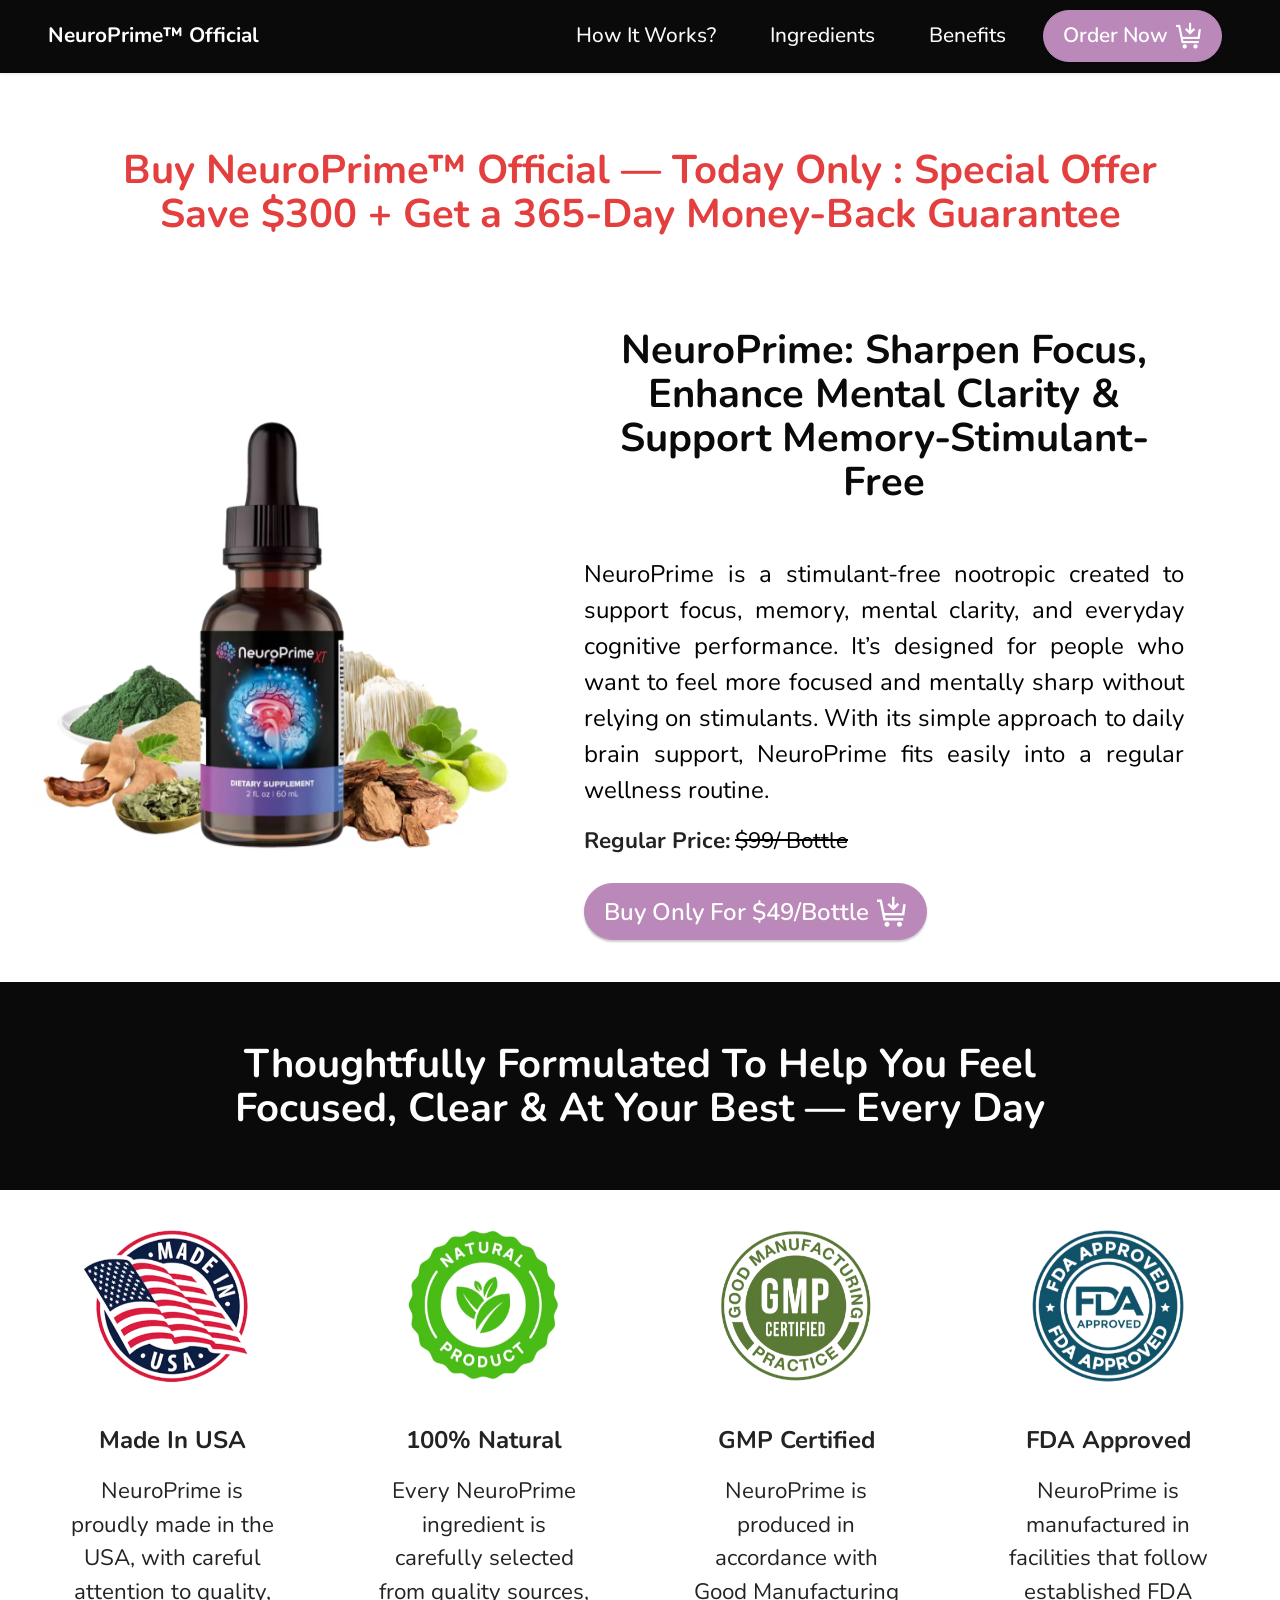
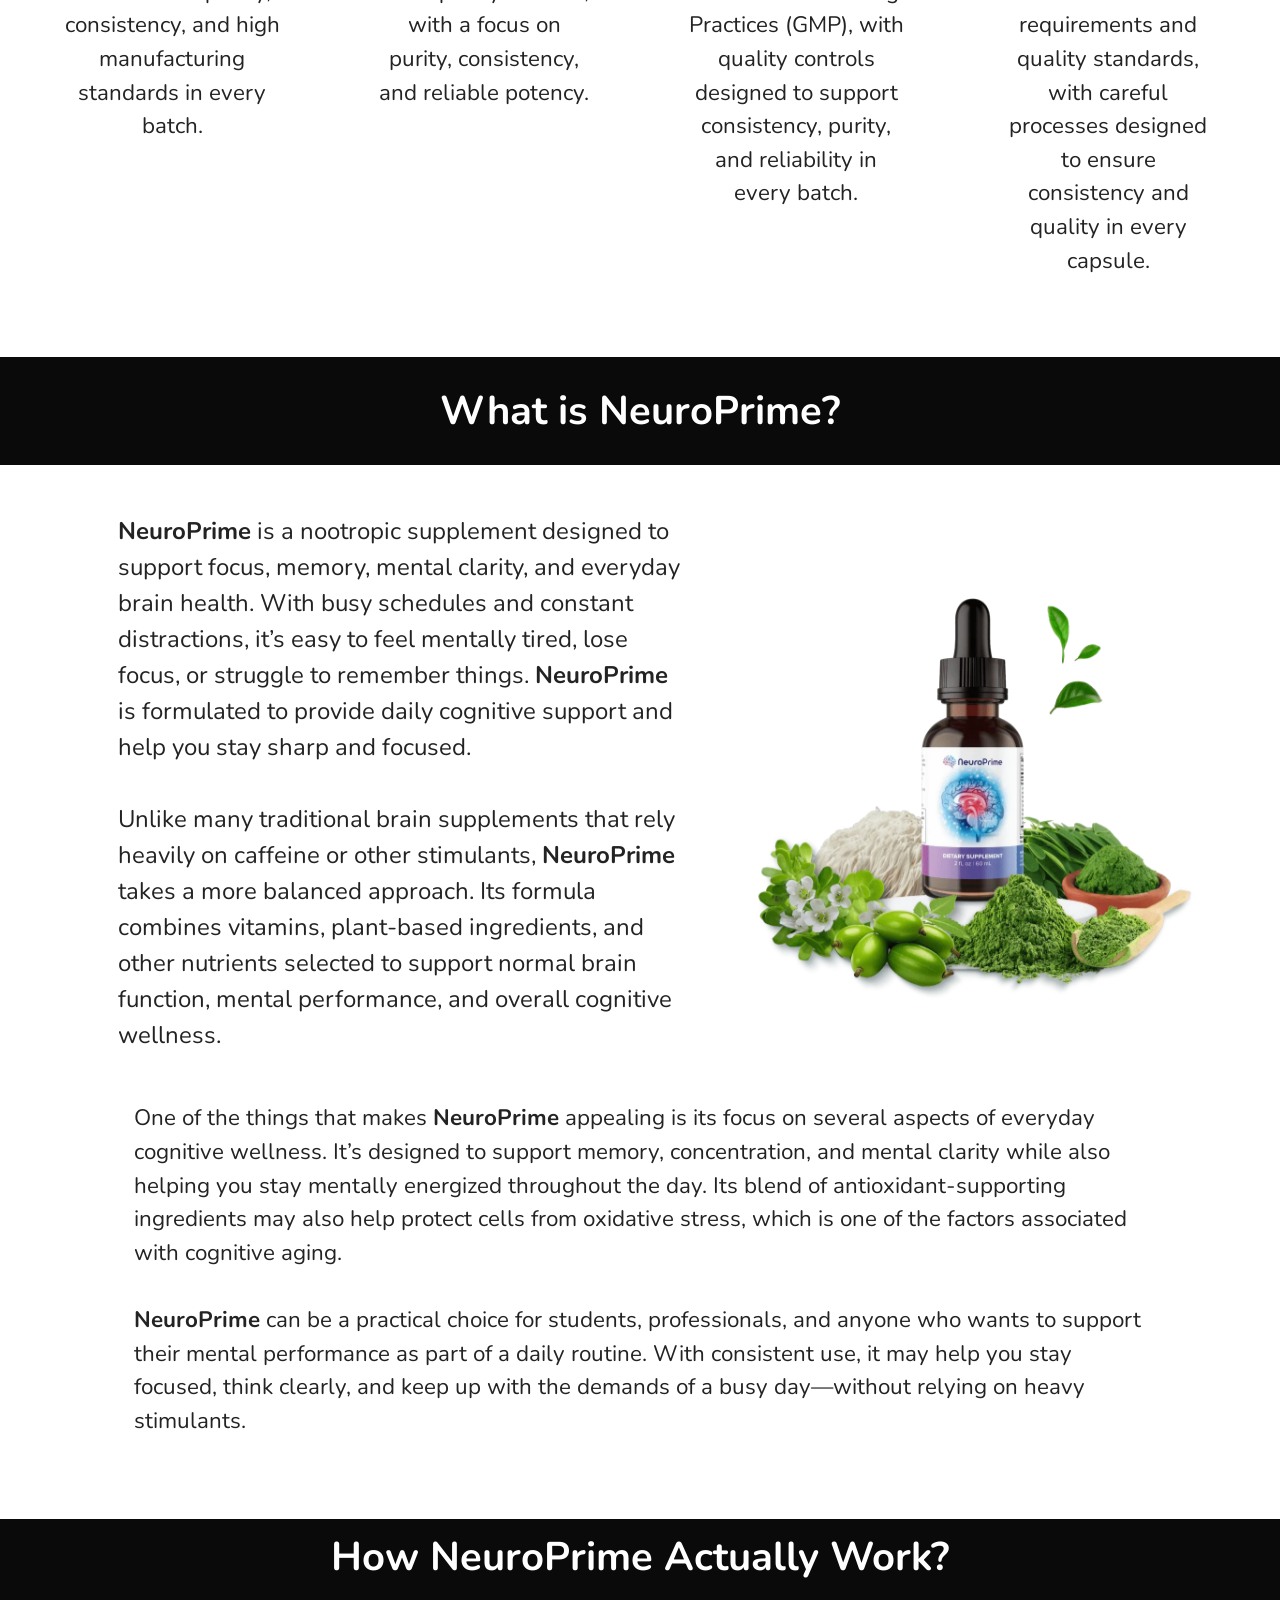
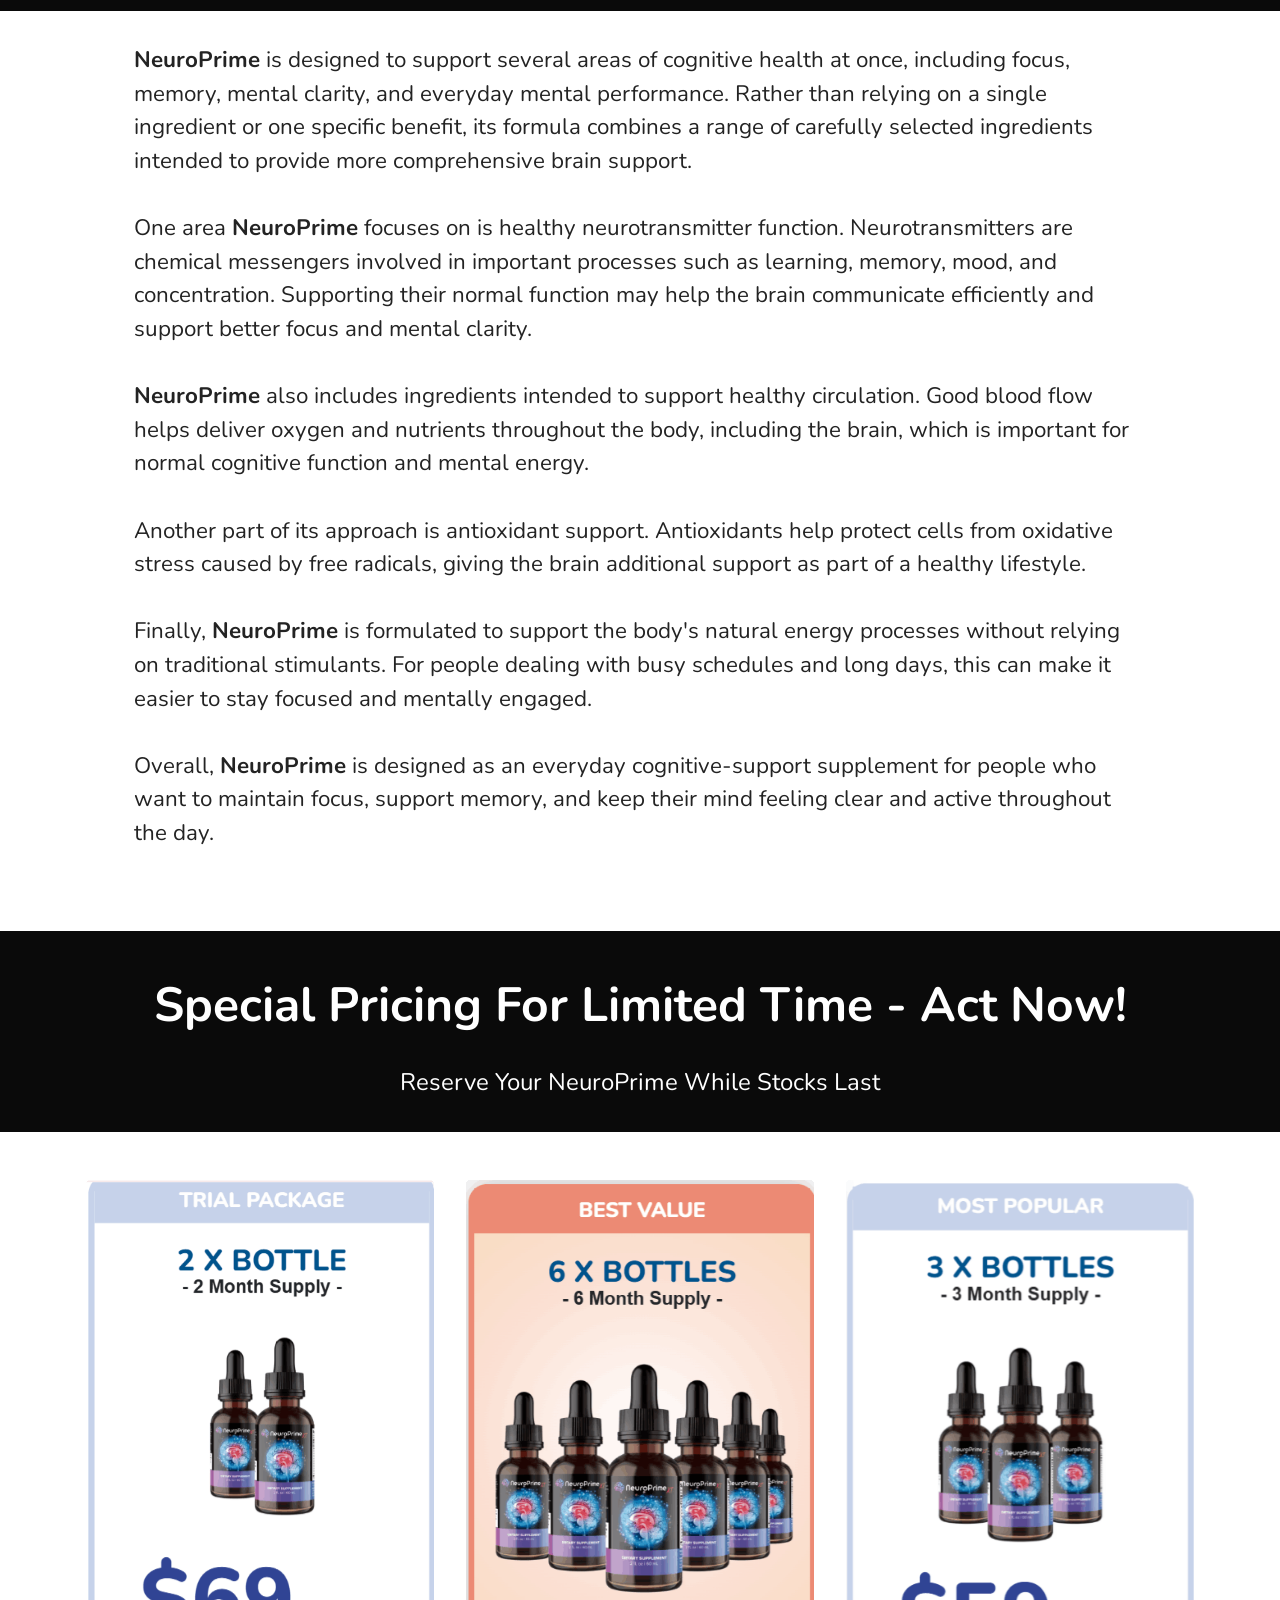
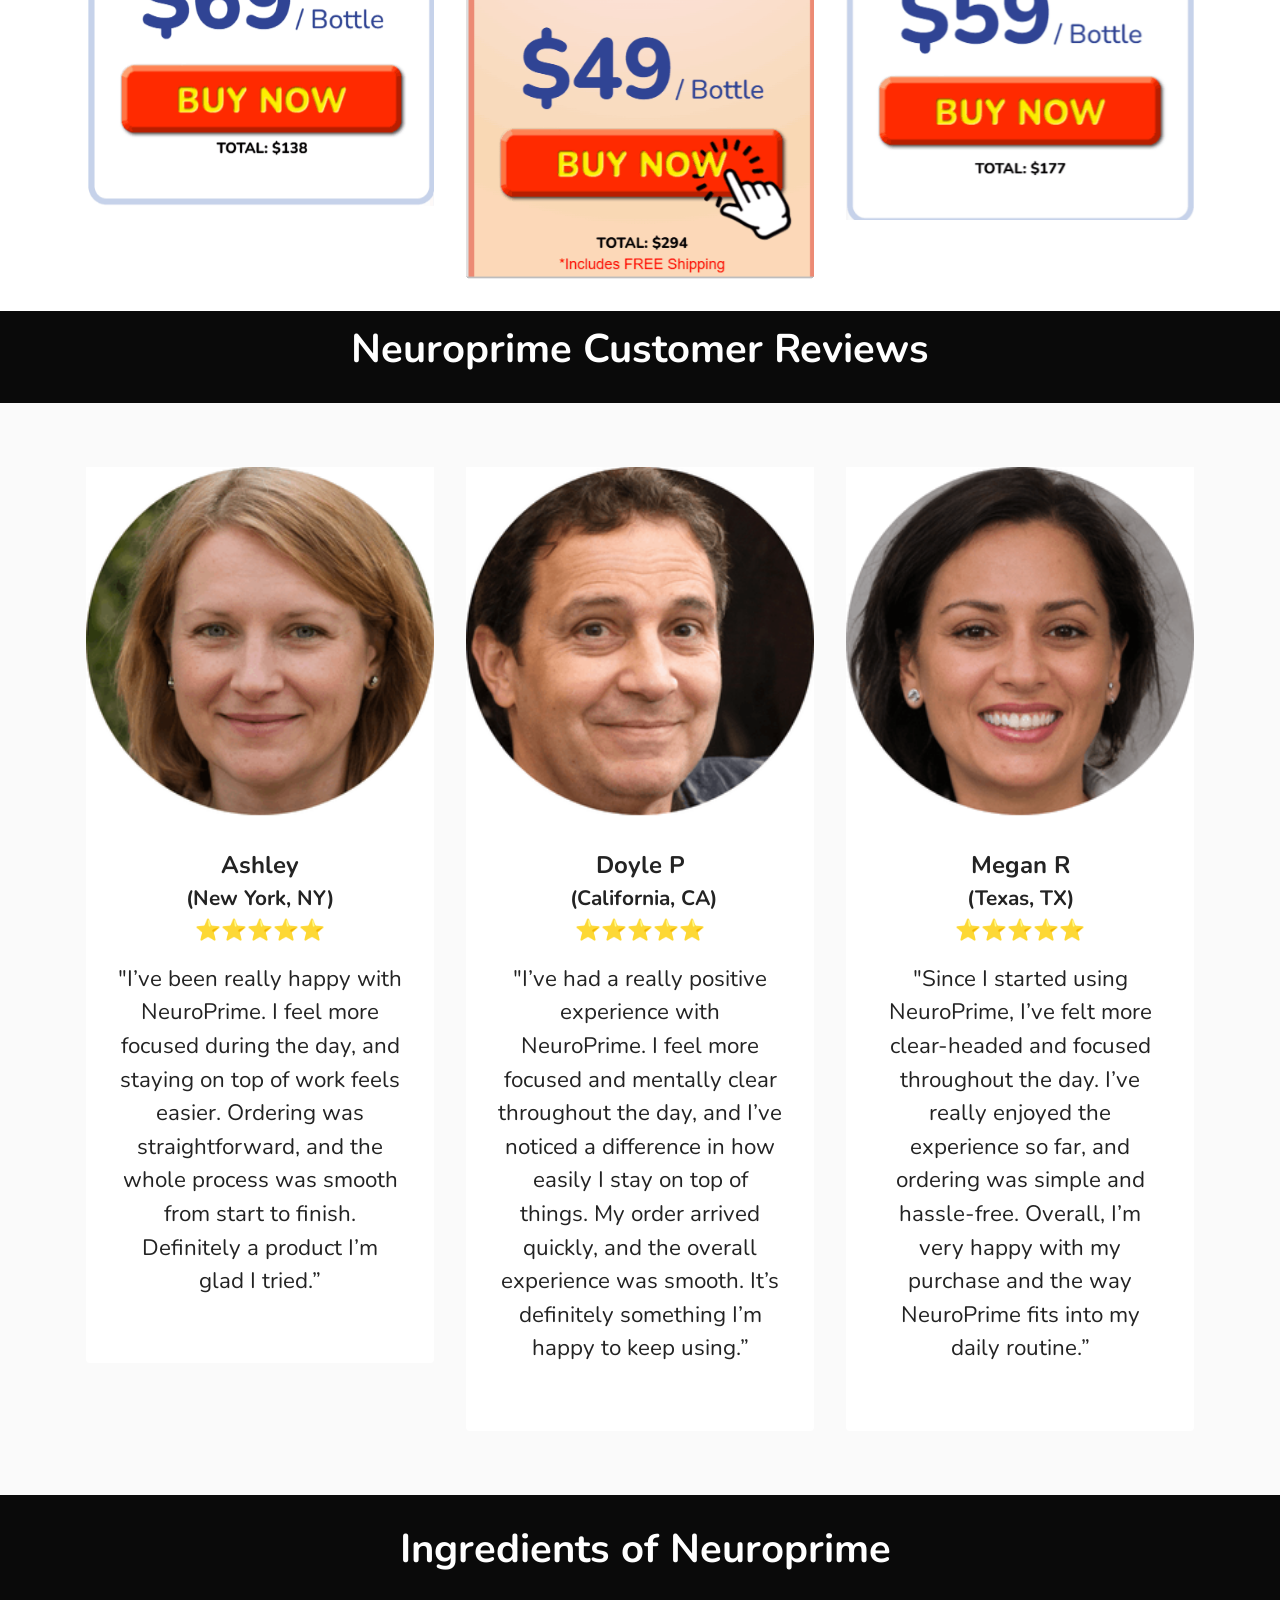
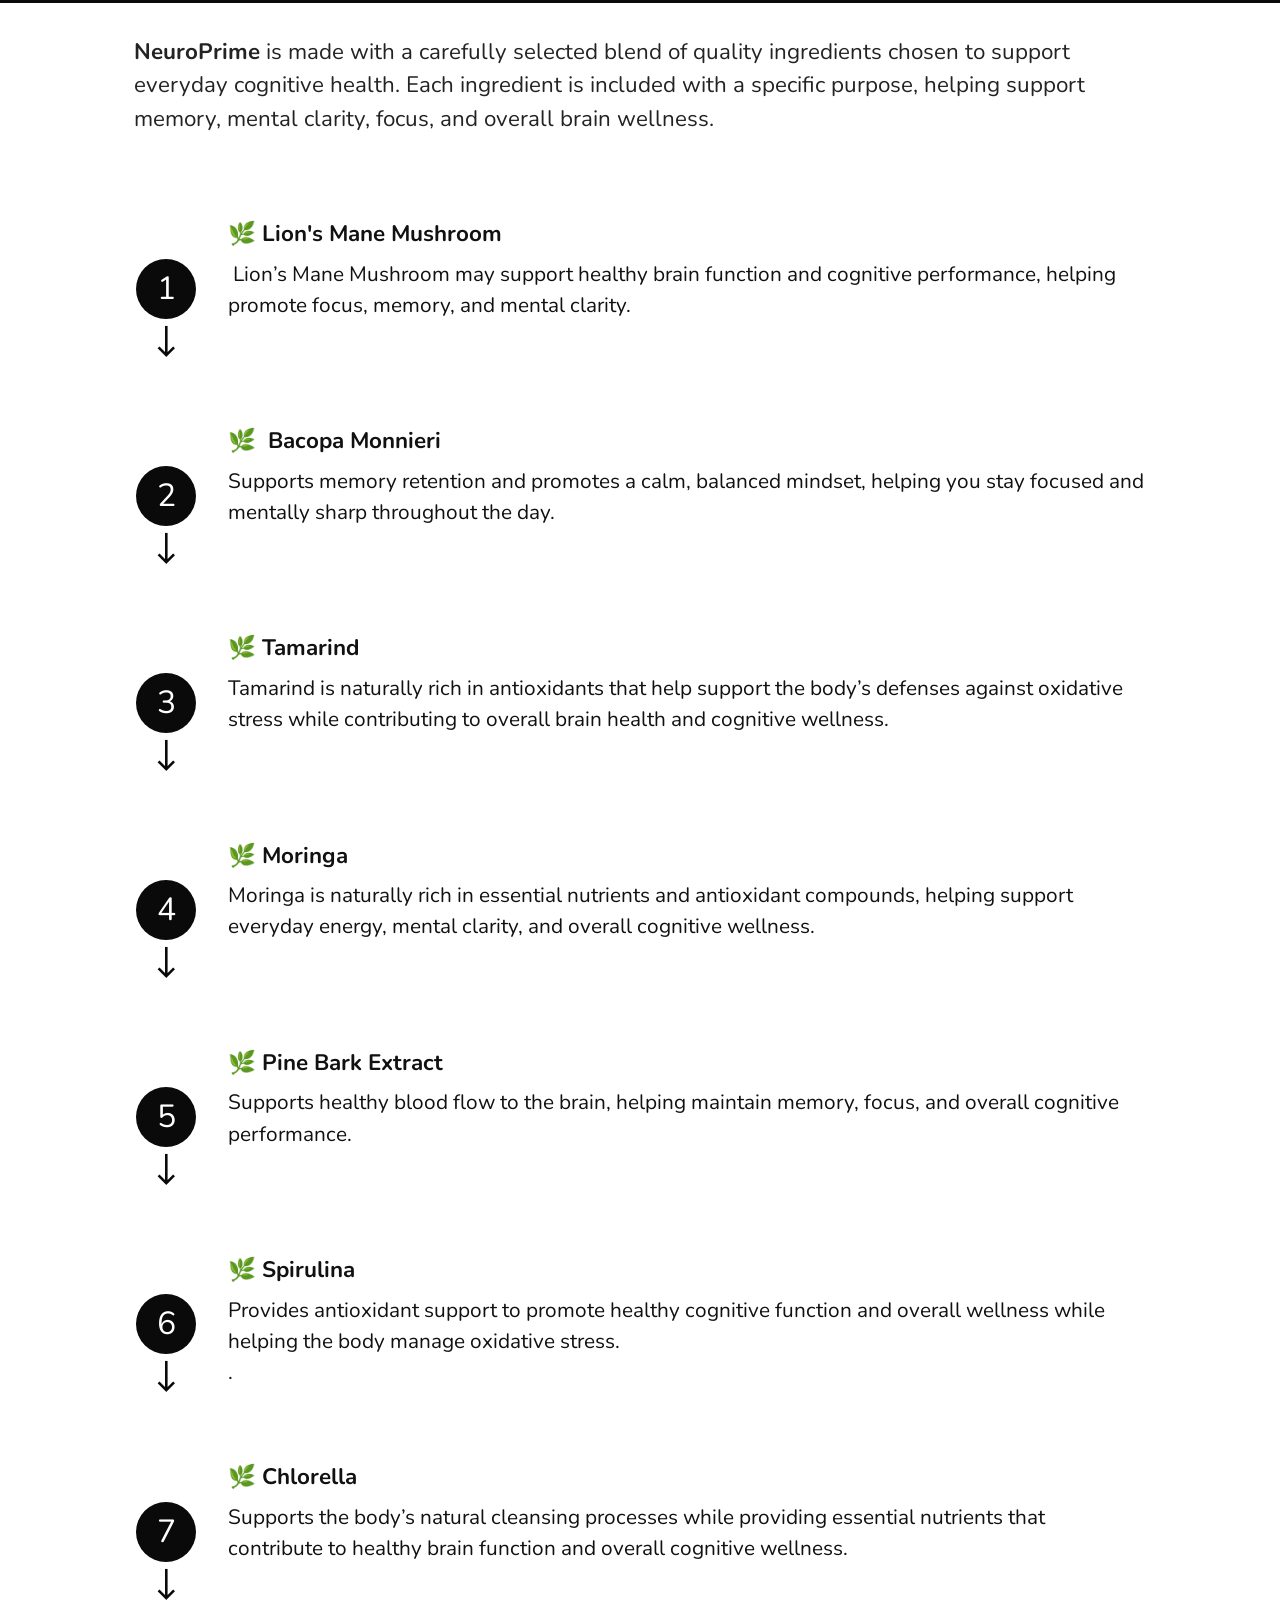
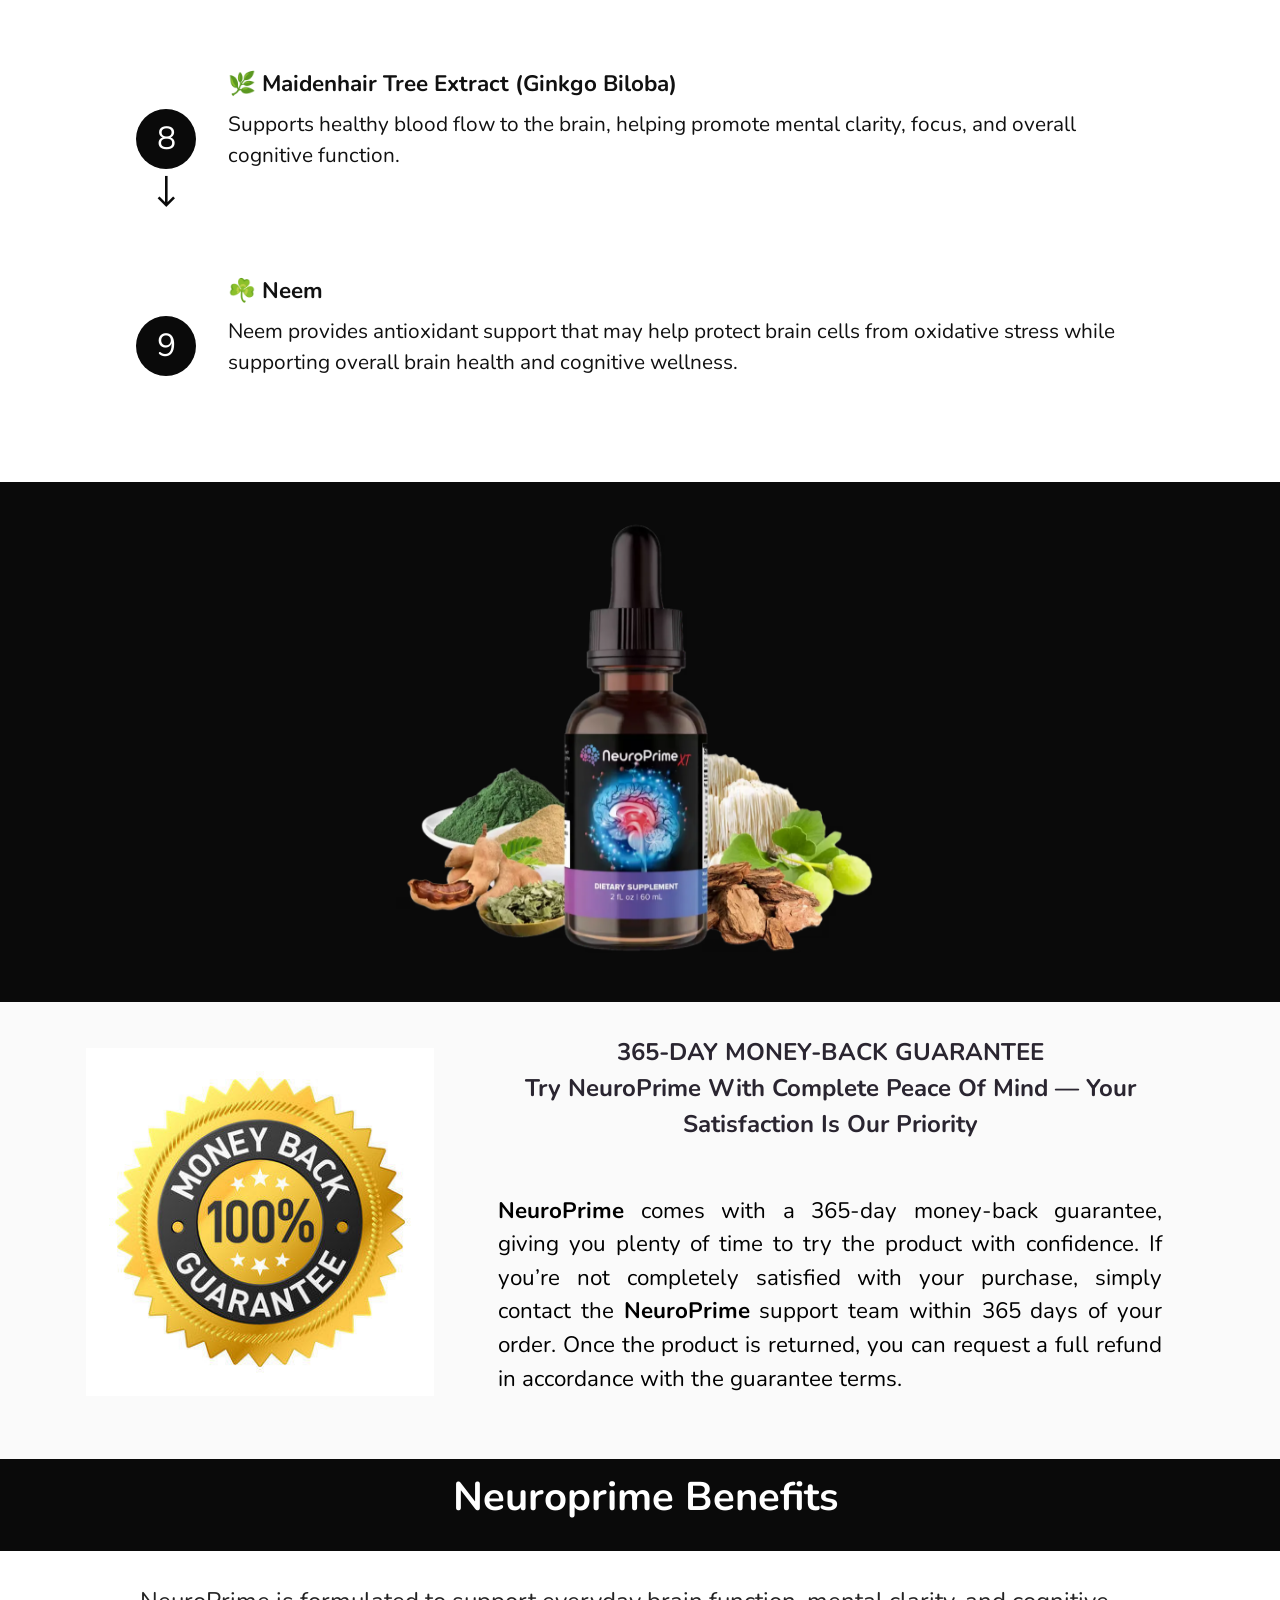
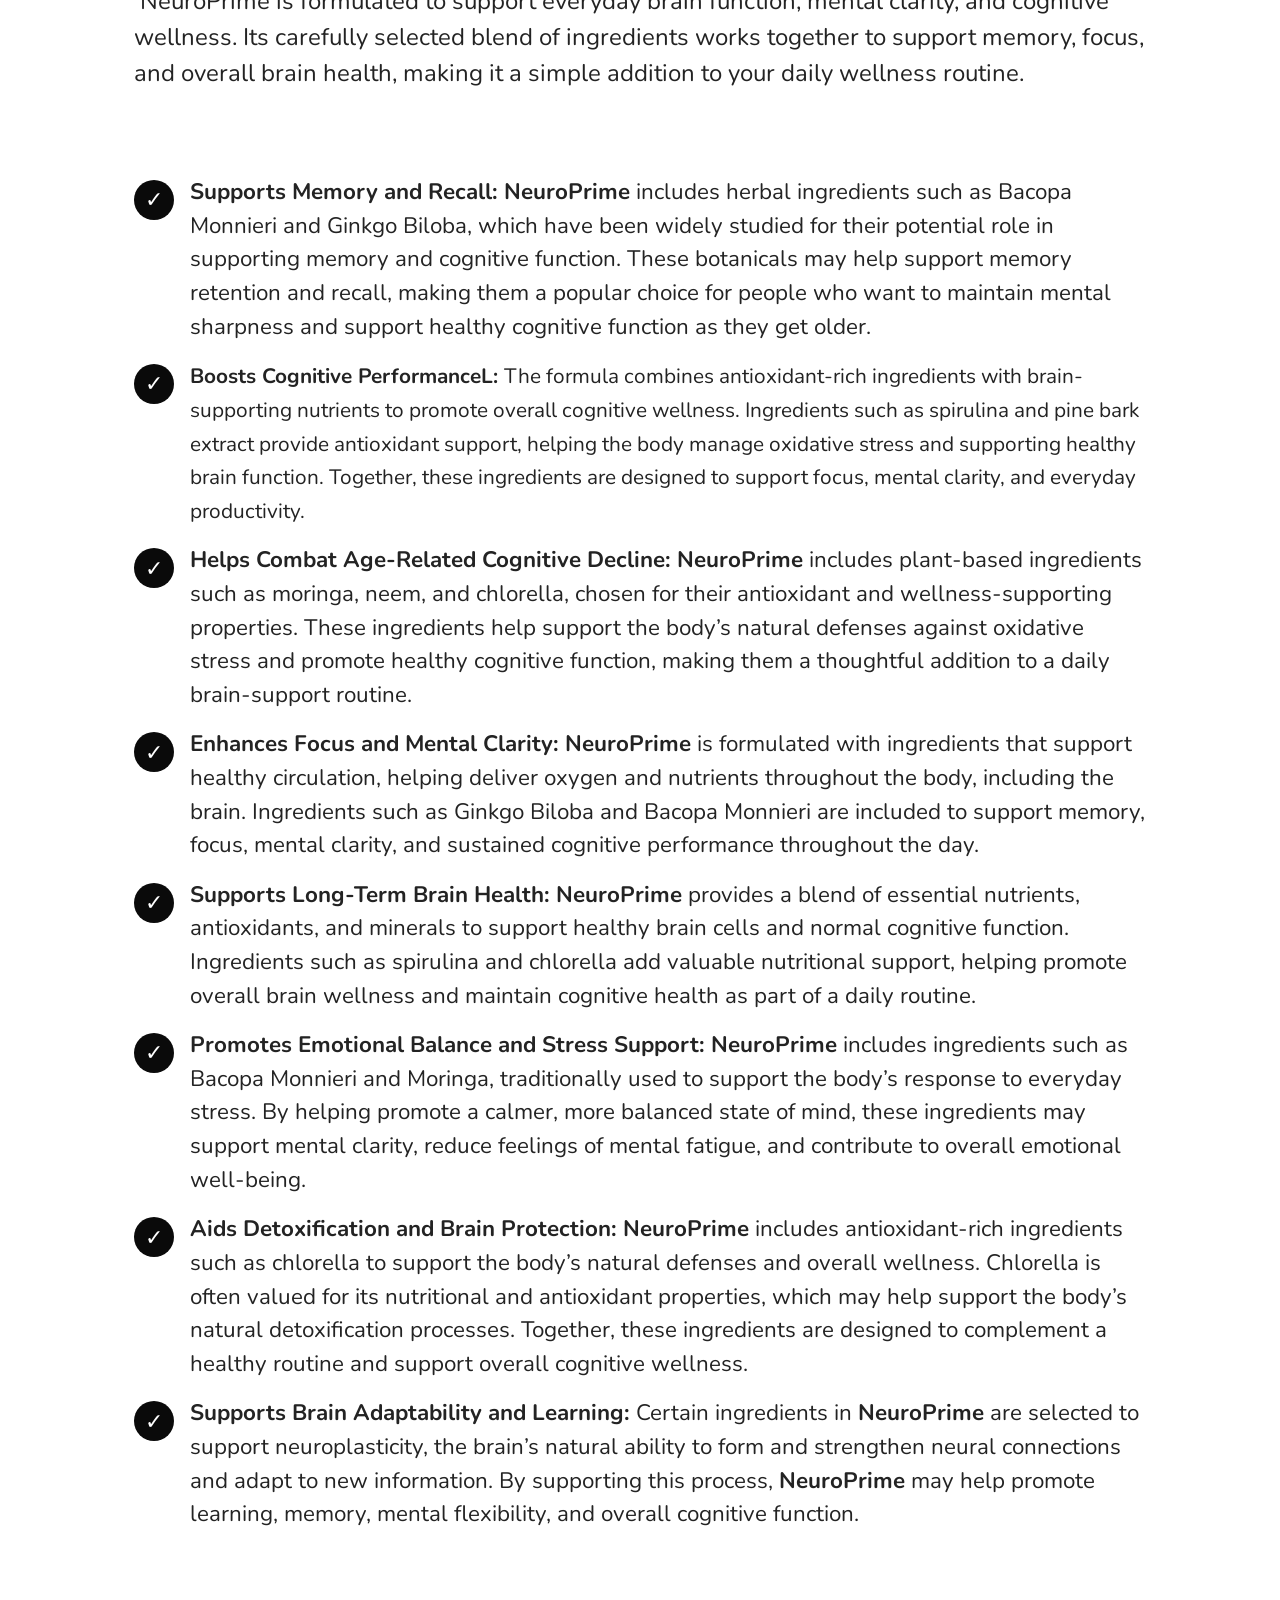
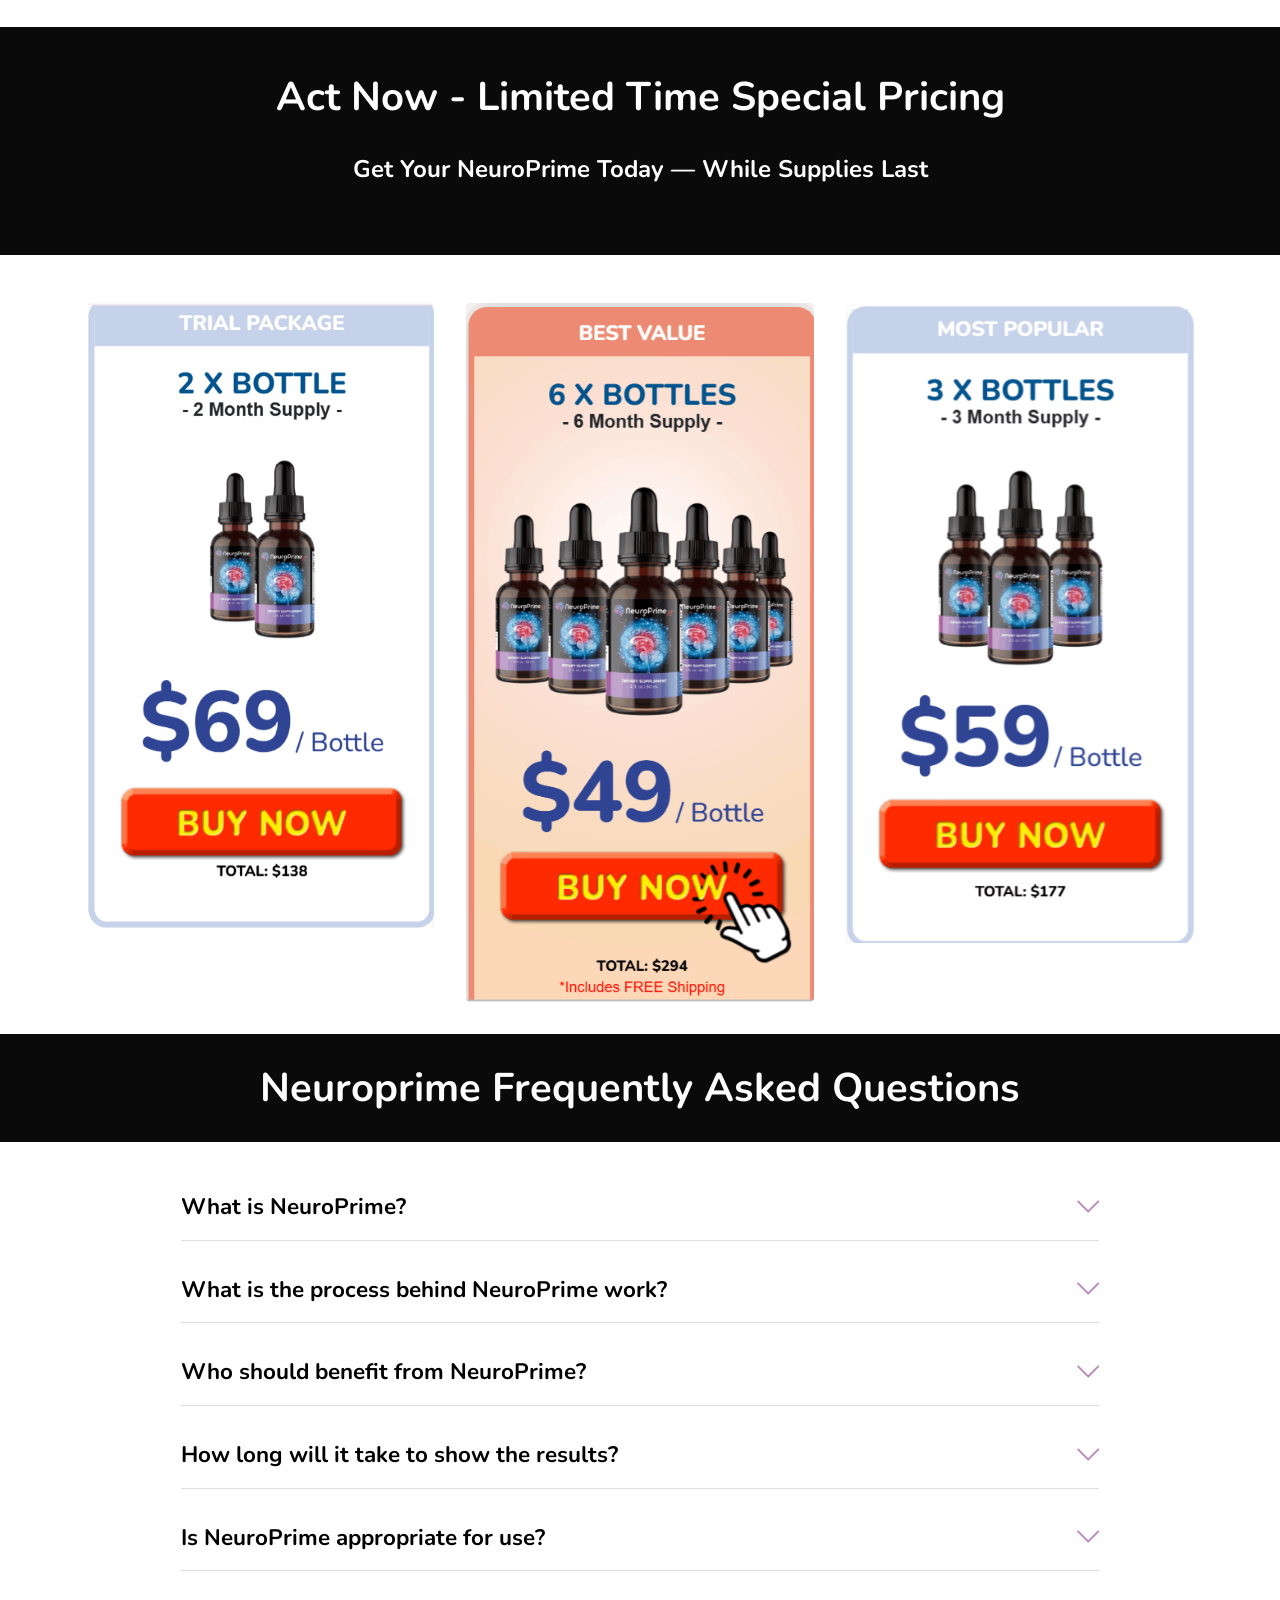
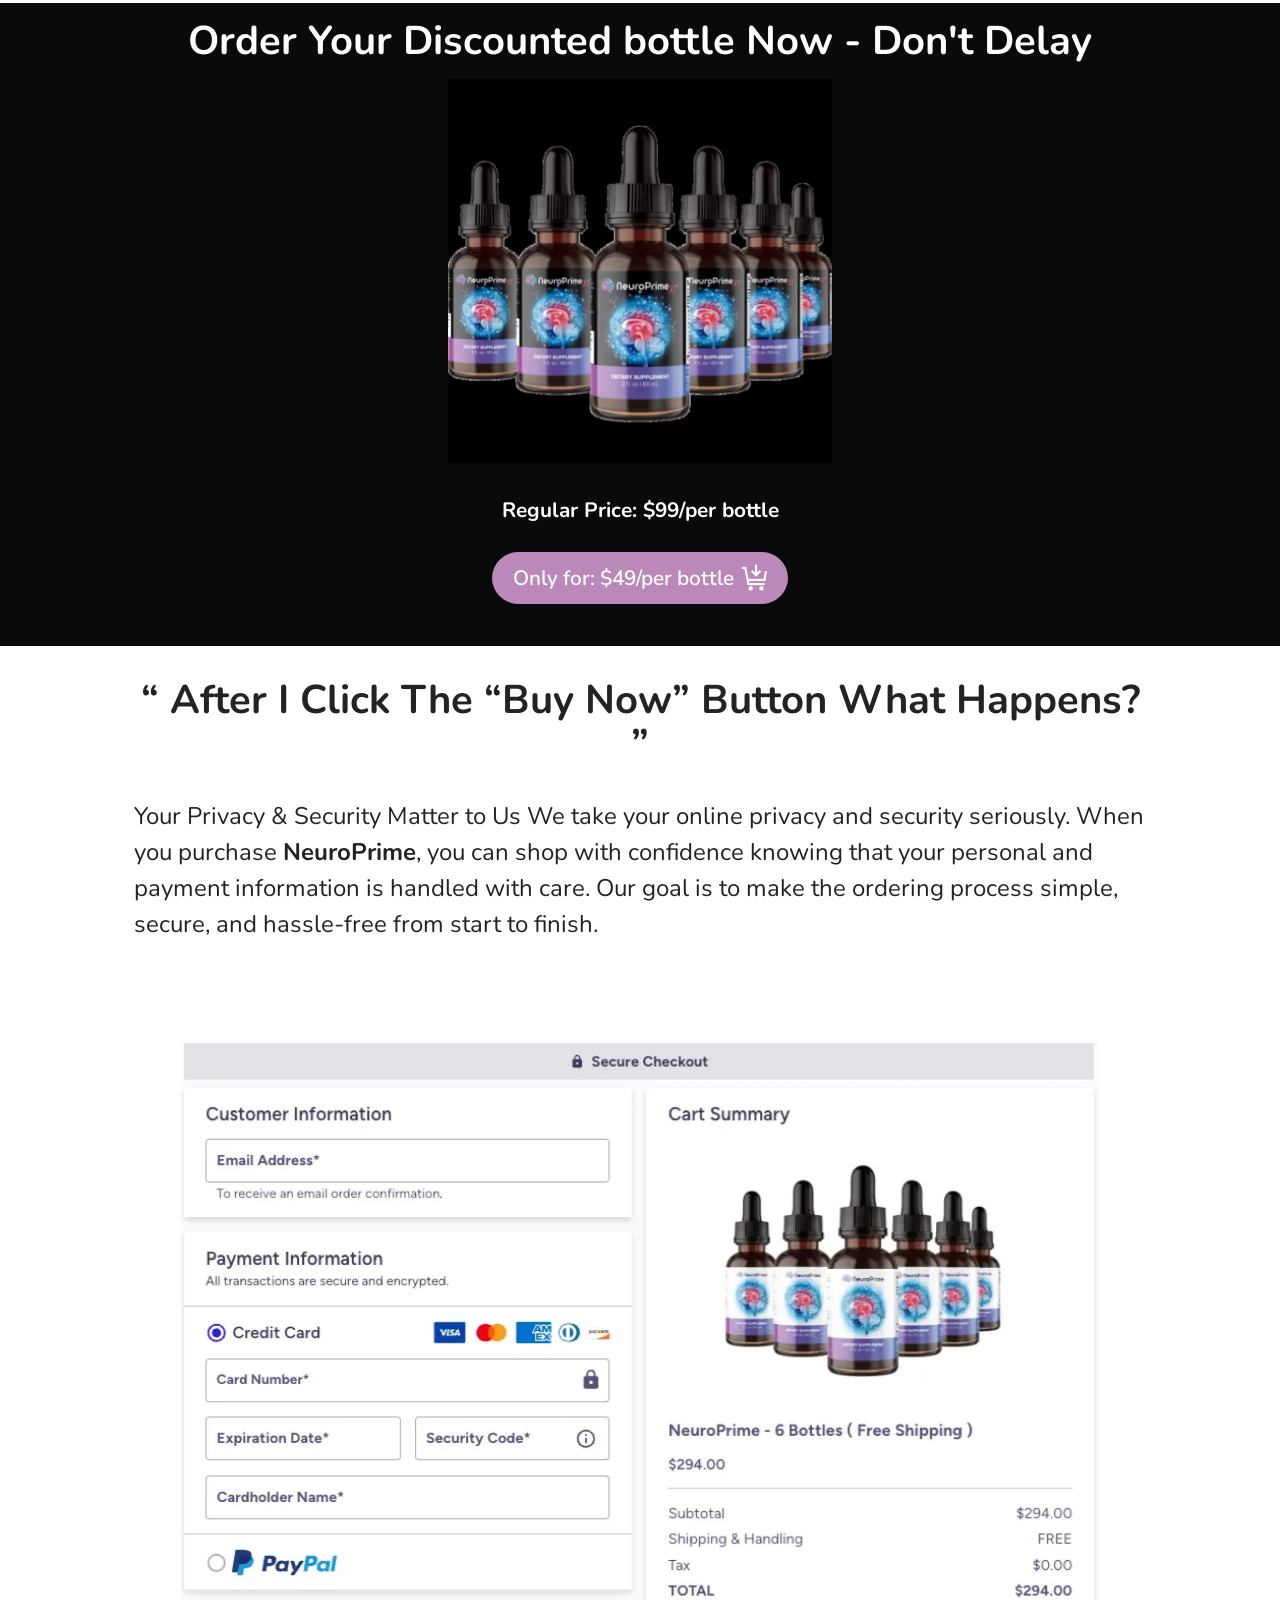
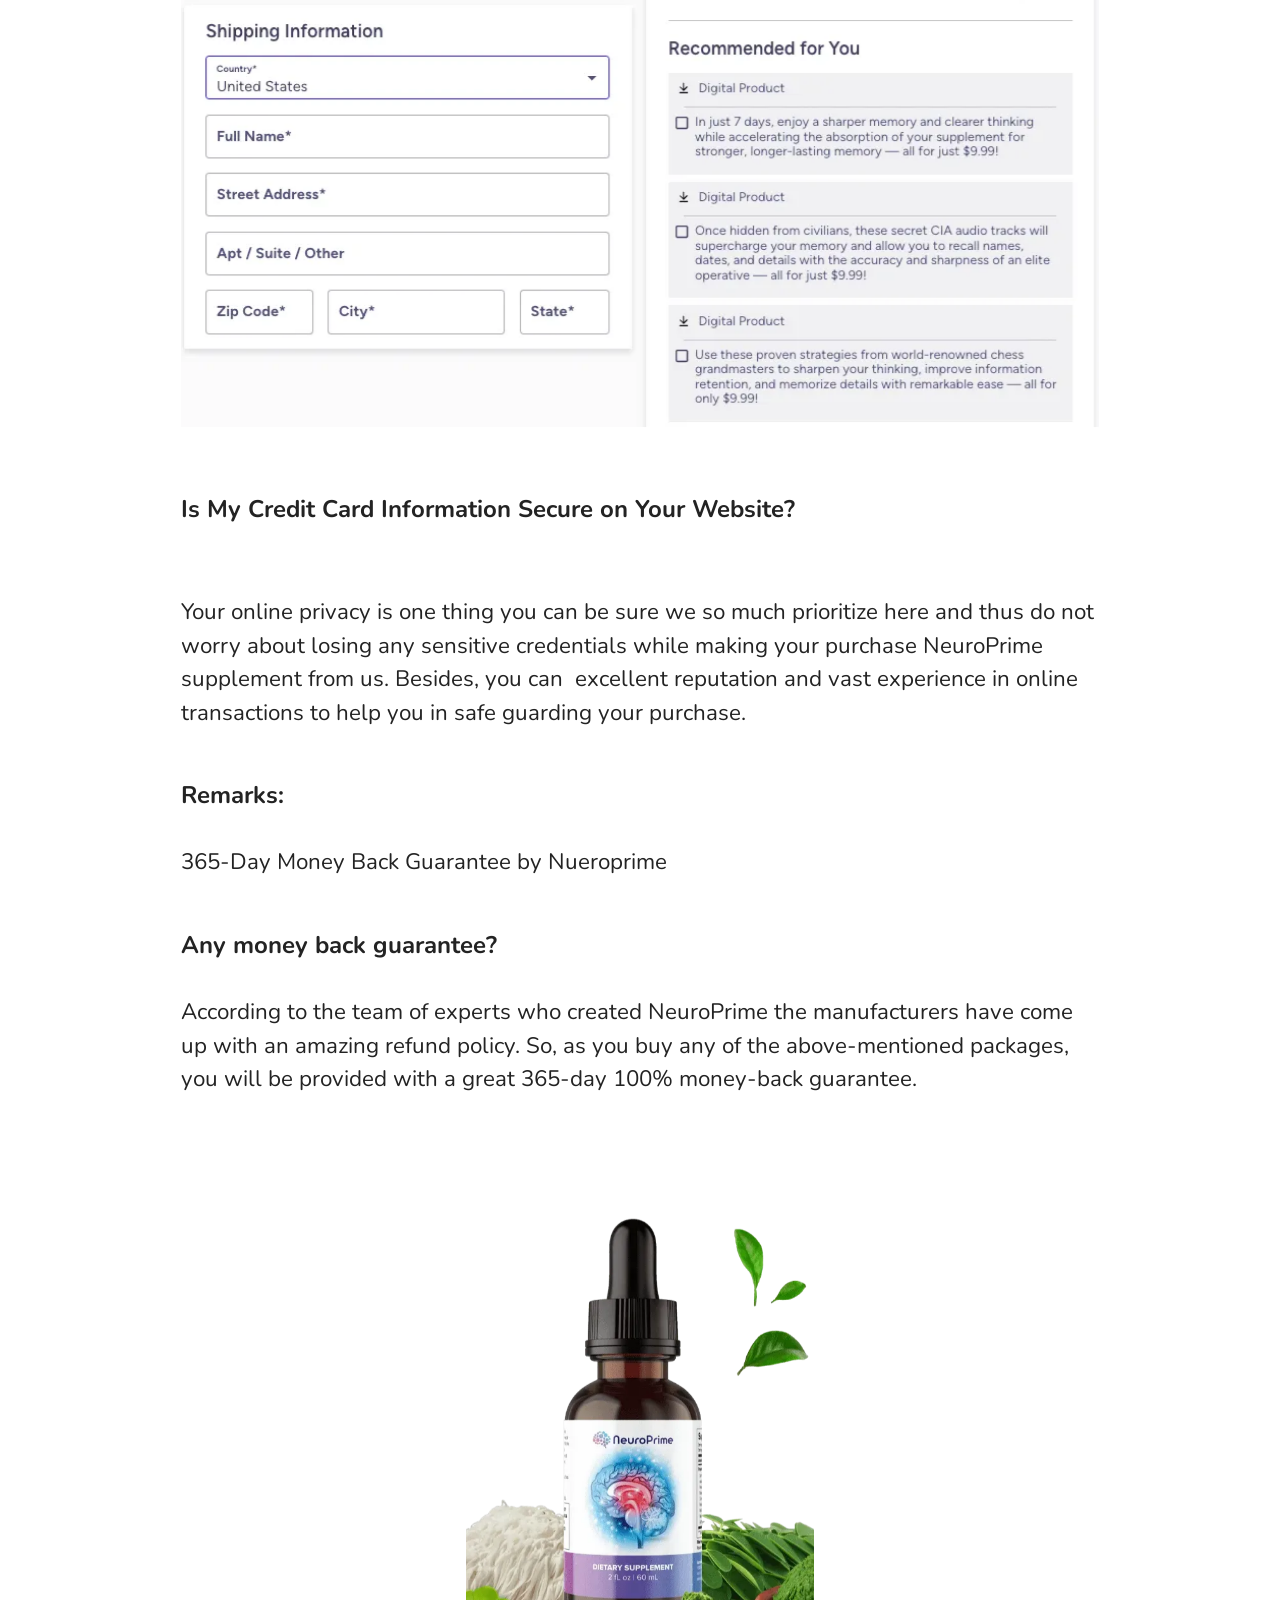
==== commit fb44eb9e: "Update index.html" ====
--- a/index.html
+++ b/index.html
@@ -1,8 +1,19 @@
 <!DOCTYPE html>
-<html  >
+<html lang="en-us">
 <head>
+  <meta http-equiv='content-language' content='en-us'>
   <meta name="google-site-verification" content="2LokcKrAkEzhGvyXL_8OpKHqykNm8l6RK55wwHuTGKY" />
   <meta name="msvalidate.01" content="C502622D3C9C6154D304B30B41F47983" />
+  <link rel="canonical" href="https://www.neuroprimeusa.com" />
+  <!-- Google tag (gtag.js) -->
+<script async src="https://www.googletagmanager.com/gtag/js?id=G-ZLHLVJRX7J"></script>
+<script>
+  window.dataLayer = window.dataLayer || [];
+  function gtag(){dataLayer.push(arguments);}
+  gtag('js', new Date());
+
+  gtag('config', 'G-ZLHLVJRX7J');
+</script>
   <!-- Site made with Mobirise Website Builder v6.1.12, https://mobirise.com -->
   <meta charset="UTF-8">
   <meta http-equiv="X-UA-Compatible" content="IE=edge">
@@ -10,13 +21,15 @@
   <meta name="twitter:card" content="summary_large_image"/>
   <meta name="twitter:image:src" content="assets/images/index-meta.webp">
   <meta property="og:image" content="assets/images/index-meta.webp">
-  <meta name="twitter:title" content="NeuroPrime™ – Natural Brain Support for Memory & Focus">
+  <meta property="og:title" content="Buy NeuroPrime™ Official – Natural Brain Support for Memory & Focus">
+  <meta property="og:description" content="Buy NeuroPrime™ official supplement online — supports memory, focus, and long-term brain health. Save $300 + 365-day money-back guarantee.">
+  <meta name="twitter:title" content="Buy NeuroPrime™ Official – Natural Brain Support for Memory & Focus">
   <meta name="viewport" content="width=device-width, initial-scale=1, minimum-scale=1">
   <link rel="shortcut icon" href="assets/images/favicon-1.webp" type="image/x-icon">
-  <meta name="description" content="NeuroPrime™ supports memory, focus, concentration, and long-term brain health. Discover how it works and see if it’s right for you.">
+  <meta name="description" content="Buy NeuroPrime™ official supplement online — supports memory, focus, and long-term brain health. Save $300 + 365-day money-back guarantee. Order now.">
+  <meta name="keywords" content="neuroprime buy,neuroprime sale,neuroprime reviews,neuroprime order,neuroprime discount,neuroprime official,neuroprime supplement,neuroprime official website,neuroprime price">
   
-  
-  <title>NeuroPrime™ – Natural Brain Support for Memory & Focus</title>
+  <title>Buy NeuroPrime™ Official – Brain Support for Memory & Focus | Save $300</title>
   <link rel="stylesheet" href="assets/web/assets/mobirise-icons2/mobirise2.css">
   <link rel="stylesheet" href="assets/web/assets/mobirise-icons/mobirise-icons.css">
   <link rel="stylesheet" href="assets/bootstrap/css/bootstrap.min.css">
@@ -29,6 +42,100 @@
   <noscript><link rel="stylesheet" href="https://fonts.googleapis.com/css?family=Nunito:200,300,400,500,600,700,800,900,200i,300i,400i,500i,600i,700i,800i,900i&display=swap"></noscript>
   <link rel="preload" as="style" href="assets/mobirise/css/mbr-additional.css?v=4R1gIt"><link rel="stylesheet" href="assets/mobirise/css/mbr-additional.css?v=4R1gIt" type="text/css">
 
+  <script type="application/ld+json">
+  {
+    "@context": "https://schema.org",
+    "@type": "Product",
+    "name": "NeuroPrime",
+    "image": "https://www.neuroprimeusa.com/assets/images/neuroprime-supplement.webp",
+    "description": "NeuroPrime is a stimulant-free nootropic supplement designed to support focus, memory, mental clarity, and everyday cognitive performance.",
+    "brand": {
+      "@type": "Brand",
+      "name": "NeuroPrime"
+    },
+    "offers": {
+      "@type": "Offer",
+      "url": "https://www.neuroprimeusa.com/",
+      "priceCurrency": "USD",
+      "price": "49",
+      "availability": "https://schema.org/InStock",
+      "priceValidUntil": "2026-12-31"
+    },
+    "aggregateRating": {
+      "@type": "AggregateRating",
+      "ratingValue": "5",
+      "reviewCount": "3"
+    },
+    "review": [
+      {
+        "@type": "Review",
+        "author": { "@type": "Person", "name": "Ashley" },
+        "reviewRating": { "@type": "Rating", "ratingValue": "5" },
+        "reviewBody": "I've been really happy with NeuroPrime. I feel more focused during the day, and staying on top of work feels easier."
+      },
+      {
+        "@type": "Review",
+        "author": { "@type": "Person", "name": "Doyle P" },
+        "reviewRating": { "@type": "Rating", "ratingValue": "5" },
+        "reviewBody": "I've had a really positive experience with NeuroPrime. I feel more focused and mentally clear throughout the day."
+      },
+      {
+        "@type": "Review",
+        "author": { "@type": "Person", "name": "Megan R" },
+        "reviewRating": { "@type": "Rating", "ratingValue": "5" },
+        "reviewBody": "Since I started using NeuroPrime, I've felt more clear-headed and focused throughout the day."
+      }
+    ]
+  }
+  </script>
+  <script type="application/ld+json">
+  {
+    "@context": "https://schema.org",
+    "@type": "FAQPage",
+    "mainEntity": [
+      {
+        "@type": "Question",
+        "name": "What is NeuroPrime?",
+        "acceptedAnswer": {
+          "@type": "Answer",
+          "text": "NeuroPrime is a natural brain-support supplement formulated to support memory, focus, mental clarity, and everyday cognitive performance."
+        }
+      },
+      {
+        "@type": "Question",
+        "name": "What is the process behind NeuroPrime work?",
+        "acceptedAnswer": {
+          "@type": "Answer",
+          "text": "NeuroPrime helps to nourish brain cells, enhancing the flow of blood to the brain and reducing stress caused by oxidative stress. Its ingredients aid in improving memory concentration and mental performance."
+        }
+      },
+      {
+        "@type": "Question",
+        "name": "Who should benefit from NeuroPrime?",
+        "acceptedAnswer": {
+          "@type": "Answer",
+          "text": "NeuroPrime is designed for adults who want to support memory, focus, mental clarity, and overall cognitive wellness, including professionals and students."
+        }
+      },
+      {
+        "@type": "Question",
+        "name": "How long will it take to show the results?",
+        "acceptedAnswer": {
+          "@type": "Answer",
+          "text": "Results may vary from person to person. Some users may notice changes in focus or mental clarity within a few weeks, while others may require more time."
+        }
+      },
+      {
+        "@type": "Question",
+        "name": "Is NeuroPrime appropriate for use?",
+        "acceptedAnswer": {
+          "@type": "Answer",
+          "text": "NeuroPrime is formulated with plant-based ingredients that are generally well tolerated. It's always a good idea to speak with a qualified healthcare professional before starting any new supplement."
+        }
+      }
+    ]
+  }
+  </script>
   
   
   
@@ -73,7 +180,7 @@
     <div class="align-center container-fluid">
         <div class="row justify-content-center">
             <div class="col-12 col-lg-11">
-                <h1 class="mbr-section-title mbr-fonts-style mb-3 display-2"><strong><br></strong><br><strong>Today Only : Special Offer</strong><strong><br></strong><div><strong>Save $300 + Get a 365-Day Money-Back Guarantee</strong></div><div><strong><br></strong></div></h1>
+                <h1 class="mbr-section-title mbr-fonts-style mb-3 display-2"><strong><br></strong><br><strong>Buy NeuroPrime™ Official — Today Only : Special Offer</strong><strong><br></strong><div><strong>Save $300 + Get a 365-Day Money-Back Guarantee</strong></div><div><strong><br></strong></div></h1>
                 
                 
                 
@@ -146,7 +253,7 @@
             <div class="item features-image сol-12 col-md-6 col-lg-3 active">
                 <div class="item-wrapper">
                     <div class="item-img">
-                        <img src="assets/images/untitled-200-120-px-2-500x300.webp" alt="Neuro prime buy" data-slide-to="0" data-bs-slide-to="0">
+                        <img src="assets/images/untitled-200-120-px-2-500x300.webp" alt="NeuroPrime made in USA badge" data-slide-to="0" data-bs-slide-to="0">
                     </div>
                     <div class="item-content">
                         <h5 class="item-title mbr-fonts-style display-5"><strong>Made In USA</strong></h5>
@@ -158,7 +265,7 @@
             </div><div class="item features-image сol-12 col-md-6 col-lg-3">
                 <div class="item-wrapper">
                     <div class="item-img">
-                        <img src="assets/images/untitled-200-120-px-3-500x300.webp" alt="Neuro prime buy" title="" data-slide-to="1" data-bs-slide-to="1">
+                        <img src="assets/images/untitled-200-120-px-3-500x300.webp" alt="NeuroPrime 100% natural ingredients badge" title="" data-slide-to="1" data-bs-slide-to="1">
                     </div>
                     <div class="item-content">
                         <h5 class="item-title mbr-fonts-style display-5"><strong>100% Natural</strong></h5>
@@ -170,7 +277,7 @@
             </div><div class="item features-image сol-12 col-md-6 col-lg-3">
                 <div class="item-wrapper">
                     <div class="item-img">
-                        <img src="assets/images/untitled-200-120-px-1-500x300.webp" alt="neuro prime buy" data-slide-to="2" data-bs-slide-to="2">
+                        <img src="assets/images/untitled-200-120-px-1-500x300.webp" alt="NeuroPrime GMP certified badge" data-slide-to="2" data-bs-slide-to="2">
                     </div>
                     <div class="item-content">
                         <h5 class="item-title mbr-fonts-style display-5"><strong>GMP Certified</strong></h5>
@@ -182,7 +289,7 @@
             </div><div class="item features-image сol-12 col-md-6 col-lg-3">
                 <div class="item-wrapper">
                     <div class="item-img">
-                        <img src="assets/images/untitled-200-120-px-500x300.webp" alt="Neuro prime buy" data-slide-to="3" data-bs-slide-to="3">
+                        <img src="assets/images/untitled-200-120-px-500x300.webp" alt="NeuroPrime FDA registered facility badge" data-slide-to="3" data-bs-slide-to="3">
                     </div>
                     <div class="item-content">
                         <h5 class="item-title mbr-fonts-style display-5"><strong>FDA Approved</strong></h5>
@@ -350,7 +457,7 @@
             <div class="item features-image col-12 col-md-6 col-lg-4 active">
                 <div class="item-wrapper">
                     <div class="item-img">
-                        <a href="https://0b7748o1pq522safntwmqkp6l6.hop.clickbank.net/?&traffic_source=website&extclid=abhi135 "><img src="assets/images/2b-466x838.webp" alt="neuroprime buy" title="" data-slide-to="0" data-bs-slide-to="0"></a>
+                        <a href="https://0b7748o1pq522safntwmqkp6l6.hop.clickbank.net/?&traffic_source=website&extclid=abhi135 "><img src="assets/images/2b-466x838.webp" alt="Buy NeuroPrime 2 bottle pack" title="" data-slide-to="0" data-bs-slide-to="0"></a>
                     </div>
                     
                     
@@ -358,7 +465,7 @@
             </div><div class="item features-image col-12 col-md-6 col-lg-4 active">
                 <div class="item-wrapper">
                     <div class="item-img">
-                        <a href="https://0b7748o1pq522safntwmqkp6l6.hop.clickbank.net/?&traffic_source=website&extclid=abhi135 "><img src="assets/images/6b-424x852.webp" alt="neuroprime buy" title="" data-slide-to="1" data-bs-slide-to="1"></a>
+                        <a href="https://0b7748o1pq522safntwmqkp6l6.hop.clickbank.net/?&traffic_source=website&extclid=abhi135 "><img src="assets/images/6b-424x852.webp" alt="Buy NeuroPrime 6 bottle pack" title="" data-slide-to="1" data-bs-slide-to="1"></a>
                     </div>
                     
                     
@@ -366,7 +473,7 @@
             </div><div class="item features-image col-12 col-md-6 col-lg-4 active">
                 <div class="item-wrapper">
                     <div class="item-img">
-                        <a href="https://0b7748o1pq522safntwmqkp6l6.hop.clickbank.net/?&traffic_source=website&extclid=abhi135 "><img src="assets/images/3b-432x795.webp" alt="neuroprime buy" title="" data-slide-to="2" data-bs-slide-to="2"></a>
+                        <a href="https://0b7748o1pq522safntwmqkp6l6.hop.clickbank.net/?&traffic_source=website&extclid=abhi135 "><img src="assets/images/3b-432x795.webp" alt="Buy NeuroPrime 3 bottle pack" title="" data-slide-to="2" data-bs-slide-to="2"></a>
                     </div>
                     
                     
@@ -705,7 +812,7 @@
             <div class="item features-image col-12 col-md-6 col-lg-4">
                 <div class="item-wrapper">
                     <div class="item-img">
-                        <a href="https://0b7748o1pq522safntwmqkp6l6.hop.clickbank.net/?&traffic_source=website&extclid=abhi135 "><img src="assets/images/6b-424x852.webp" alt="neuroprime-3-bottle-buy" title="" data-slide-to="1" data-bs-slide-to="1"></a>
+                        <a href="https://0b7748o1pq522safntwmqkp6l6.hop.clickbank.net/?&traffic_source=website&extclid=abhi135 "><img src="assets/images/6b-424x852.webp" alt="neuroprime-6-bottle-buy" title="" data-slide-to="1" data-bs-slide-to="1"></a>
                     </div>
                     
                     
